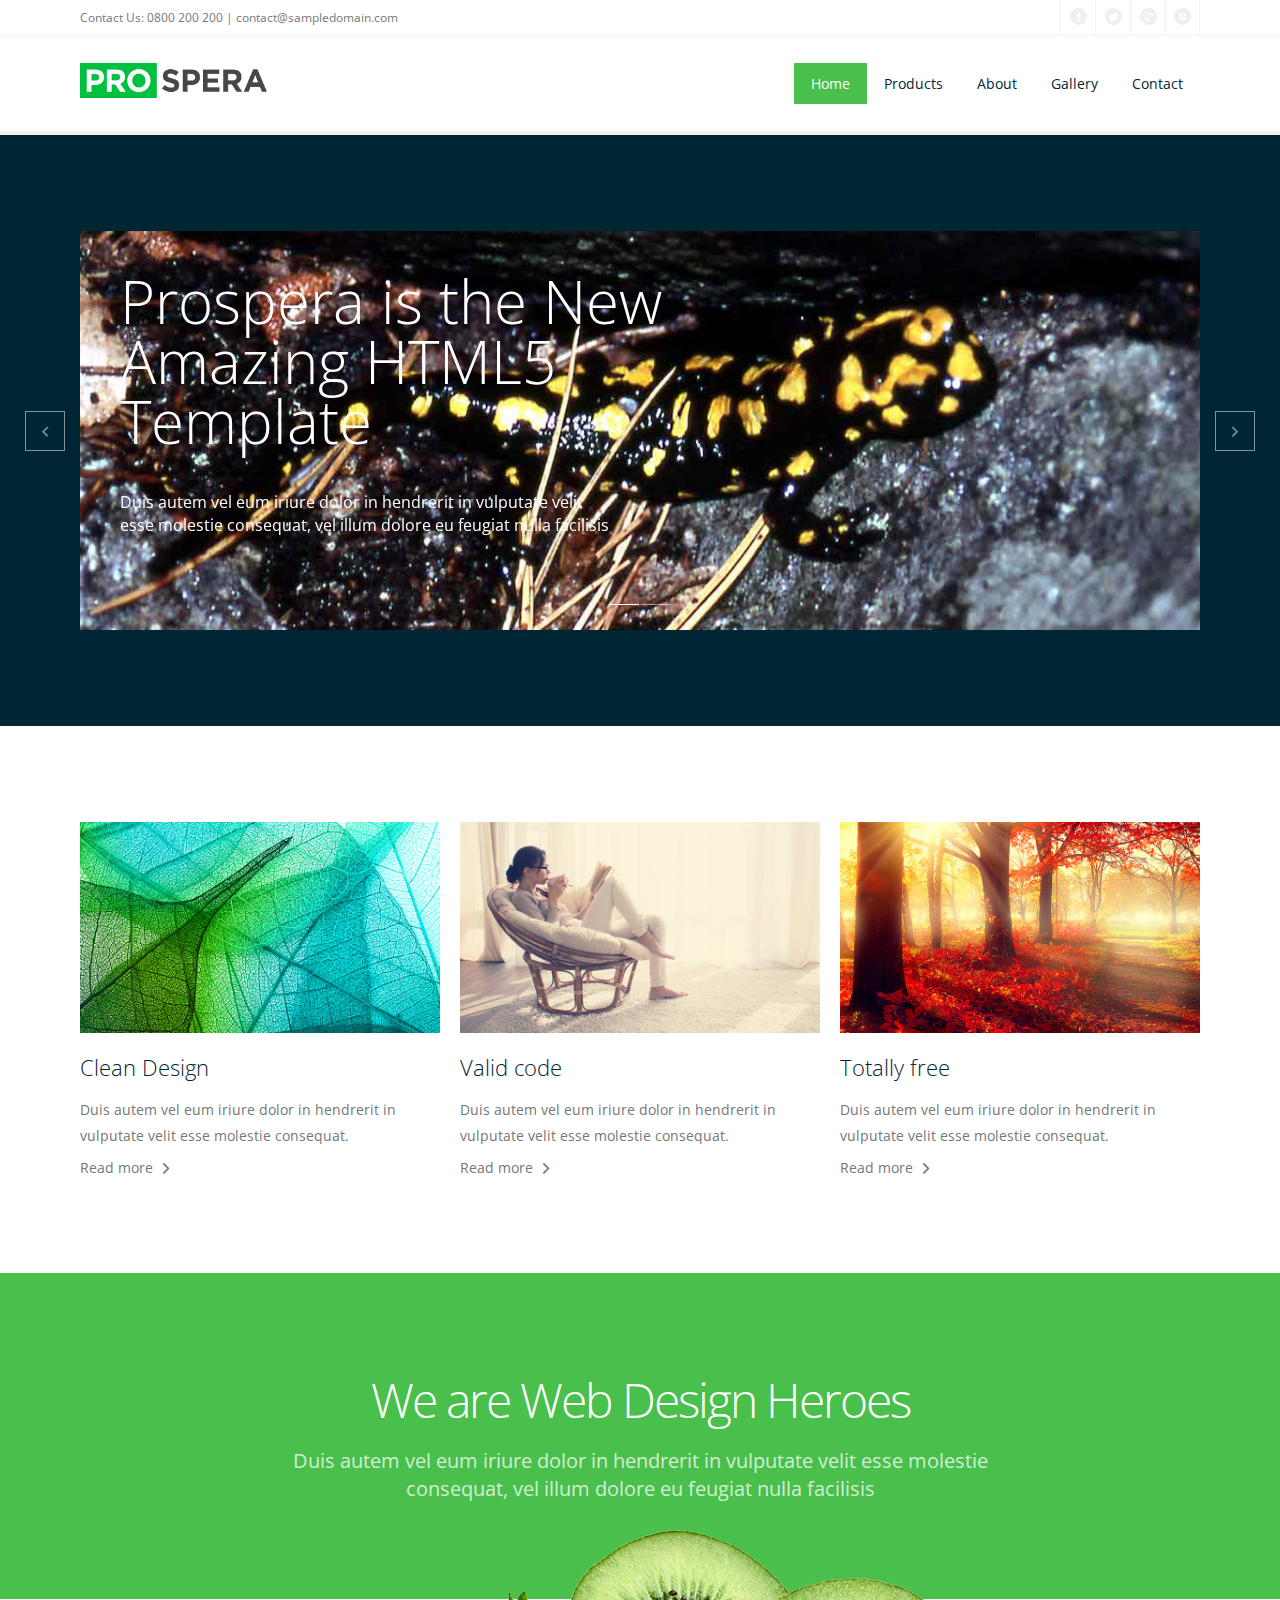
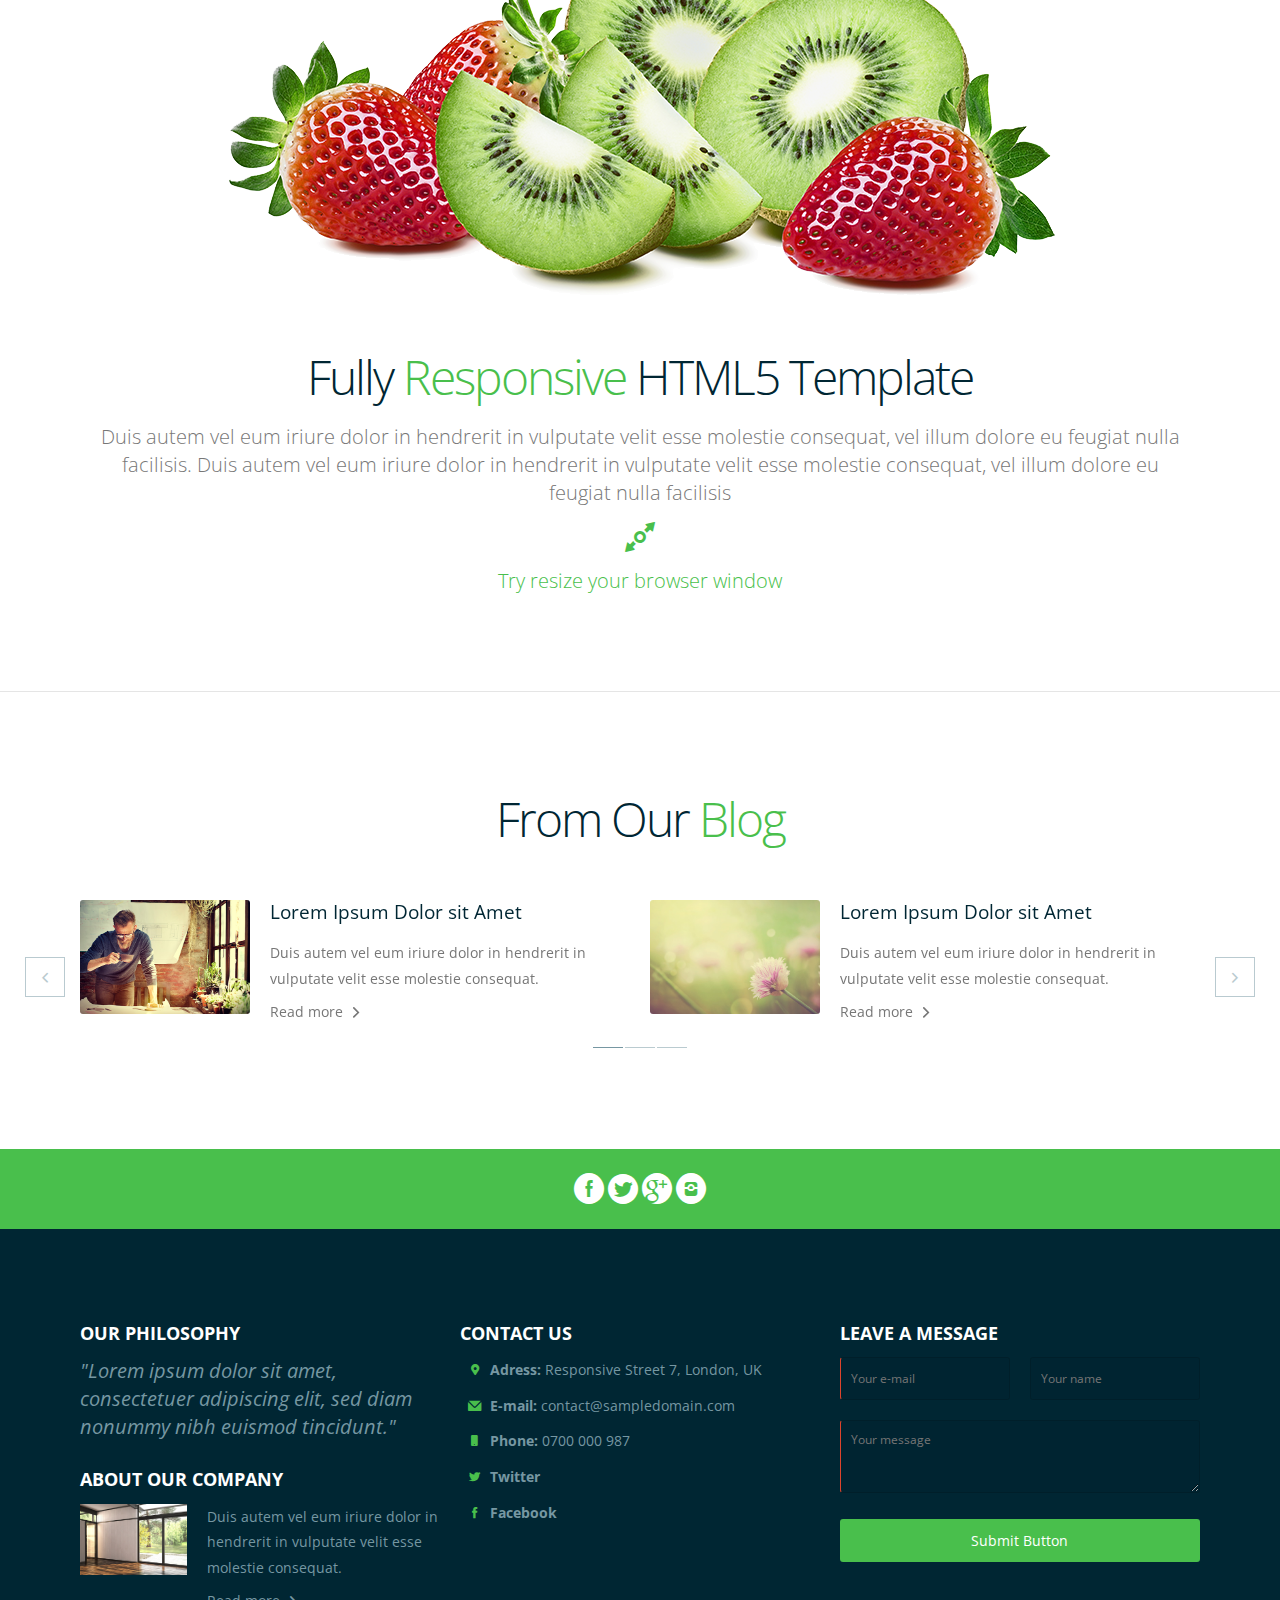
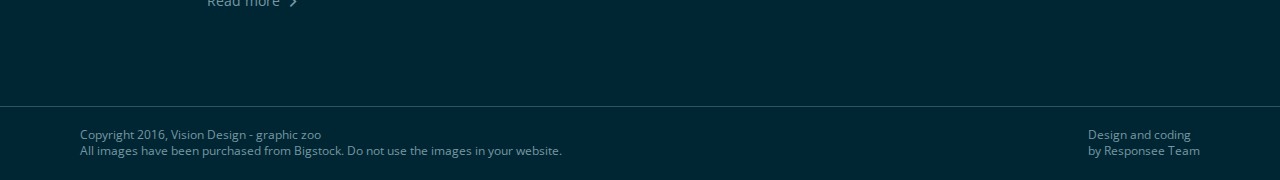
==== index.html @ abc2c380 "Update index.html" ====
<!DOCTYPE html>
<html lang="en-US">
  <head>
    <meta charset="UTF-8">
    <meta name="viewport" content="width=device-width, initial-scale=1.0" />
    <title>Salamandra-de-fogo</title>
    <link rel="stylesheet" href="css/components.css">
    <link rel="stylesheet" href="css/icons.css">
    <link rel="stylesheet" href="css/responsee.css">
    <link rel="stylesheet" href="owl-carousel/owl.carousel.css">
    <link rel="stylesheet" href="owl-carousel/owl.theme.css">
    <!-- CUSTOM STYLE -->
    <link rel="stylesheet" href="css/template-style.css">
    <link href='http://fonts.googleapis.com/css?family=Open+Sans:400,300,700,800&subset=latin,latin-ext' rel='stylesheet' type='text/css'>
    <script type="text/javascript" src="js/jquery-1.8.3.min.js"></script>
    <script type="text/javascript" src="js/jquery-ui.min.js"></script>    
    <script type="text/javascript" src="js/validation.js"></script> 
  </head>  
  
  <body class="size-1140">
    <!-- HEADER -->
    <header role="banner">    
      <!-- Top Bar -->
      <div class="top-bar background-white">
        <div class="line">
          <div class="s-12 m-6 l-6">
            <div class="top-bar-contact">
              <p class="text-size-12">Contact Us: 0800 200 200 | <a class="text-orange-hover" href="mailto:contact@sampledomain.com">contact@sampledomain.com</a></p>
            </div>
          </div>
          <div class="s-12 m-6 l-6">
            <div class="right">
              <ul class="top-bar-social right">
                <li><a href="/"><i class="icon-facebook_circle text-orange-hover"></i></a></li>
                <li><a href="/"><i class="icon-twitter_circle text-orange-hover"></i></a> </li>
                <li><a href="/"><i class="icon-google_plus_circle text-orange-hover"></i></a></li>
                <li><a href="/"><i class="icon-instagram_circle text-orange-hover"></i></a></li>
              </ul>
            </div>
          </div>
        </div>
      </div>
      
      <!-- Top Navigation -->
      <nav class="background-white background-primary-hightlight">
        <div class="line">
          <div class="s-12 l-2">
            <a href="index.html" class="logo"><img src="img/logo-free.png" alt=""></a>
          </div>
          <div class="top-nav s-12 l-10">
            <p class="nav-text"></p>
            <ul class="right chevron">
              <li><a href="index.html">Home</a></li>
              <li><a href="products.html">Products</a></li>
              <li><a href="about.html">About</a></li>
              <li><a href="gallery.html">Gallery</a></li>
              <li><a href="contact.html">Contact</a></li>
            </ul>
          </div>
        </div>
      </nav>
    </header>
    
    <!-- MAIN -->
    <main role="main">
      <!-- Main Carousel -->
      <section class="section background-dark">
        <div class="line">
          <div class="carousel-fade-transition owl-carousel carousel-main carousel-nav-white carousel-wide-arrows">
            <div class="item">
              <div class="s-12 center">
                <img src="img/01_boxed.jpg" alt="">
                <div class="carousel-content">
                  <div class="padding-2x">
                    <div class="s-12 m-12 l-8">
                      <p class="text-white text-s-size-20 text-m-size-40 text-l-size-60 margin-bottom-40 text-thin text-line-height-1">Prospera is the New Amazing HTML5 Template</p>
                      <p class="text-white text-size-16 margin-bottom-40">Duis autem vel eum iriure dolor in hendrerit in vulputate velit<br> esse molestie consequat, vel illum dolore eu feugiat nulla facilisis</p>  
                    </div>                  
                  </div>
                </div>
              </div>
            </div>
            <div class="item">
              <div class="s-12 center">
                <img src="img/02-boxed.jpg" alt="">
                <div class="carousel-content">
                  <div class="padding-2x">
                    <div class="s-12 m-12 l-8">
                      <p class="text-white text-s-size-20 text-m-size-40 text-l-size-60 margin-bottom-40 text-thin text-line-height-1">With Fully Responsive Components</p>
                      <p class="text-white text-size-16 margin-bottom-30">Duis autem vel eum iriure dolor in hendrerit in vulputate velit esse molestie consequat, vel illum dolore eu feugiat nulla facilisis</p>    
                    </div>                  
                  </div>
                </div>
              </div>
            </div>
          </div>  
        </div>
      </section>
      
      <!-- Section 1 -->
      <section class="section background-white"> 
        <div class="line">
          <div class="margin">
            <div class="s-12 m-12 l-4 margin-m-bottom">
              <img class="margin-bottom" src="img/img-01.jpg" alt="">
              <h2 class="text-thin">Clean Design</h2>
              <p>Duis autem vel eum iriure dolor in hendrerit in vulputate velit esse molestie consequat.</p> 
              <a class="text-more-info text-primary-hover" href="/">Read more</a>                
            </div>
            <div class="s-12 m-12 l-4 margin-m-bottom">
              <img class="margin-bottom" src="img/img-02.jpg" alt="">
              <h2 class="text-thin">Valid code</h2>
              <p>Duis autem vel eum iriure dolor in hendrerit in vulputate velit esse molestie consequat.</p> 
              <a class="text-more-info text-primary-hover" href="/">Read more</a>                
            </div>
            <div class="s-12 m-12 l-4 margin-m-bottom">
              <img class="margin-bottom" src="img/img-03.jpg" alt="">
              <h2 class="text-thin">Totally free</h2>
              <p>Duis autem vel eum iriure dolor in hendrerit in vulputate velit esse molestie consequat.</p> 
              <a class="text-more-info text-primary-hover" href="/">Read more</a>                
            </div>
          </div>
        </div>
      </section>
      
      <!-- Section 2 -->
      <section class="section background-primary text-center">
        <div class="line">
          <div class="s-12 m-10 l-8 center">
            <h2 class="headline text-thin text-s-size-30">We are Web Design Heroes</h2>
            <p class="text-size-20">Duis autem vel eum iriure dolor in hendrerit in vulputate velit esse molestie consequat, vel illum dolore eu feugiat nulla facilisis</p>
          </div>
        </div>  
      </section>
      
      <!-- Section 3 -->
      <section class="section background-white">
        <div class="full-width text-center">
          <img class="center margin-bottom-30" style="margin-top: -210px;" src="img/bio.png" alt="">
          <div class="line">
            <h2 class="headline text-thin text-s-size-30">Fully <span class="text-primary">Responsive</span> HTML5 Template</h2>
            <p class="text-size-20 text-s-size-16 text-thin">Duis autem vel eum iriure dolor in hendrerit in vulputate velit esse molestie consequat, vel illum dolore eu feugiat nulla facilisis. Duis autem vel eum iriure dolor in hendrerit in vulputate velit esse molestie consequat, vel illum dolore eu feugiat nulla facilisis</p>
            <i class="icon-more_node_links icon2x text-primary margin-top-bottom-10"></i>
            <p class="text-size-20 text-s-size-16 text-thin text-primary">Try resize your browser window</p>
          </div>  
        </div>  
      </section>
      <hr class="break margin-top-bottom-0">
      
      <!-- Section 4 --> 
      <section class="section background-white">
        <div class="line">
          <h2 class="text-thin headline text-center text-s-size-30 margin-bottom-50">From Our <span class="text-primary">Blog</span></h2>
          <div class="carousel-default owl-carousel carousel-wide-arrows">
            <div class="item">
              <div class="margin"> 
                <div class="s-12 m-12 l-6">
                  <div class="image-border-radius margin-m-bottom">
                    <div class="margin">
                      <div class="s-12 m-12 l-4 margin-m-bottom">
                        <a class="image-hover-zoom" href="/"><img src="img/blog-05.jpg" alt=""></a>
                      </div>
                      <div class="s-12 m-12 l-8 margin-m-bottom">
                        <h3><a class="text-dark text-primary-hover" href="/">Lorem Ipsum Dolor sit Amet</a></h3>
                        <p>Duis autem vel eum iriure dolor in hendrerit in vulputate velit esse molestie consequat.</p>
                        <a class="text-more-info text-primary-hover" href="/">Read more</a>
                      </div>
                    </div>  
                  </div>
                </div>
                <div class="s-12 m-12 l-6">
                  <div class="image-border-radius">
                    <div class="margin">
                      <div class="s-12 m-12 l-4 margin-m-bottom">
                        <a class="image-hover-zoom" href="/"><img src="img/blog-03.jpg" alt=""></a>
                      </div>
                      <div class="s-12 m-12 l-8">
                        <h3><a class="text-dark text-primary-hover" href="/">Lorem Ipsum Dolor sit Amet</a></h3>
                        <p>Duis autem vel eum iriure dolor in hendrerit in vulputate velit esse molestie consequat.</p>
                        <a class="text-more-info text-primary-hover" href="/">Read more</a>
                      </div>
                    </div>  
                  </div>
                </div> 
              </div>
            </div>
            <div class="item"> 
              <div class="margin"> 
                <div class="s-12 m-12 l-6">
                  <div class="image-border-radius margin-m-bottom">
                    <div class="margin">
                      <div class="s-12 m-12 l-4 margin-m-bottom">
                        <a class="image-hover-zoom" href="/"><img src="img/blog-04.jpg" alt=""></a>
                      </div>
                      <div class="s-12 m-12 l-8 margin-m-bottom">
                        <h3><a class="text-dark text-primary-hover" href="/">Lorem Ipsum Dolor sit Amet</a></h3>
                        <p>Duis autem vel eum iriure dolor in hendrerit in vulputate velit esse molestie consequat.</p>
                        <a class="text-more-info text-primary-hover" href="/">Read more</a>
                      </div>
                    </div>  
                  </div>
                </div>
                <div class="s-12 m-12 l-6">
                  <div class="image-border-radius">
                    <div class="margin">
                      <div class="s-12 m-12 l-4 margin-m-bottom">
                        <a class="image-hover-zoom" href="/"><img src="img/blog-02.jpg" alt=""></a>
                      </div>
                      <div class="s-12 m-12 l-8">
                        <h3><a class="text-dark text-primary-hover" href="/">Lorem Ipsum Dolor sit Amet</a></h3>
                        <p>Duis autem vel eum iriure dolor in hendrerit in vulputate velit esse molestie consequat.</p>
                        <a class="text-more-info text-primary-hover" href="/">Read more</a>
                      </div>
                    </div>  
                  </div>
                </div> 
              </div>
            </div>
            <div class="item">
              <div class="margin"> 
                <div class="s-12 m-12 l-6">
                  <div class="image-border-radius margin-m-bottom">
                    <div class="margin">
                      <div class="s-12 m-12 l-4 margin-m-bottom">
                        <a class="image-hover-zoom" href="/"><img src="img/blog-01.jpg" alt=""></a>
                      </div>
                      <div class="s-12 m-12 l-8 margin-m-bottom">
                        <h3><a class="text-dark text-primary-hover" href="/">Lorem Ipsum Dolor sit Amet</a></h3>
                        <p>Duis autem vel eum iriure dolor in hendrerit in vulputate velit esse molestie consequat.</p>
                        <a class="text-more-info text-primary-hover" href="/">Read more</a>
                      </div>
                    </div>  
                  </div>
                </div>
                <div class="s-12 m-12 l-6">
                  <div class="image-border-radius">
                    <div class="margin">
                      <div class="s-12 m-12 l-4 margin-m-bottom">
                        <a class="image-hover-zoom" href="/"><img src="img/blog-06.jpg" alt=""></a>
                      </div>
                      <div class="s-12 m-12 l-8">
                        <h3><a class="text-dark text-primary-hover" href="/">Lorem Ipsum Dolor sit Amet</a></h3>
                        <p>Duis autem vel eum iriure dolor in hendrerit in vulputate velit esse molestie consequat.</p>
                        <a class="text-more-info text-primary-hover" href="/">Read more</a>
                      </div>
                    </div>  
                  </div>
                </div> 
              </div>
            </div>
          </div>
        </div>    
      </section>
      
    </main>
    
    <!-- FOOTER -->
    <footer>
      <!-- Social -->
      <div class="background-primary padding text-center">
        <a href="/"><i class="icon-facebook_circle icon2x text-white"></i></a> 
        <a href="/"><i class="icon-twitter_circle icon2x text-white"></i></a>
        <a href="/"><i class="icon-google_plus_circle icon2x text-white"></i></a>
        <a href="/"><i class="icon-instagram_circle icon2x text-white"></i></a>                                                                        
      </div>
      
      <!-- Main Footer -->
      <section class="section background-dark">
        <div class="line">
          <div class="margin">
            <!-- Collumn 1 -->
            <div class="s-12 m-12 l-4 margin-m-bottom-2x">
              <h4 class="text-uppercase text-strong">Our Philosophy</h4>
              <p class="text-size-20"><em>"Lorem ipsum dolor sit amet, consectetuer adipiscing elit, sed diam nonummy nibh euismod tincidunt."</em><p>
                            
              <div class="line">
                <h4 class="text-uppercase text-strong margin-top-30">About Our Company</h4>
                <div class="margin">
                  <div class="s-12 m-12 l-4 margin-m-bottom">
                    <a class="image-hover-zoom" href="/"><img src="img/blog-04.jpg" alt=""></a>
                  </div>
                  <div class="s-12 m-12 l-8 margin-m-bottom">
                    <p>Duis autem vel eum iriure dolor in hendrerit in vulputate velit esse molestie consequat.</p>
                    <a class="text-more-info text-primary-hover" href="/">Read more</a>
                  </div>
                </div>
              </div>
            </div>
            
            <!-- Collumn 2 -->
            <div class="s-12 m-12 l-4 margin-m-bottom-2x">
              <h4 class="text-uppercase text-strong">Contact Us</h4>
              <div class="line">
                <div class="s-1 m-1 l-1 text-center">
                  <i class="icon-placepin text-primary text-size-12"></i>
                </div>
                <div class="s-11 m-11 l-11 margin-bottom-10">
                  <p><b>Adress:</b> Responsive Street 7, London, UK</p>
                </div>
              </div>
              <div class="line">
                <div class="s-1 m-1 l-1 text-center">
                  <i class="icon-mail text-primary text-size-12"></i>
                </div>
                <div class="s-11 m-11 l-11 margin-bottom-10">
                  <p><a href="/" class="text-primary-hover"><b>E-mail:</b> contact@sampledomain.com</a></p>
                </div>
              </div>
              <div class="line">
                <div class="s-1 m-1 l-1 text-center">
                  <i class="icon-smartphone text-primary text-size-12"></i>
                </div>
                <div class="s-11 m-11 l-11 margin-bottom-10">
                  <p><b>Phone:</b> 0700 000 987</p>
                </div>
              </div>
              <div class="line">
                <div class="s-1 m-1 l-1 text-center">
                  <i class="icon-twitter text-primary text-size-12"></i>
                </div>
                <div class="s-11 m-11 l-11 margin-bottom-10">
                  <p><a href="/" class="text-primary-hover"><b>Twitter</b></a></p>
                </div>
              </div>
              <div class="line">
                <div class="s-1 m-1 l-1 text-center">
                  <i class="icon-facebook text-primary text-size-12"></i>
                </div>
                <div class="s-11 m-11 l-11">
                  <p><a href="/" class="text-primary-hover"><b>Facebook</b></a></p>
                </div>
              </div>
            </div>
            
            <!-- Collumn 3 -->
            <div class="s-12 m-12 l-4">
              <h4 class="text-uppercase text-strong">Leave a Message</h4>
              <form class="customform text-white">
                <div class="line">
                  <div class="margin">
                    <div class="s-12 m-12 l-6">
                      <input name="email" class="required email border-radius" placeholder="Your e-mail" title="Your e-mail" type="text" />
                    </div>
                    <div class="s-12 m-12 l-6">
                      <input name="name" class="name border-radius" placeholder="Your name" title="Your name" type="text" />
                    </div>
                  </div>
                </div>
                <div class="s-12">
                  <textarea name="message" class="required message border-radius" placeholder="Your message" rows="3"></textarea>
                </div>
                <div class="s-12"><button class="submit-form button background-primary border-radius text-white" type="submit">Submit Button</button></div> 
              </form>
            </div>
          </div>
        </div>
      </section>
      <hr class="break margin-top-bottom-0" style="border-color: rgba(0, 38, 51, 0.80);">
      
      <!-- Bottom Footer -->
      <section class="padding background-dark">
        <div class="line">
          <div class="s-12 l-6">
            <p class="text-size-12">Copyright 2016, Vision Design - graphic zoo</p>
            <p class="text-size-12">All images have been purchased from Bigstock. Do not use the images in your website.</p>
          </div>
          <div class="s-12 l-6">
            <a class="right text-size-12" href="http://www.myresponsee.com" title="Responsee - lightweight responsive framework">Design and coding<br> by Responsee Team</a>
          </div>
        </div>
      </section>
    </footer>
    <script type="text/javascript" src="js/responsee.js"></script>
    <script type="text/javascript" src="owl-carousel/owl.carousel.js"></script>
    <script type="text/javascript" src="js/template-scripts.js"></script>   
   </body>
</html>
---- css/components.css ----
/*
 * Components CSS - v4 - 2016-07-08
 * https://www.myresponsee.com
 * Copyright 2016, Vision Design - graphic zoo
 * Free to use under the MIT license.
*/
/* Tabs */
.tab-item {
  background: none repeat scroll 0 0 #fff;
  display: none;
  padding: 1.25rem 0;
}
.tab-item.tab-active {
  display: block;
}
.tab-content > .tab-label {
  display: none;
}
.tab-nav > .tab-label {
  float:left;
}
a.tab-label, a.tab-label:link, a.tab-label:visited, a.tab-label:hover {
  background: none repeat scroll 0 0 #262626;
  color: #fff;
  margin-right: 1px;
  padding: 0.625rem 1.25rem;
  transition: background 0.20s linear 0s;
  -o-transition: background 0.20s linear 0s;
  -ms-transition: background 0.20s linear 0s;
  -moz-transition: background 0.20s linear 0s;
  -webkit-transition: background 0.20s linear 0s;
}
a.tab-label:hover,a.tab-label.active-btn {
  background: none repeat scroll 0 0 #999;
}
.tab-label.active-btn {
  cursor: default;
}
.tab-content {
  text-align: left;
}
@media screen and (max-width:768px) {    
  .tab-nav > .tab-label {
    margin: 0.5px 0;
    width: 100%;
  }
}
/* Custom forms */
form.customform input, form.customform select, form.customform textarea, form.customform button {
 font-size:0.9rem;
 font-family:inherit;
 margin-bottom:1.25rem;
} 
form.customform input, form.customform select {height: 2.7rem;}
form.customform input, form.customform textarea, form.customform select { 
 background: none repeat scroll 0 0 #F5F5F5;
 transition: background 0.20s linear 0s;
 -o-transition: background 0.20s linear 0s;
 -ms-transition: background 0.20s linear 0s;
 -moz-transition: background 0.20s linear 0s;
 -webkit-transition: background 0.20s linear 0s;
}
form.customform input:hover, form.customform textarea:hover, form.customform select:hover, form.customform input:focus, form.customform textarea:focus, form.customform select:focus {background: none repeat scroll 0 0 #fff;}
form.customform input, form.customform textarea, form.customform select {
 background: none repeat scroll 0 0 #F5F5F5;
 border: 1px solid #E0E0E0;
 padding: 0.625rem;
 width: 100%;
}
form.customform input[type="file"] {
 border: 1px solid #E0E0E0;
 height: auto;
 max-height: 2.7rem;
 min-height: 2.7rem;
 padding: 0.4rem;
 width: 100%;
}
form.customform input[type="radio"], form.customform input[type="checkbox"] {
 margin-right: 0.625rem;
 width:auto;
 padding:0;
 height:auto;
}
form.customform option {padding: 0.625rem;}
form.customform select[multiple="multiple"] {height: auto;}
form.customform button {
 width: 100%;
 background: none repeat scroll 0 0 #152732;
 border: 0 none;
 color: #fff;
 height: 2.7rem;
 padding: 0.625rem;
 cursor:pointer;
 width: 100%;
 transition: background 0.20s linear 0s;
 -o-transition: background 0.20s linear 0s;
 -ms-transition: background 0.20s linear 0s;
 -moz-transition: background 0.20s linear 0s;
 -webkit-transition: background 0.20s linear 0s;
}
/* Tooltip */
a.tooltip-container,.tooltip-container {
  border-bottom:1px dotted;
  border-bottom-color: color;
  cursor: help;
  font-weight: 600;
}
a .tooltip-content,.tooltip-content {
  background: #152732 none repeat scroll 0 0;
  color: #fff!important;
  border-radius: 3px;
  display: none;
  font-size: 0.8rem;
  font-weight: normal;
  line-height: 1.3rem;
  margin-top: -1.25rem;
  max-width: 300px;
  padding: 0.625rem;
  position: absolute;
  z-index: 10;
}
.tooltip-content::after {
  border-left: 9px solid transparent;
  border-right: 9px solid transparent;
  border-top: 7px solid #152732;
  bottom: -5px;
  clear: both;
  content: "";
  height: 0;
  left: 50%;
  margin-left: -5px;
  position: absolute;
  width: 0;
}
a.tooltip-content.tooltip-bottom,.tooltip-content.tooltip-bottom {
  margin-top: 1.25rem;
}
.tooltip-content.tooltip-bottom::after {
  border-left: 9px solid transparent;
  border-right: 9px solid transparent;
  border-top: 0;
  border-bottom: 7px solid #152732;
  top: -5px;
}
/* Buttons */
.button,a.button,a.button:link,a.button:active,a.button:visited {
  background: #777 none repeat scroll 0 0;
  border: 0;
  color: #fff;
  cursor: pointer;
  display: inline-block;
  font-size: 0.85rem;
  padding: 0.825rem 1rem;
  text-align: center;
  transition: all 0.20s linear 0s;
  -o-transition: all 0.20s linear 0s;
  -ms-transition: all 0.20s linear 0s;
  -moz-transition: all 0.20s linear 0s;
  -webkit-transition: all 0.20s linear 0s;
}
.button.rounded-btn {
  border-radius: 4px;
}
.button.rounded-full-btn {
  border-radius: 100px;
}
.button:hover {box-shadow: 0 0 10px 100px rgba(255,255,255,0.15) inset;}
.button.secondary-btn,a.button.secondary-btn,a.button.secondary-btn:link,a.button.secondary-btn:active,a.button.secondary-btn:visited {
  background: #444 none repeat scroll 0 0;
}
.button.cancel-btn,a.button.cancel-btn,a.button.cancel-btn:link,a.button.cancel-btn:active,a.button.cancel-btn:visited {
  background: #dc003a none repeat scroll 0 0;
}
.button.submit-btn,a.button.submit-btn,a.button.submit-btn:link,a.button.submit-btn:active,a.button.submit-btn:visited {
  background: #b4bf04 none repeat scroll 0 0;
}
.button.reload-btn,a.button.reload-btn,a.button.reload-btn:link,a.button.reload-btn:active,a.button.reload-btn:visited {
  background: #ff9800 none repeat scroll 0 0;
}
.button.disabled-btn {
  cursor: not-allowed!important;
  opacity: 0.2;
}
.button i {
  background: rgba(0, 0, 0, 0.1) none repeat scroll 0 0;
  border-radius: 27px;
  color: #fff!important;
  display: inline-block;
  font-size: 0.8rem;
  height: 27px;
  line-height: 27px;
  margin-right: 5px;
  width: 27px;
  transition: all 0.20s linear 0s;
  -o-transition: all 0.20s linear 0s;
  -ms-transition: all 0.20s linear 0s;
  -moz-transition: all 0.20s linear 0s;
  -webkit-transition: all 0.20s linear 0s;
}
.button:hover > i {
  background: rgba(0, 0, 0, 0.06) none repeat scroll 0 0;
}
---- css/icons.css ----
/* Icon font - MFG labs */
@font-face {
  font-family: 'mfg';
    src: url('../font/mfglabsiconset-webfont.eot');
    src: url('../font/mfglabsiconset-webfont.svg#mfg_labs_iconsetregular') format('svg'),
   		   url('../font/mfglabsiconset-webfont.eot?#iefix') format('embedded-opentype'),
         url('../font/mfglabsiconset-webfont.woff') format('woff'),
         url('../font/mfglabsiconset-webfont.ttf') format('truetype');
    font-weight: normal;
    font-style: normal;
}

.icon-cloud,
.icon-at,
.icon-plus,
.icon-minus,
.icon-arrow_up,
.icon-arrow_down,
.icon-arrow_right,
.icon-arrow_left,
.icon-chevron_down,
.icon-chevron_up,
.icon-chevron_right,
.icon-chevron_left,
.icon-reorder,
.icon-list,
.icon-reorder_square,
.icon-reorder_square_line,
.icon-coverflow,
.icon-coverflow_line,
.icon-pause,
.icon-play,
.icon-step_forward,
.icon-step_backward,
.icon-fast_forward,
.icon-fast_backward,
.icon-cloud_upload,
.icon-cloud_download,
.icon-data_science,
.icon-data_science_black,
.icon-globe,
.icon-globe_black,
.icon-math_ico,
.icon-math,
.icon-math_black,
.icon-paperplane_ico,
.icon-paperplane,
.icon-paperplane_black,
.icon-color_balance,
.icon-star,
.icon-star_half,
.icon-star_empty,
.icon-star_half_empty,
.icon-reload,
.icon-heart,
.icon-heart_broken,
.icon-hashtag,
.icon-reply,
.icon-retweet,
.icon-signin,
.icon-signout,
.icon-download,
.icon-upload,
.icon-placepin,
.icon-display_screen,
.icon-tablet,
.icon-smartphone,
.icon-connected_object,
.icon-lock,
.icon-unlock,
.icon-camera,
.icon-isight,
.icon-video_camera,
.icon-random,
.icon-message,
.icon-discussion,
.icon-calendar,
.icon-ringbell,
.icon-movie,
.icon-mail,
.icon-pen,
.icon-settings,
.icon-measure,
.icon-vector,
.icon-vector_pen,
.icon-mute_on,
.icon-mute_off,
.icon-home,
.icon-sheet,
.icon-arrow_big_right,
.icon-arrow_big_left,
.icon-arrow_big_down,
.icon-arrow_big_up,
.icon-dribbble_circle,
.icon-dribbble,
.icon-facebook_circle,
.icon-facebook,
.icon-git_circle_alt,
.icon-git_circle,
.icon-git,
.icon-octopus,
.icon-twitter_circle,
.icon-twitter,
.icon-google_plus_circle,
.icon-google_plus,
.icon-linked_in_circle,
.icon-linked_in,
.icon-instagram,
.icon-instagram_circle,
.icon-mfg_icon,
.icon-xing,
.icon-xing_circle,
.icon-mfg_icon_circle,
.icon-user,
.icon-user_male,
.icon-user_female,
.icon-users,
.icon-file_open,
.icon-file_close,
.icon-file_alt,
.icon-file_close_alt,
.icon-attachment,
.icon-check,
.icon-cross_mark,
.icon-cancel_circle,
.icon-check_circle,
.icon-magnifying,
.icon-inbox,
.icon-clock,
.icon-stopwatch,
.icon-hourglass,
.icon-trophy,
.icon-unlock_alt,
.icon-lock_alt,
.icon-arrow_doubled_right,
.icon-arrow_doubled_left,
.icon-arrow_doubled_down,
.icon-arrow_doubled_up,
.icon-link,
.icon-warning,
.icon-warning_alt,
.icon-magnifying_plus,
.icon-magnifying_minus,
.icon-white_question,
.icon-black_question,
.icon-stop,
.icon-share,
.icon-eye,
.icon-trash_can,
.icon-hard_drive,
.icon-information_black,
.icon-information_white,
.icon-printer,
.icon-letter,
.icon-soundcloud,
.icon-soundcloud_circle,
.icon-anchor,
.icon-female_sign,
.icon-male_sign,
.icon-joystick,
.icon-high_voltage,
.icon-fire,
.icon-newspaper,
.icon-chart,
.icon-spread,
.icon-spinner_1,
.icon-spinner_2,
.icon-chart_alt,
.icon-label,
.icon-brush,
.icon-refresh,
.icon-node,
.icon-node_2,
.icon-node_3,
.icon-link_2_nodes,
.icon-link_3_nodes,
.icon-link_loop_nodes,
.icon-node_size,
.icon-node_color,
.icon-layout_directed,
.icon-layout_radial,
.icon-layout_hierarchical,
.icon-node_link_direction,
.icon-node_link_short_path,
.icon-node_cluster,
.icon-display_graph,
.icon-node_link_weight,
.icon-more_node_links,
.icon-node_shape,
.icon-node_icon,
.icon-node_text,
.icon-node_link_text,
.icon-node_link_color,
.icon-node_link_shape,
.icon-credit_card,
.icon-disconnect,
.icon-graph,
.icon-new_user {
  font-family: 'mfg';
  font-style: normal;
  font-variant: normal;
  font-weight: normal;
  color:#e3e3e3;
  speak: none; 
  text-transform: none;
  /* Better Font Rendering =========== */
  -webkit-font-smoothing: antialiased;
  -moz-osx-font-smoothing: grayscale;
}
.icon2x {font-size: 2rem;}
.icon3x {font-size: 3rem;}

.icon-cloud:before { content: "\2601"; }
.icon-at:before { content: "\0040"; }
.icon-plus:before { content: "\002B"; }
.icon-minus:before { content: "\2212"; }
.icon-arrow_up:before { content: "\2191"; }
.icon-arrow_down:before { content: "\2193"; }
.icon-arrow_right:before { content: "\2192"; }
.icon-arrow_left:before { content: "\2190"; }
.icon-chevron_down:before { content: "\f004"; }
.icon-chevron_up:before { content: "\f005"; }
.icon-chevron_right:before { content: "\f006"; }
.icon-chevron_left:before { content: "\f007"; }
.icon-reorder:before { content: "\f008"; }
.icon-list:before { content: "\f009"; }
.icon-reorder_square:before { content: "\f00a"; }
.icon-reorder_square_line:before { content: "\f00b"; }
.icon-coverflow:before { content: "\f00c"; }
.icon-coverflow_line:before { content: "\f00d"; }
.icon-pause:before { content: "\f00e"; }
.icon-play:before { content: "\f00f"; }
.icon-step_forward:before { content: "\f010"; }
.icon-step_backward:before { content: "\f011"; }
.icon-fast_forward:before { content: "\f012"; }
.icon-fast_backward:before { content: "\f013"; }
.icon-cloud_upload:before { content: "\f014"; }
.icon-cloud_download:before { content: "\f015"; }
.icon-data_science:before { content: "\f016"; }
.icon-data_science_black:before { content: "\f017"; }
.icon-globe:before { content: "\f018"; }
.icon-globe_black:before { content: "\f019"; }
.icon-math_ico:before { content: "\f01a"; }
.icon-math:before { content: "\f01b"; }
.icon-math_black:before { content: "\f01c"; }
.icon-paperplane_ico:before { content: "\f01d"; }
.icon-paperplane:before { content: "\f01e"; }
.icon-paperplane_black:before { content: "\f01f"; }
.icon-color_balance:before { content: "\f020"; }
.icon-star:before { content: "\2605"; }
.icon-star_half:before { content: "\f022"; }
.icon-star_empty:before { content: "\2606"; }
.icon-star_half_empty:before { content: "\f024"; }
.icon-reload:before { content: "\f025"; }
.icon-heart:before { content: "\2665"; }
.icon-heart_broken:before { content: "\f028"; }
.icon-hashtag:before { content: "\f029"; }
.icon-reply:before { content: "\f02a"; }
.icon-retweet:before { content: "\f02b"; }
.icon-signin:before { content: "\f02c"; }
.icon-signout:before { content: "\f02d"; }
.icon-download:before { content: "\f02e"; }
.icon-upload:before { content: "\f02f"; }
.icon-placepin:before { content: "\f031"; }
.icon-display_screen:before { content: "\f032"; }
.icon-tablet:before { content: "\f033"; }
.icon-smartphone:before { content: "\f034"; }
.icon-connected_object:before { content: "\f035"; }
.icon-lock:before { content: "\F512"; }
.icon-unlock:before { content: "\F513"; }
.icon-camera:before { content: "\F4F7"; }
.icon-isight:before { content: "\f039"; }
.icon-video_camera:before { content: "\f03a"; }
.icon-random:before { content: "\f03b"; }
.icon-message:before { content: "\F4AC"; }
.icon-discussion:before { content: "\f03d"; }
.icon-calendar:before { content: "\F4C5"; }
.icon-ringbell:before { content: "\f03f"; }
.icon-movie:before { content: "\f040"; }
.icon-mail:before { content: "\2709"; }
.icon-pen:before { content: "\270F"; }
.icon-settings:before { content: "\9881"; }
.icon-measure:before { content: "\f044"; }
.icon-vector:before { content: "\f045"; }
.icon-vector_pen:before { content: "\2712"; }
.icon-mute_on:before { content: "\f047"; }
.icon-mute_off:before { content: "\f048"; }
.icon-home:before { content: "\2302"; }
.icon-sheet:before { content: "\f04a"; }
.icon-arrow_big_right:before { content: "\21C9"; }
.icon-arrow_big_left:before { content: "\21C7"; }
.icon-arrow_big_down:before { content: "\21CA"; }
.icon-arrow_big_up:before { content: "\21C8"; }
.icon-dribbble_circle:before { content: "\f04f"; }
.icon-dribbble:before { content: "\f050"; }
.icon-facebook_circle:before { content: "\f051"; }
.icon-facebook:before { content: "\f052"; }
.icon-git_circle_alt:before { content: "\f053"; }
.icon-git_circle:before { content: "\f054"; }
.icon-git:before { content: "\f055"; }
.icon-octopus:before { content: "\f056"; }
.icon-twitter_circle:before { content: "\f057"; }
.icon-twitter:before { content: "\f058"; }
.icon-google_plus_circle:before { content: "\f059"; }
.icon-google_plus:before { content: "\f05a"; }
.icon-linked_in_circle:before { content: "\f05b"; }
.icon-linked_in:before { content: "\f05c"; }
.icon-instagram:before { content: "\f05d"; }
.icon-instagram_circle:before { content: "\f05e"; }
.icon-mfg_icon:before { content: "\f05f"; }
.icon-xing:before { content: "\F532"; }
.icon-xing_circle:before { content: "\F533"; }
.icon-mfg_icon_circle:before { content: "\f060"; }
.icon-user:before { content: "\f061"; }
.icon-user_male:before { content: "\f062"; }
.icon-user_female:before { content: "\f063"; }
.icon-users:before { content: "\f064"; }
.icon-file_open:before { content: "\F4C2"; }
.icon-file_close:before { content: "\f067"; }
.icon-file_alt:before { content: "\f068"; }
.icon-file_close_alt:before { content: "\f069"; }
.icon-attachment:before { content: "\f06a"; }
.icon-check:before { content: "\2713"; }
.icon-cross_mark:before { content: "\274C"; }
.icon-cancel_circle:before { content: "\F06E"; }
.icon-check_circle:before { content: "\f06d"; }
.icon-magnifying:before { content: "\F50D"; }
.icon-inbox:before { content: "\f070"; }
.icon-clock:before { content: "\23F2"; }
.icon-stopwatch:before { content: "\23F1"; }
.icon-hourglass:before { content: "\231B"; }
.icon-trophy:before { content: "\f074"; }
.icon-unlock_alt:before { content: "\F075"; }
.icon-lock_alt:before { content: "\F510"; }
.icon-arrow_doubled_right:before { content: "\21D2"; }
.icon-arrow_doubled_left:before { content: "\21D0"; }
.icon-arrow_doubled_down:before { content: "\21D3"; }
.icon-arrow_doubled_up:before { content: "\21D1"; }
.icon-link:before { content: "\f07B"; }
.icon-warning:before { content: "\2757"; }
.icon-warning_alt:before { content: "\2755"; }
.icon-magnifying_plus:before { content: "\f07E"; }
.icon-magnifying_minus:before { content: "\f07F"; }
.icon-white_question:before { content: "\2754"; }
.icon-black_question:before { content: "\2753"; }
.icon-stop:before { content: "\f080"; }
.icon-share:before { content: "\f081"; }
.icon-eye:before { content: "\f082"; }
.icon-trash_can:before { content: "\f083"; }
.icon-hard_drive:before { content: "\f084"; }
.icon-information_black:before { content: "\f085"; }
.icon-information_white:before { content: "\f086"; }
.icon-printer:before { content: "\f087"; }
.icon-letter:before { content: "\f088"; }
.icon-soundcloud:before { content: "\f089"; }
.icon-soundcloud_circle:before { content: "\f08A"; }
.icon-anchor:before { content: "\2693"; }
.icon-female_sign:before { content: "\2640"; }
.icon-male_sign:before { content: "\2642"; }
.icon-joystick:before { content: "\F514"; }
.icon-high_voltage:before { content: "\26A1"; }
.icon-fire:before { content: "\F525"; }
.icon-newspaper:before { content: "\F4F0"; }
.icon-chart:before { content: "\F526"; }
.icon-spread:before { content: "\F527"; }
.icon-spinner_1:before { content: "\F528"; }
.icon-spinner_2:before { content: "\F529"; }
.icon-chart_alt:before { content: "\F530"; }
.icon-label:before { content: "\F531"; }
.icon-brush:before { content: "\E000"; }
.icon-refresh:before { content: "\E001"; }
.icon-node:before { content: "\E002"; }
.icon-node_2:before { content: "\E003"; }
.icon-node_3:before { content: "\E004"; }
.icon-link_2_nodes:before { content: "\E005"; }
.icon-link_3_nodes:before { content: "\E006"; }
.icon-link_loop_nodes:before { content: "\E007"; }
.icon-node_size:before { content: "\E008"; }
.icon-node_color:before { content: "\E009"; }
.icon-layout_directed:before { content: "\E010"; }
.icon-layout_radial:before { content: "\E011"; }
.icon-layout_hierarchical:before { content: "\E012"; }
.icon-node_link_direction:before { content: "\E013"; }
.icon-node_link_short_path:before { content: "\E014"; }
.icon-node_cluster:before { content: "\E015"; }
.icon-display_graph:before { content: "\E016"; }
.icon-node_link_weight:before { content: "\E017"; }
.icon-more_node_links:before { content: "\E018"; }
.icon-node_shape:before { content: "\E00A"; }
.icon-node_icon:before { content: "\E00B"; }
.icon-node_text:before { content: "\E00C"; }
.icon-node_link_text:before { content: "\E00D"; }
.icon-node_link_color:before { content: "\E00E"; }
.icon-node_link_shape:before { content: "\E00F"; }
.icon-credit_card:before { content: "\F4B3"; }
.icon-disconnect:before { content: "\F534"; }
.icon-graph:before { content: "\F535"; }
.icon-new_user:before { content: "\F536"; }


/* Icon font - Simple Line Icons */
@font-face {
  font-family: 'sli';
  src: url('../font/Simple-Line-Icons.eot?v=2.2.2');
  src: url('../font/Simple-Line-Icons.eot?v=2.2.2#iefix') format('embedded-opentype'), url('../font/Simple-Line-Icons.ttf?v=2.2.2') format('truetype'), url('../font/Simple-Line-Icons.woff2?v=2.2.2') format('woff2'), url('../font/Simple-Line-Icons.woff?v=2.2.2') format('woff'), url('../font/Simple-Line-Icons.svg?v=2.2.2#simple-line-icons') format('svg');
  font-weight: normal;
  font-style: normal;
}

.icon-sli-user,
.icon-sli-people,
.icon-sli-user-female,
.icon-sli-user-follow,
.icon-sli-user-following,
.icon-sli-user-unfollow,
.icon-sli-login,
.icon-sli-logout,
.icon-sli-emotsmile,
.icon-sli-phone,
.icon-sli-call-end,
.icon-sli-call-in,
.icon-sli-call-out,
.icon-sli-map,
.icon-sli-location-pin,
.icon-sli-direction,
.icon-sli-directions,
.icon-sli-compass,
.icon-sli-layers,
.icon-sli-menu,
.icon-sli-list,
.icon-sli-options-vertical,
.icon-sli-options,
.icon-sli-arrow-down,
.icon-sli-arrow-left,
.icon-sli-arrow-right,
.icon-sli-arrow-up,
.icon-sli-arrow-up-circle,
.icon-sli-arrow-left-circle,
.icon-sli-arrow-right-circle,
.icon-sli-arrow-down-circle,
.icon-sli-check,
.icon-sli-clock,
.icon-sli-plus,
.icon-sli-minus,
.icon-sli-close,
.icon-sli-organization,
.icon-sli-trophy,
.icon-sli-screen-smartphone,
.icon-sli-screen-desktop,
.icon-sli-plane,
.icon-sli-notebook,
.icon-sli-mustache,
.icon-sli-mouse,
.icon-sli-magnet,
.icon-sli-energy,
.icon-sli-disc,
.icon-sli-cursor,
.icon-sli-cursor-move,
.icon-sli-crop,
.icon-sli-chemistry,
.icon-sli-speedometer,
.icon-sli-shield,
.icon-sli-screen-tablet,
.icon-sli-magic-wand,
.icon-sli-hourglass,
.icon-sli-graduation,
.icon-sli-ghost,
.icon-sli-game-controller,
.icon-sli-fire,
.icon-sli-eyeglass,
.icon-sli-envelope-open,
.icon-sli-envelope-letter,
.icon-sli-bell,
.icon-sli-badge,
.icon-sli-anchor,
.icon-sli-wallet,
.icon-sli-vector,
.icon-sli-speech,
.icon-sli-puzzle,
.icon-sli-printer,
.icon-sli-present,
.icon-sli-playlist,
.icon-sli-pin,
.icon-sli-picture,
.icon-sli-handbag,
.icon-sli-globe-alt,
.icon-sli-globe,
.icon-sli-folder-alt,
.icon-sli-folder,
.icon-sli-film,
.icon-sli-feed,
.icon-sli-drop,
.icon-sli-drawer,
.icon-sli-docs,
.icon-sli-doc,
.icon-sli-diamond,
.icon-sli-cup,
.icon-sli-calculator,
.icon-sli-bubbles,
.icon-sli-briefcase,
.icon-sli-book-open,
.icon-sli-basket-loaded,
.icon-sli-basket,
.icon-sli-bag,
.icon-sli-action-undo,
.icon-sli-action-redo,
.icon-sli-wrench,
.icon-sli-umbrella,
.icon-sli-trash,
.icon-sli-tag,
.icon-sli-support,
.icon-sli-frame,
.icon-sli-size-fullscreen,
.icon-sli-size-actual,
.icon-sli-shuffle,
.icon-sli-share-alt,
.icon-sli-share,
.icon-sli-rocket,
.icon-sli-question,
.icon-sli-pie-chart,
.icon-sli-pencil,
.icon-sli-note,
.icon-sli-loop,
.icon-sli-home,
.icon-sli-grid,
.icon-sli-graph,
.icon-sli-microphone,
.icon-sli-music-tone-alt,
.icon-sli-music-tone,
.icon-sli-earphones-alt,
.icon-sli-earphones,
.icon-sli-equalizer,
.icon-sli-like,
.icon-sli-dislike,
.icon-sli-control-start,
.icon-sli-control-rewind,
.icon-sli-control-play,
.icon-sli-control-pause,
.icon-sli-control-forward,
.icon-sli-control-end,
.icon-sli-volume-1,
.icon-sli-volume-2,
.icon-sli-volume-off,
.icon-sli-calendar,
.icon-sli-bulb,
.icon-sli-chart,
.icon-sli-ban,
.icon-sli-bubble,
.icon-sli-camrecorder,
.icon-sli-camera,
.icon-sli-cloud-download,
.icon-sli-cloud-upload,
.icon-sli-envelope,
.icon-sli-eye,
.icon-sli-flag,
.icon-sli-heart,
.icon-sli-info,
.icon-sli-key,
.icon-sli-link,
.icon-sli-lock,
.icon-sli-lock-open,
.icon-sli-magnifier,
.icon-sli-magnifier-add,
.icon-sli-magnifier-remove,
.icon-sli-paper-clip,
.icon-sli-paper-plane,
.icon-sli-power,
.icon-sli-refresh,
.icon-sli-reload,
.icon-sli-settings,
.icon-sli-star,
.icon-sli-symbol-female,
.icon-sli-symbol-male,
.icon-sli-target,
.icon-sli-credit-card,
.icon-sli-paypal,
.icon-sli-social-tumblr,
.icon-sli-social-twitter,
.icon-sli-social-facebook,
.icon-sli-social-instagram,
.icon-sli-social-linkedin,
.icon-sli-social-pinterest,
.icon-sli-social-github,
.icon-sli-social-google,
.icon-sli-social-reddit,
.icon-sli-social-skype,
.icon-sli-social-dribbble,
.icon-sli-social-behance,
.icon-sli-social-foursqare,
.icon-sli-social-soundcloud,
.icon-sli-social-spotify,
.icon-sli-social-stumbleupon,
.icon-sli-social-youtube,
.icon-sli-social-dropbox {
  font-family: 'sli';
  font-style: normal;  
  font-variant: normal;
  font-weight: normal;
  color:#e3e3e3;
  speak: none;
  text-transform: none;
  /* Better Font Rendering =========== */
  -webkit-font-smoothing: antialiased;
  -moz-osx-font-smoothing: grayscale;
}
.icon-sli-user:before { content: "\e005"; }
.icon-sli-people:before { content: "\e001"; }
.icon-sli-user-female:before { content: "\e000"; }
.icon-sli-user-follow:before { content: "\e002"; }
.icon-sli-user-following:before { content: "\e003"; }
.icon-sli-user-unfollow:before { content: "\e004"; }
.icon-sli-login:before { content: "\e066"; }
.icon-sli-logout:before { content: "\e065"; }
.icon-sli-emotsmile:before { content: "\e021"; }
.icon-sli-phone:before { content: "\e600"; }
.icon-sli-call-end:before { content: "\e048"; }
.icon-sli-call-in:before { content: "\e047"; }
.icon-sli-call-out:before { content: "\e046"; }
.icon-sli-map:before { content: "\e033"; }
.icon-sli-location-pin:before { content: "\e096"; }
.icon-sli-direction:before { content: "\e042"; }
.icon-sli-directions:before { content: "\e041"; }
.icon-sli-compass:before { content: "\e045"; }
.icon-sli-layers:before { content: "\e034"; }
.icon-sli-menu:before { content: "\e601"; }
.icon-sli-list:before { content: "\e067"; }
.icon-sli-options-vertical:before { content: "\e602"; }
.icon-sli-options:before { content: "\e603"; }
.icon-sli-arrow-down:before { content: "\e604"; }
.icon-sli-arrow-left:before { content: "\e605"; }
.icon-sli-arrow-right:before { content: "\e606"; }
.icon-sli-arrow-up:before { content: "\e607"; }
.icon-sli-arrow-up-circle:before { content: "\e078"; }
.icon-sli-arrow-left-circle:before { content: "\e07a"; }
.icon-sli-arrow-right-circle:before { content: "\e079"; }
.icon-sli-arrow-down-circle:before { content: "\e07b"; }
.icon-sli-check:before { content: "\e080"; }
.icon-sli-clock:before { content: "\e081"; }
.icon-sli-plus:before { content: "\e095"; }
.icon-sli-minus:before { content: "\e615"; }
.icon-sli-close:before { content: "\e082"; }
.icon-sli-organization:before { content: "\e616"; }

.icon-sli-trophy:before { content: "\e006"; }
.icon-sli-screen-smartphone:before { content: "\e010"; }
.icon-sli-screen-desktop:before { content: "\e011"; }
.icon-sli-plane:before { content: "\e012"; }
.icon-sli-notebook:before { content: "\e013"; }
.icon-sli-mustache:before { content: "\e014"; }
.icon-sli-mouse:before { content: "\e015"; }
.icon-sli-magnet:before { content: "\e016"; }
.icon-sli-energy:before { content: "\e020"; }
.icon-sli-disc:before { content: "\e022"; }
.icon-sli-cursor:before { content: "\e06e"; }
.icon-sli-cursor-move:before { content: "\e023"; }
.icon-sli-crop:before { content: "\e024"; }
.icon-sli-chemistry:before { content: "\e026"; }
.icon-sli-speedometer:before { content: "\e007"; }
.icon-sli-shield:before { content: "\e00e"; }
.icon-sli-screen-tablet:before { content: "\e00f"; }
.icon-sli-magic-wand:before { content: "\e017"; }
.icon-sli-hourglass:before { content: "\e018"; }
.icon-sli-graduation:before { content: "\e019"; }
.icon-sli-ghost:before { content: "\e01a"; }
.icon-sli-game-controller:before { content: "\e01b"; }
.icon-sli-fire:before { content: "\e01c"; }
.icon-sli-eyeglass:before { content: "\e01d"; }
.icon-sli-envelope-open:before { content: "\e01e"; }
.icon-sli-envelope-letter:before { content: "\e01f"; }
.icon-sli-bell:before { content: "\e027"; }
.icon-sli-badge:before { content: "\e028"; }
.icon-sli-anchor:before { content: "\e029"; }
.icon-sli-wallet:before { content: "\e02a"; }
.icon-sli-vector:before { content: "\e02b"; }
.icon-sli-speech:before { content: "\e02c"; }
.icon-sli-puzzle:before { content: "\e02d"; }
.icon-sli-printer:before { content: "\e02e"; }
.icon-sli-present:before { content: "\e02f"; }
.icon-sli-playlist:before { content: "\e030"; }
.icon-sli-pin:before { content: "\e031"; }
.icon-sli-picture:before { content: "\e032"; }
.icon-sli-handbag:before { content: "\e035"; }
.icon-sli-globe-alt:before { content: "\e036"; }
.icon-sli-globe:before { content: "\e037"; }
.icon-sli-folder-alt:before { content: "\e039"; }
.icon-sli-folder:before { content: "\e089"; }
.icon-sli-film:before { content: "\e03a"; }
.icon-sli-feed:before { content: "\e03b"; }
.icon-sli-drop:before { content: "\e03e"; }
.icon-sli-drawer:before { content: "\e03f"; }
.icon-sli-docs:before { content: "\e040"; }
.icon-sli-doc:before { content: "\e085"; }
.icon-sli-diamond:before { content: "\e043"; }
.icon-sli-cup:before { content: "\e044"; }
.icon-sli-calculator:before { content: "\e049"; }
.icon-sli-bubbles:before { content: "\e04a"; }
.icon-sli-briefcase:before { content: "\e04b"; }
.icon-sli-book-open:before { content: "\e04c"; }
.icon-sli-basket-loaded:before { content: "\e04d"; }
.icon-sli-basket:before { content: "\e04e"; }
.icon-sli-bag:before { content: "\e04f"; }
.icon-sli-action-undo:before { content: "\e050"; }
.icon-sli-action-redo:before { content: "\e051"; }
.icon-sli-wrench:before { content: "\e052"; }
.icon-sli-umbrella:before { content: "\e053"; }
.icon-sli-trash:before { content: "\e054"; }
.icon-sli-tag:before { content: "\e055"; }
.icon-sli-support:before { content: "\e056"; }
.icon-sli-frame:before { content: "\e038"; }
.icon-sli-size-fullscreen:before { content: "\e057"; }
.icon-sli-size-actual:before { content: "\e058"; }
.icon-sli-shuffle:before { content: "\e059"; }
.icon-sli-share-alt:before { content: "\e05a"; }
.icon-sli-share:before { content: "\e05b"; }
.icon-sli-rocket:before { content: "\e05c"; }
.icon-sli-question:before { content: "\e05d"; }
.icon-sli-pie-chart:before { content: "\e05e"; }
.icon-sli-pencil:before { content: "\e05f"; }
.icon-sli-note:before { content: "\e060"; }
.icon-sli-loop:before { content: "\e064"; }
.icon-sli-home:before { content: "\e069"; }
.icon-sli-grid:before { content: "\e06a"; }
.icon-sli-graph:before { content: "\e06b"; }
.icon-sli-microphone:before { content: "\e063"; }
.icon-sli-music-tone-alt:before { content: "\e061"; }
.icon-sli-music-tone:before { content: "\e062"; }
.icon-sli-earphones-alt:before { content: "\e03c"; }
.icon-sli-earphones:before { content: "\e03d"; }
.icon-sli-equalizer:before { content: "\e06c"; }
.icon-sli-like:before { content: "\e068"; }
.icon-sli-dislike:before { content: "\e06d"; }
.icon-sli-control-start:before { content: "\e06f"; }
.icon-sli-control-rewind:before { content: "\e070"; }
.icon-sli-control-play:before { content: "\e071"; }
.icon-sli-control-pause:before { content: "\e072"; }
.icon-sli-control-forward:before { content: "\e073"; }
.icon-sli-control-end:before { content: "\e074"; }
.icon-sli-volume-1:before { content: "\e09f"; }
.icon-sli-volume-2:before { content: "\e0a0"; }
.icon-sli-volume-off:before { content: "\e0a1"; }
.icon-sli-calendar:before { content: "\e075"; }
.icon-sli-bulb:before { content: "\e076"; }
.icon-sli-chart:before { content: "\e077"; }
.icon-sli-ban:before { content: "\e07c"; }
.icon-sli-bubble:before { content: "\e07d"; }
.icon-sli-camrecorder:before { content: "\e07e"; }
.icon-sli-camera:before { content: "\e07f"; }
.icon-sli-cloud-download:before { content: "\e083"; }
.icon-sli-cloud-upload:before { content: "\e084"; }
.icon-sli-envelope:before { content: "\e086"; }
.icon-sli-eye:before { content: "\e087"; }
.icon-sli-flag:before { content: "\e088"; }
.icon-sli-heart:before { content: "\e08a"; }
.icon-sli-info:before { content: "\e08b"; }
.icon-sli-key:before { content: "\e08c"; }
.icon-sli-link:before { content: "\e08d"; }
.icon-sli-lock:before { content: "\e08e"; }
.icon-sli-lock-open:before { content: "\e08f"; }
.icon-sli-magnifier:before { content: "\e090"; }
.icon-sli-magnifier-add:before { content: "\e091"; }
.icon-sli-magnifier-remove:before { content: "\e092"; }
.icon-sli-paper-clip:before { content: "\e093"; }
.icon-sli-paper-plane:before { content: "\e094"; }
.icon-sli-power:before { content: "\e097"; }
.icon-sli-refresh:before { content: "\e098"; }
.icon-sli-reload:before { content: "\e099"; }
.icon-sli-settings:before { content: "\e09a"; }
.icon-sli-star:before { content: "\e09b"; }
.icon-sli-symbol-female:before { content: "\e09c"; }
.icon-sli-symbol-male:before { content: "\e09d"; }
.icon-sli-target:before { content: "\e09e"; }
.icon-sli-credit-card:before { content: "\e025"; }
.icon-sli-paypal:before { content: "\e608"; }
.icon-sli-social-tumblr:before { content: "\e00a"; }
.icon-sli-social-twitter:before { content: "\e009"; }
.icon-sli-social-facebook:before { content: "\e00b"; }
.icon-sli-social-instagram:before { content: "\e609"; }
.icon-sli-social-linkedin:before { content: "\e60a"; }
.icon-sli-social-pinterest:before { content: "\e60b"; }
.icon-sli-social-github:before { content: "\e60c"; }
.icon-sli-social-google:before { content: "\e60d"; }
.icon-sli-social-reddit:before { content: "\e60e"; }
.icon-sli-social-skype:before { content: "\e60f"; }
.icon-sli-social-dribbble:before { content: "\e00d"; }
.icon-sli-social-behance:before { content: "\e610"; }
.icon-sli-social-foursqare:before { content: "\e611"; }
.icon-sli-social-soundcloud:before { content: "\e612"; }
.icon-sli-social-spotify:before { content: "\e613"; }
.icon-sli-social-stumbleupon:before { content: "\e614"; }
.icon-sli-social-youtube:before { content: "\e008"; }
.icon-sli-social-dropbox:before { content: "\e00c"; }
---- css/responsee.css ----
/*
 * Responsee CSS - v4 - 2016-07-08
 * https://www.myresponsee.com
 * Copyright 2016, Vision Design - graphic zoo
 * Free to use under the MIT license.
*/
* {  
  -webkit-box-sizing:border-box;
  -moz-box-sizing:border-box;
  box-sizing:border-box;
  margin:0;	
}
body {
  background:none repeat scroll 0 0 #d3d3d3;
  font-size:16px;
  font-family:"Open Sans",Arial,sans-serif;
  color:#444;
}
h1,h2,h3,h4,h5,h6 {
  color:#152732;
  font-weight: normal;
  line-height: 1.3;
  margin:0.5rem 0;  
}
h1 {font-size:2.7rem;}
h2 {font-size:2.2rem;}  
h3 {font-size:1.8rem;}  
h4 {font-size:1.4rem;}  
h5 {font-size:1.1rem;}  
h6 {font-size:0.9rem;}    
a, a:link, a:visited, a:hover, a:active {
  text-decoration:none;
  color:#9BB800;
  transition:color 0.20s linear 0s;
  -o-transition:color 0.20s linear 0s;
  -ms-transition:color 0.20s linear 0s;
  -moz-transition:color 0.20s linear 0s;
  -webkit-transition:color 0.20s linear 0s;
}  
a:hover {color:#B6C900;}
p,li,dl,blockquote,table,kbd {
  font-size: 0.85rem;
  line-height: 1.6;
}
b,strong {font-weight:700;}
.text-center {text-align:center!important;}
.text-right {text-align:right!important;}
img {
  border:0;
  display:block;
  height:auto;
  max-width:100%;
  width:auto;
}
.owl-item img, .full-img {
  max-width: none;
  width:100%;
}  
table {
  background:none repeat scroll 0 0 #fff;
  border:1px solid #f0f0f0;
  border-collapse:collapse;
  border-spacing:0;
  text-align:left;
  width:100%;
}
table tr td, table tr th {padding:0.625rem;}
table tfoot, table thead,table tr:nth-of-type(2n) {background:none repeat scroll 0 0 #f0f0f0;}
th,table tr:nth-of-type(2n) td {border-right:1px solid #fff;}
td {border-right:1px solid #f0f0f0;}
.size-960 .line,.size-1140 .line,.size-1280 .line {
  margin:0 auto;
  padding:0 0.625rem;
}
hr {
  border: 0;
  border-top: 1px solid #e5e5e5;
  clear:both;  
  height:0; 
  margin:2.5rem auto;
}
li {padding:0;}
ul,ol {padding-left:1.25rem;}
blockquote {
  border:2px solid #f0f0f0;
  padding:1.25rem;
}
cite {
  color:#999;
  display:block;
  font-size:0.8rem;
}
cite:before {content:"— ";}
dl dt {font-weight:700;}
dl dd {margin-bottom:0.625rem;}
dl dd:last-child {margin-bottom:0;}
abbr {cursor:help;}
abbr[title] {border-bottom:1px dotted;}
kbd {
  background: #152732 none repeat scroll 0 0;
  color: #fff;
  padding: 0.125rem 0.3125rem;
}
code, kbd, pre, samp {font-family: Menlo,Monaco,Consolas,"Courier New",monospace;}
mark {
  background: #F3F8A9 none repeat scroll 0 0;
  padding: 0.125rem 0.3125rem;
}
.size-960 .line {max-width:60rem;}
.size-1140 .line {max-width:71.25rem;}
.size-1280 .line {max-width:80rem;}
.size-960.align-content-left .line,.size-1140.align-content-left .line,.size-1280.align-content-left .line {margin-left:0;}
form {line-height:1.4;}
nav {
  display:block;
  width:100%;
  background:#152732;
}
.line:after, nav:after, .center:after, .box:after, .margin:after, .margin2x:after {
  clear:both;
  content:".";
  display:block;
  height:0;
  line-height:0;
  visibility:hidden;
}
.top-nav ul {padding:0;}
.top-nav ul ul {
  position:absolute;
  background:#152732;
}
.top-nav li {
  float:left;
  list-style:none outside none;
  cursor:pointer;
}
.top-nav li a {
  color:#fff; 
  display:block;
  font-size:1rem;
  padding:1.25rem; 
}
.top-nav li ul li a {
  background:none repeat scroll 0 0 #152732;
  min-width:100%;
  padding:0.625rem;
}
.top-nav li a:hover, .aside-nav li a:hover {background:rgba(153, 153, 153, 0.25);}
.top-nav li ul {display:none;}
.top-nav li ul li,.top-nav li ul li ul li {
  float:none;
  list-style:none outside none;
  min-width:100%;
  padding:0;
}
.count-number {
  background: rgba(153, 153, 153, 0.25) none repeat scroll 0 0;
  border-radius: 10rem;
  color: #fff;
  display: inline-block;
  font-size: 0.7rem;
  height: 1.3rem;
  line-height: 1.3rem; 
  margin: 0 0 -0.3125rem 0.3125rem;
  text-align: center;
  width: 1.3rem;
}
ul.chevron .count-number {display:none;}
ul.chevron .submenu > a:after, ul.chevron .sub-submenu > a:after,ul.chevron .aside-submenu > a:after, ul.chevron .aside-sub-submenu > a:after {
  content:"\f004";
  display:inline-block;
  font-family:mfg;
  font-size:0.7rem;
  margin:0 0.625rem;
}
.top-nav .active-item a {background:none repeat scroll 0 0 rgba(153, 153, 153, 0.25);}
.aside-nav > ul > li.active-item > a:link,.aside-nav > ul > li.active-item > a:visited {
  background:none repeat scroll 0 0 rgba(153, 153, 153, 0.25);
  color:#fff;
} 
@media screen and (min-width:769px) {
  .aside-nav .count-number {
	  margin-left:-1.25rem;	
	  float:right;	
  }
  .top-nav li:hover > ul {
	  display:block;
	  z-index:10;
  }  
  .top-nav li:hover > ul ul {
    left:100%;
    margin:-2.5rem 0;
    width:100%;
  } 
}
.nav-text,.aside-nav-text {display:none;}
.aside-nav a,.aside-nav a:link,.aside-nav a:visited,.aside-nav li > ul,.top-nav a,.top-nav a:link,.top-nav a:visited {
  transition:background 0.20s linear 0s;
  -o-transition:background 0.20s linear 0s;
  -ms-transition:background 0.20s linear 0s;
  -moz-transition:background 0.20s linear 0s;
  -webkit-transition:background 0.20s linear 0s;
}
.aside-nav ul {
  background:#e8e8e8; 
  padding:0;
}
.aside-nav li {
  list-style:none outside none;
  cursor:pointer;
}
.aside-nav li a,.aside-nav li a:link,.aside-nav li a:visited {
  color:#444;
  display:block;
  font-size:1rem;
  padding:1.25rem;
  border-bottom:1px solid #d2d2d2; 
}
.aside-nav > ul > li:last-child a {border-bottom:0 none;}
.aside-nav li > ul {
  height:0;
  display:block;
  position:relative;
  background:#f4f4f4;
  border-left:solid 1px #f2f2f2;
  border-right:solid 1px #f2f2f2;
  overflow:hidden;
}
.aside-nav li ul ul {
  border:0;
  background:#fff;
}
.aside-nav ul ul a {padding:0.625rem 1.25rem;}
.aside-nav li a:link, .aside-nav li a:visited {color:#333;}
.aside-nav li li a:hover, .aside-nav li li.active-item > a, .aside-nav li li.aside-sub-submenu li a:hover {
  color:#999;
  background:none;
}
.aside-nav > ul > li > a:hover {color:#fff;}
.aside-nav li li a:hover:before, .aside-nav li li.active-item a:before {
  content:"\f006";
  display:inline-block;
  font-family:"mfg";
  font-size:0.6rem;
  margin:0 0.625rem 0 -1.25rem;
  width:0.625rem;
} 
.aside-nav li li a:link, .aside-nav li li a:visited {background:none;}
.aside-nav .show-aside-ul, .aside-nav .active-aside-item {height:auto;}
.padding {
  display:list-item;
  list-style:none outside none;
  padding:10px;
}
.margin,.margin2x {display: block;}
.margin {margin:0 -0.625rem;}
.margin2x {margin:0 -1.25rem;}
.line {clear:left;}
.line .line {padding:0;}
.hide-l {display:none;}
.box {
  background:none repeat scroll 0 0 #fff;
  display:block;
  padding:1.25rem;
  width:100%;
}
.margin-bottom {margin-bottom:1.25rem;}
.margin-bottom2x {margin-bottom:2.5rem;}
.s-1, .s-2, .s-five,.s-3, .s-4, .s-5, .s-6, .s-7, .s-8, .s-9, .s-10, .s-11, .s-12, .m-1, .m-2, .m-five, .m-3, .m-4, .m-5, .m-6, .m-7, .m-8, .m-9, .m-10, .m-11, .m-12, .l-1, .l-2, .l-five, .l-3, .l-4, .l-5, .l-6, .l-7, .l-8, .l-9, .l-10, .l-11, .l-12 {
  float:left;
  position:static;
}
.l-offset-1 {margin-left:8.3333%;}
.l-offset-2 {margin-left:16.6666%;}
.l-offset-five {margin-left:16.6666%;}
.l-offset-3 {margin-left:25%;}
.l-offset-4 {margin-left:33.3333%;}
.l-offset-5 {margin-left:41.6666%;}
.l-offset-6 {margin-left:50%;}
.l-offset-7 {margin-left:58.3333%;}
.l-offset-8 {margin-left:66.6666%;}
.l-offset-9 {margin-left:75%;}
.l-offset-10 {margin-left:83.3333%;}
.l-offset-11 {margin-left:91.6666%;}
.l-offset-12 {margin-left:100%;} 
.s-1 {width:8.3333%;}
.s-2 {width:16.6666%;}
.s-five {width:16.6666%;}
.s-3 {width:25%;}
.s-4 {width:33.3333%;}
.s-5 {width:41.6666%;}
.s-6 {width:50%;}
.s-7 {width:58.3333%;}
.s-8 {width:66.6666%;}
.s-9 {width:75%;}
.s-10 {width:83.3333%;}
.s-11 {width:91.6666%;}
.s-12 {width:100%;}
.margin > .s-1,.margin > .s-2,.margin > .s-five,.margin > .s-3,.margin > .s-4,.margin > .s-5,.margin > .s-6,.margin > .s-7,.margin > .s-8,.margin > .s-9,.margin > .s-10,.margin > .s-11,.margin > .s-12,
.margin > .m-1,.margin > .m-2,.margin > .m-five,.margin > .m-3,.margin > .m-4,.margin > .m-5,.margin > .m-6,.margin > .m-7,.margin > .m-8,.margin > .m-9,.margin > .m-10,.margin > .m-11,.margin > .m-12,
.margin > .l-1,.margin > .l-2,.margin > .l-five,.margin > .l-3,.margin > .l-4,.margin > .l-5,.margin > .l-6,.margin > .l-7,.margin > .l-8,.margin > .l-9,.margin > .l-10,.margin > .l-11,.margin > .l-12 {padding:0 0.625rem;}
.margin2x > .s-1,.margin2x > .s-2,.margin2x > .s-five,.margin2x > .s-3,.margin2x > .s-4,.margin2x > .s-5,.margin2x > .s-6,.margin2x > .s-7,.margin2x > .s-8,.margin2x > .s-9,.margin2x > .s-10,.margin2x > .s-11,.margin2x > .s-12,
.margin2x > .m-1,.margin2x > .m-2,.margin2x > .m-five,.margin2x > .m-3,.margin2x > .m-4,.margin2x > .m-5,.margin2x > .m-6,.margin2x > .m-7,.margin2x > .m-8,.margin2x > .m-9,.margin2x > .m-10,.margin2x > .m-11,.margin2x > .m-12,
.margin2x > .l-1,.margin2x > .l-2,.margin2x > .l-five,.margin2x > .l-3,.margin2x > .l-4,.margin2x > .l-5,.margin2x > .l-6,.margin2x > .l-7,.margin2x > .l-8,.margin2x > .l-9,.margin2x > .l-10,.margin2x > .l-11,.margin2x > .l-12 {padding:0 1.25rem;}
.m-1 {width:8.3333%;}
.m-2 {width:16.6666%;}
.m-five {width:20%;}
.m-3 {width:25%;}
.m-4 {width:33.3333%;}
.m-5 {width:41.6666%;}
.m-6 {width:50%;}
.m-7 {width:58.3333%;}
.m-8 {width:66.6666%;}
.m-9 {width:75%;}
.m-10 {width:83.3333%;}
.m-11 {width:91.6666%;}
.m-12 {width:100%;}
.l-1 {width:8.3333%;}
.l-2 {width:16.6666%;}
.l-five {width:20%;}
.l-3 {width:25%;}
.l-4 {width:33.3333%;}
.l-5 {width:41.6666%;}
.l-6 {width:50%;}
.l-7 {width:58.3333%;}
.l-8 {width:66.6666%;}
.l-9 {width:75%;}
.l-10 {width:83.3333%;}
.l-11 {width:91.6666%;}
.l-12 {width:100%;}
.right {float:right;}
.left {float:left;}  
@media screen and (max-width:768px) {
  .size-960,.size-1140,.size-1280 {max-width:768px;}
  .hide-l,.hide-s {display:block;}
  .hide-m {display:none;}
  nav {
    display:block;
    cursor:pointer;
    line-height:3;
  }
  .top-nav li a {background:none repeat scroll 0 0 #4a4a4a;}
  .top-nav > ul {
    height:0;
    max-width:100%;
    overflow:hidden;
    position:relative;
    z-index:999;
  }
  .top-nav > ul.show-menu,.aside-nav.minimize-on-small > ul.show-menu {height:auto;}
  .top-nav ul ul {
    left:0;
    margin-top:0;
    position:relative;
    right:0;
  } 
  .top-nav li ul li a {min-width:100%;}
  .top-nav li {
    float:none;
    list-style:none outside none;
    padding:0;
  }
  .top-nav li a {
    border-top:1px solid #333;
    color:#fff;
    display:block;
    padding:1.25rem 0.625rem;
    text-align:center;
    text-decoration:none;
  }
  .top-nav li ul li a {border-top:1px solid #878787;}
  .top-nav li ul li ul li a {border-top:1px solid #989898;}
  .top-nav li a:hover {
    background:none repeat scroll 0 0 #8b8b8b;
    color:#fff;
  }
  .top-nav li ul,.top-nav li ul li ul {
    display:block;  
    overflow:hidden; 
    height:0;   
  } 
  .top-nav > ul ul.show-ul {
    display:block;
    height:auto;  
  }
  .top-nav li ul li a {
    background:none repeat scroll 0 0 #9d9d9d;
    padding:0.625rem;
  }
  .top-nav li ul li ul li a {
    background:none repeat scroll 0 0 #d7d7d7;
    color:#222;
  }
  .nav-text {
    color:#fff;
    display:block;
    font-size:1.2rem;
    line-height:3;
    margin-right:0.625rem;
    max-width:100%;
    text-align:center;
    vertical-align:middle;
  }
  .nav-text:after {
    content:"\f008";
    font-family:"mfg";
    font-size:1.1rem;
    margin-left:0.5rem;
    text-align:right;
  }
  .l-offset-1,.l-offset-2,.l-offset-five,.l-offset-3,.l-offset-4,.l-offset-5,.l-offset-6,.l-offset-7,.l-offset-8,.l-offset-9,.l-offset-10,.l-offset-11,.l-offset-12{margin-left:0;}
  .m-offset-1 {margin-left:8.3333%;}
  .m-offset-2 {margin-left:16.6666%;}
  .m-offset-five {margin-left:16.6666%;}
  .m-offset-3 {margin-left:25%;}
  .m-offset-4 {margin-left:33.3333%;}
  .m-offset-5 {margin-left:41.6666%;}
  .m-offset-6 {margin-left:50%;}
  .m-offset-7 {margin-left:58.3333%;}
  .m-offset-8 {margin-left:66.6666%;}
  .m-offset-9 {margin-left:75%;}
  .m-offset-10 {margin-left:83.3333%;}
  .m-offset-11 {margin-left:91.6666%;}
  .m-offset-12 {margin-left:100%;} 
  .l-1 {width:8.3333%;}
  .l-2 {width:16.6666%;}
  .l-five {width:20%;}
  .l-3 {width:25%;}
  .l-4 {width:33.3333%;}
  .l-5 {width:41.6666%;}
  .l-6 {width:50%;}
  .l-7 {width:58.3333%;}
  .l-8 {width:66.6666%;}
  .l-9 {width:75%;}
  .l-10 {width:83.3333%;}
  .l-11 {width:91.6666%;}
  .l-12 {width:100%;}
  .s-1 {width:8.3333%;}
  .s-2 {width:16.6666%;}
  .s-five {width:20%;}
  .s-3 {width:25%;}
  .s-4 {width:33.3333%;}
  .s-5 {width:41.6666%;}
  .s-6 {width:50%;}
  .s-7 {width:58.3333%;}
  .s-8 {width:66.6666%;}
  .s-9 {width:75%;}
  .s-10 {width:83.3333%;}
  .s-11 {width:91.6666%;}
  .s-12 {width:100%}
  .m-1 {width:8.3333%;}
  .m-2 {width:16.6666%;}
  .m-five {width:20%;}
  .m-3 {width:25%;}
  .m-4 {width:33.3333%;}
  .m-5 {width:41.6666%;}
  .m-6 {width:50%;}
  .m-7 {width:58.3333%;}
  .m-8 {width:66.6666%;}
  .m-9 {width:75%;}
  .m-10 {width:83.3333%;}
  .m-11 {width:91.6666%;}
  .m-12 {width:100%}
}
@media screen and (max-width:480px) {
  .size-960,.size-1140,.size-1280 {max-width:480px;}
  .aside-nav li a {text-align: center;}
  .minimize-on-small .aside-nav-text {
    background:#152732 none repeat scroll 0 0;
    color:#fff;
    cursor:pointer;
    display:block;
    font-size:1.2rem;
    line-height:3;
    max-width:100%;
    padding-right:0.625rem;
    text-align:center;
    vertical-align:middle;
  }
  .aside-nav-text:after {
    content:"\f008";
    font-family:"mfg";
    font-size:1.1rem;
    margin-left:0.5rem;
    text-align:right;
  }
  .aside-nav.minimize-on-small > ul {
    height:0;
    overflow:hidden;
  }
  .hide-l,.hide-m {display:block;}
  .hide-s {display:none;}
  .count-number {margin-right:-1.25rem;} 
  .l-offset-1,.l-offset-2,.l-offset-five,.l-offset-3,.l-offset-4,.l-offset-5,.l-offset-6,.l-offset-7,.l-offset-8,.l-offset-9,.l-offset-10,.l-offset-11,.l-offset-12,
  .m-offset-1,.m-offset-2,.m-offset-five,.m-offset-3,.m-offset-4,.m-offset-5,.m-offset-6,.m-offset-7,.m-offset-8,.m-offset-9,.m-offset-10,.m-offset-11,.m-offset-12 {margin-left:0;}
  .s-offset-1 {margin-left:8.3333%;}
  .s-offset-2 {margin-left:16.6666%;}
  .s-offset-five {margin-left:16.6666%;}
  .s-offset-3 {margin-left:25%;}
  .s-offset-4 {margin-left:33.3333%;}
  .s-offset-5 {margin-left:41.6666%;}
  .s-offset-6 {margin-left:50%;}
  .s-offset-7 {margin-left:58.3333%;}
  .s-offset-8 {margin-left:66.6666%;}
  .s-offset-9 {margin-left:75%;}
  .s-offset-10 {margin-left:83.3333%;}
  .s-offset-11 {margin-left:91.6666%;}
  .s-offset-12 {margin-left:100%;} 
  .l-1 {width:8.3333%;}
  .l-2 {width:16.6666%;}
  .l-five {width:20%;}
  .l-3 {width:25%;}
  .l-4 {width:33.3333%;}
  .l-5 {width:41.6666%;}
  .l-6 {width:50%;}
  .l-7 {width:58.3333%;}
  .l-8 {width:66.6666%;}
  .l-9 {width:75%;}
  .l-10 {width:83.3333%;}
  .l-11 {width:91.6666%;}
  .l-12 {width:100%;}
  .m-1 {width:8.3333%;}
  .m-2 {width:16.6666%;}
  .m-five {width:20%;}
  .m-3 {width:25%;}
  .m-4 {width:33.3333%;}
  .m-5 {width:41.6666%;}
  .m-6 {width:50%;}
  .m-7 {width:58.3333%;}
  .m-8 {width:66.6666%;}
  .m-9 {width:75%;}
  .m-10 {width:83.3333%;}
  .m-11 {width:91.6666%;}
  .m-12 {width:100%}
  .s-1 {width:8.3333%;}
  .s-2 {width:16.6666%;}
  .s-five {width:20%;}
  .s-3 {width:25%;}
  .s-4 {width:33.3333%;}
  .s-5 {width:41.6666%;}
  .s-6 {width:50%;}
  .s-7 {width:58.3333%;}
  .s-8 {width:66.6666%;}
  .s-9 {width:75%;}
  .s-10 {width:83.3333%;}
  .s-11 {width:91.6666%;}
  .s-12 {width:100%}
}  
.center {
  float:none;
  margin:0 auto;
  display:block;
}
---- css/template-style.css ----
/* Default Template Styles */

/* Typography */
body {
  background: #fff;
}
p {
  color: #777;
  font-size: 0.85rem;
  line-height: 1.6rem;
}
a, a:link, a:visited, a:hover, a:active { 
color: #777;
}
h1, h2, h3, h4, h5, h6, .h1, .h2, .h3, .h4, .h5, .h6 {
  color: #000;                                         
  margin-bottom: 15px;
  margin-top: 0;
}
h1, .h1 {
  font-size: 1.8rem;
}
h2, .h2 {
  font-size: 1.4rem;
}
h3, .h3 {
  font-size: 1.2rem;
}
h4, .h4 {
  font-size: 1.1rem;
}
h5, .h5 {
  font-size: 1rem;
}
h6, .h6 {
  font-size: 0.9rem;
}
h1.headline, .h1.headline {
  font-size: 3.8rem; 
  letter-spacing: -2.5px;
}
h2.headline, .h2.headline {
  font-size: 3rem; 
  letter-spacing: -2px; 
}
h3.headline, .h3.headline {
  font-size: 2.6rem;
  letter-spacing: -2px;
}
h4.headline, .h4.headline {
  font-size: 2.4rem;
  letter-spacing: -1.5px; 
}
h5.headline, .h5.headline {
  font-size: 2.2rem;
  letter-spacing: -1.4px; 
}
h6.headline, .h6.headline {
  font-size: 2rem;
  letter-spacing: -1.3px;
}
.text-size-12, .text-l-size-12 {
  font-size: 12px !important;
  line-height: 1.4;
}
.text-size-16, .text-l-size-16 {
  font-size: 16px !important;
  line-height: 1.4;
}
.text-size-20, .text-l-size-20 {
  font-size: 20px !important;
  line-height: 1.4;
}
.text-size-25, .text-l-size-25 {
  font-size: 25px !important;
  line-height: 1.4;
}
.text-size-30, .text-l-size-30 {
  font-size: 30px !important;
  line-height: 1.4;
}
.text-size-40, .text-l-size-40 {
  font-size: 40px !important;
  line-height: 1.4;
}
.text-size-50, .text-l-size-50 {
  font-size: 50px !important;
  line-height: 1.4;
}
.text-size-60, .text-l-size-60 {
  font-size: 60px !important;
  line-height: 1.4;
}
.text-size-70, .text-l-size-70 {
  font-size: 70px !important;
  line-height: 1.4;
} 
.text-center {
  text-align: center;
}
.text-right {
  text-align: right;
}
.text-thin {
  font-weight: 300;
}
b, strong, .text-strong {
  font-weight: 700;
}
.text-extra-strong {
  font-weight: 800;
}
blockquote::before {
  color: #e0e0e0;
  content: "“";
  display: block;
  float: left;
  font-family: georgia;
  font-size: 80px;
  height: 30px;
  left: -40px;
  position: relative;
  top: -20px;
  width: 0;
}
blockquote {
  border: 0;
  font-size: 1rem;
  padding: 0 0 0 40px;
}
a.text-tag:link {
  border: 1px solid #e5e5e5;
  display: inline-block;
  float: left;
  font-size: 0.75rem;
  margin: 1px 2px 1px 0;
  padding: 6px 9px;
}
a.text-tag:link:hover {
  background: #002633 none repeat scroll 0 0;
  border: 1px solid #002633;
  color: #fff;
  transition: all 0.20s linear 0s;
  -o-transition: all 0.20s linear 0s;
  -ms-transition: all 0.20s linear 0s;
  -moz-transition: all 0.20s linear 0s;
  -webkit-transition: all 0.20s linear 0s;
}

ul.text-list, ol.text-list {
  font-size: 0.85rem;
  line-height: 1.8rem;
  padding: 0 16px;
}
ul.text-list ul, ol.text-list ol {
  padding: 0 14px;
}
iframe {
  display: block;
  margin: 0;
}

/* Drop Cap */
.text-drop-cap {
  float: left;
  font-size: 65px;
  line-height: 45px;
  padding-right: 10px;
  padding-top: 5px;
}

/* Tables */
table {
	background:none repeat scroll 0 0 #fff;
	border:0;
	font-size: 0.85rem;
  line-height: 1.6rem;
	}
table tr td, table tr th {padding:10px;}
table tfoot, table thead {
  background:none repeat scroll 0 0 #f5f5f5;
  border-top:1px solid #f0f0f0;
  border-bottom:1px solid #f0f0f0;
}
table tr:nth-of-type(2n) {
  background:none repeat scroll 0 0 #f5f5f5;
  border-top:1px solid #f0f0f0;
  border-bottom:1px solid #f0f0f0;
}
th {border-right:1px solid #fff;}
td {border-right:1px solid #fff;}


/* Backgrounds */
.background-white-hightlight .top-nav .active-item > a, .background-white-hightlight .top-nav li a:hover, .background-white-hightlight .aside-nav li a:hover, 
.background-white-hightlight .aside-nav > ul > li.active-item > a:link, .background-white-hightlight .aside-nav > ul > li.active-item > a:visited,
.primary-color-white .background-primary-hightlight .top-nav .active-item > a, .primary-color-white .background-primary-hightlight .top-nav li a:hover, .primary-color-white .background-primary-hightlight .aside-nav li a:hover, 
.primary-color-white .background-primary-hightlight .aside-nav > ul > li.active-item > a:link, .primary-color-white .background-primary-hightlight .aside-nav > ul > li.active-item > a:visited {
  background: #fff none repeat scroll 0 0;
  color: #002633;
}

.background-primary-hightlight .top-nav .active-item > a, .background-primary-hightlight .top-nav li a:hover, .background-primary-hightlight .aside-nav li a:hover, 
.background-primary-hightlight .aside-nav > ul > li.active-item > a:link, .background-primary-hightlight .aside-nav > ul > li.active-item > a:visited,
.primary-color-primary .background-primary-hightlight .top-nav .active-item > a, .primary-color-primary .background-primary-hightlight .top-nav li a:hover, .primary-color-primary .background-primary-hightlight .aside-nav li a:hover, 
.primary-color-primary .background-primary-hightlight .aside-nav > ul > li.active-item > a:link, .primary-color-primary .background-primary-hightlight .aside-nav > ul > li.active-item > a:visited {
  background: #49BF4C none repeat scroll 0 0;
  color: #fff;
}
.background-dark-hightlight .top-nav .active-item > a, .background-dark-hightlight .top-nav li a:hover, .background-dark-hightlight .aside-nav li a:hover, 
.background-dark-hightlight .aside-nav > ul > li.active-item > a:link, .background-dark-hightlight .aside-nav > ul > li.active-item > a:visited,
.primary-color-dark .background-primary-hightlight .top-nav .active-item > a, .primary-color-dark .background-primary-hightlight .top-nav li a:hover, .primary-color-dark .background-primary-hightlight .aside-nav li a:hover, 
.primary-color-dark .background-primary-hightlight .aside-nav > ul > li.active-item > a:link, .primary-color-dark .background-primary-hightlight .aside-nav > ul > li.active-item > a:visited {
  background: #002633 none repeat scroll 0 0;
  color: #fff;
}
.background-none {
  background: rgba(0, 0, 0, 0) none repeat scroll 0 0!important;
  border: 0;
}

/* Breaks */
hr.break {
  border: 0;
  border-top: 1px solid #e5e5e5; 
  display: block;
  margin: 40px 0;
}
hr.break:after {
clear:both;
content:".";
display:block;
height:0;
line-height:0;
visibility:hidden;
}
hr.break.break-dashed {
  border-top: 1px dashed #e5e5e5;
}
hr.break.break-dotted {
  border-top: 1px dotted #e5e5e5;
}
hr.break.break-double {
  border-bottom: 1px solid #e5e5e5;
  border-top: 1px solid #e5e5e5;
  height: 8px;
}
hr.break.break-dashed-double {
  border-bottom: 1px dashed #e5e5e5;
  border-top: 1px dashed #e5e5e5;
  height: 8px;
}
hr.break.break-dotted-double {
  border-bottom: 1px dotted #e5e5e5;
  border-top: 1px dotted #e5e5e5;
  height: 8px;
}

/* Small Breaks */
hr.break-small {
  background: #e5e5e5;
  border: 0;
  display: block;
  height: 2px;
  margin: 20px 0 35px;
  width: 60px;
}
hr.break-small.break-center {
  margin: 20px auto 35px;
}
hr.break-small.break-double {
  height: 0; 
  margin-bottom: 39px;
}
hr.break-small.break-double:before {
  background: #e5e5e5;
  border: 0 none;
  content: "";
  display: block;
  height: 2px;
  margin: 5px 0 0;
  width: 60px;
}
hr.break.break-small.break-double:after {
  background: #e5e5e5;
  border: 0 none;
  content: "";
  display: block;
  height: 2px;
  margin: 4px 0 35px;
  width: 60px;
}
hr.break-small.break-center.break-double:before {
  margin: 5px auto 0;
}
hr.break.break-small.break-center.break-double:after {
  margin: 4px auto 35px;
}
hr.break-small.break-double.background-white:before, hr.break-small.break-double.background-white:after, 
.primary-color-white hr.break-small.break-double.background-primary:before, .primary-color-white hr.break-small.break-double.background-primary:after {
  background: #fff;
}
hr.break-small.break-double.background-primary:before, hr.break-small.break-double.background-primary:after,
.primary-color-primary hr.break-small.break-double.background-primary:before, .primary-color-primary hr.break-small.break-double.background-primary:after {
  background: #49BF4C;
}


video {
  display: block;
} 

/* Top Nav */
.top-nav li a, .background-white .top-nav li a {
  color: #002633;
  font-size: 0.85rem;
  padding: 0.7em 1.25em;
}
nav {
  border-bottom: 4px solid rgba(0, 0, 0, 0.05);
  border-top: 1px solid rgba(0, 0, 0, 0.05);
  padding: 1.7rem 0;
  position: relative;
  z-index: 2;
}  
.top-nav ul ul {
  background: #002633 none repeat scroll 0 0;
}
.top-nav li ul li {
  border-bottom: 1px solid rgba(255, 255, 255, 0.05);
}
.top-nav li ul li:last-child {
  border-bottom: 0;
}
.top-nav li ul li a, .background-white .top-nav li ul li a, .top-nav .active-item li a {
  background: #002633 none repeat scroll 0 0;
  color: rgba(255,255,255, 0.75);
}
ul.chevron .submenu > a::after, ul.chevron .sub-submenu > a::after, ul.chevron .aside-submenu > a::after, ul.chevron .aside-sub-submenu > a::after {
  margin: 0 0 0 0.625rem;
}
.top-nav ul ul a {
  color: #eee;
}
.sticky {
  transition: all 0.20s linear 0s;
  -o-transition: all 0.20s linear 0s;
  -ms-transition: all 0.20s linear 0s;
  -moz-transition: all 0.20s linear 0s;
  -webkit-transition: all 0.20s linear 0s;
}
.fixed {
  left: 0;
  position: fixed;
  right: 0;
  top: 0;
  width: 100%;
  z-index: 10;
}
nav.fixed, .fixed nav {
  padding: 1rem 0;
}
.logo img {
  margin: 0 auto;
  max-width: 300px;
  width: 100%;
}

/* Aside Nav */
aside {
  border-left: 1px solid #e5e5e5;
  padding-left: 1.25rem;
}

.aside-nav ul {
  background: rgba(0, 0, 0, 0) none repeat scroll 0 0;
  margin-left: -1.25rem;
}
.aside-nav ul ul {
  margin: 0;
}
.aside-nav li a, .aside-nav li a:link, .aside-nav li a:visited {
  border-bottom: medium none;
  font-size: 0.85rem;
  padding: 15px;
  border-left: 5px solid rgba(0,0,0,0);
}
.aside-nav > ul > li > a:hover, .aside-nav > ul > li.active-item > a:link, .aside-nav > ul > li.active-item > a:visited {
  border-style: solid;
  border-width: 0 0 0 5px;
  border-color: #e5e5e5;
  background: none;
  color: #333;
}
.aside-nav li ul ul {
  background: #e9e9e9 none repeat scroll 0 0;
}
aside.aside-left {
  border-left: 0;
  border-right: 1px solid #e5e5e5;
  padding-right: 1.25rem;
}
.aside-left .aside-nav ul {
  margin-right: -1.25rem;
}
.aside-left .aside-nav li a {
  border-left: 0;
  border-right: 5px solid rgba(0,0,0,0);
}
.aside-left .aside-nav > ul > li > a:hover, .aside-left .aside-nav > ul > li.active-item > a:link, .aside-left .aside-nav > ul > li.active-item > a:visited {
  border-style: solid;
  border-width: 0 5px 0 0;
  border-color: #e5e5e5;
}

.aside-nav.background-white-hightlight > ul > li > a:hover, .aside-nav.background-white-hightlight > ul > li.active-item > a:link, .aside-nav.background-white-hightlight > ul > li.active-item > a:visited,
.primary-color-white .aside-nav.background-primary-hightlight > ul > li > a:hover, .primary-color-white .aside-nav.background-primary-hightlight > ul > li.active-item > a:link, .primary-color-white .aside-nav.background-primary-hightlight > ul > li.active-item > a:visited {
  border-color: #fff;
} 

.aside-nav.background-primary-hightlight > ul > li > a:hover, .aside-nav.background-primary-hightlight > ul > li.active-item > a:link, .aside-nav.background-primary-hightlight > ul > li.active-item > a:visited,
.primary-color-primary .aside-nav.background-primary-hightlight > ul > li > a:hover, .primary-color-primary .aside-nav.background-primary-hightlight > ul > li.active-item > a:link, .primary-color-primary .aside-nav.background-primary-hightlight > ul > li.active-item > a:visited {
  border-color: #49BF4C;
}  
.aside-nav.background-dark-hightlight > ul > li > a:hover, .aside-nav.background-dark-hightlight > ul > li.active-item > a:link, .aside-nav.background-dark-hightlight > ul > li.active-item > a:visited,
.primary-color-dark .aside-nav.background-primary-hightlight > ul > li > a:hover, .primary-color-dark .aside-nav.background-primary-hightlight > ul > li.active-item > a:link, .primary-color-dark .aside-nav.background-primary-hightlight > ul > li.active-item > a:visited {
  border-color: #002633;
}

/* Font colors */
.background-white, .background-white p, a.background-white, .background-white a, .background-white a:link, .background-white a:visited, .background-white a:hover, .background-white a:active {
  color: #777;
} 
.background-dark, .background-dark p, a.background-dark, a.background-dark:visited, a.background-dark:link, .background-dark a, .background-dark a:link, .background-dark a:visited, .background-dark a:hover, .background-dark a:active,
.primary-color-dark .background-primary, .primary-color-dark .background-primary p, .primary-color-dark a.background-primary, .primary-color-dark a.background-primary:visited, .primary-color-dark a.background-primary:link, .primary-color-dark a.background-primary:visited, .primary-color-dark .background-primary a, .primary-color-dark .background-primary a:link, .primary-color-dark .background-primary a:visited, .primary-color-dark .background-primary a:hover, .primary-color-dark .background-primary a:active {
  color: #7697A2;
}
.background-white h1, .background-white h2, .background-white h3, .background-white h4, .background-white h5, .background-white h6,
.background-white .h1, .background-white .h2, .background-white .h3, .background-white .h4, .background-white .h5, .background-white .h6, 
.primary-color-white .background-primary h1, .primary-color-white .background-primary h2, .primary-color-white .background-primary h3, .primary-color-white .background-primary h4, .primary-color-white .background-primary h5, .primary-color-white .background-primary h6,
.primary-color-white .background-primary .h1, .primary-color-white .background-primary .h2, .primary-color-white .background-primary .h3, .primary-color-white .background-primary .h4, .primary-color-white .background-primary .h5, .primary-color-white .background-primary .h6 {
  color: #002633;
} 
.image-hover-overlay-content *,
.background-primary, .background-primary p, a.background-primary, a.background-primary:visited, a.background-primary:link, .background-primary a, .background-primary a:link, .background-primary a:visited, .background-primary a:hover, .background-primary a:active,
.primary-color-primary .background-primary, .primary-color-primary .background-primary p, .primary-color-primary a.background-primary, .primary-color-primary a.background-primary:visited, .primary-color-primary a.background-primary:link, .primary-color-primary .background-primary a, .primary-color-primary .background-primary a:link, .primary-color-primary .background-primary a:visited, .primary-color-primary .background-primary a:hover, .primary-color-primary .background-primary a:active {
  color: rgba(255,255,255, 0.75);
}
.background-dark h1, .background-dark h2, .background-dark h3, .background-dark h4, .background-dark h5, .background-dark h6,
.background-dark .h1, .background-dark .h2, .background-dark .h3, .background-dark .h4, .background-dark .h5, .background-dark .h6, 
.primary-color-dark .background-primary h1, .primary-color-dark .background-primary h2, .primary-color-dark .background-primary h3, .primary-color-dark .background-primary h4, .primary-color-dark .background-primary h5, .primary-color-dark .background-primary h6,
.primary-color-dark .background-primary .h1, .primary-color-dark .background-primary .h2, .primary-color-dark .background-primary .h3, .primary-color-dark .background-primary .h4, .primary-color-dark .background-primary .h5, .primary-color-dark .background-primary .h6, 
.background-primary h1, .background-primary h2, .background-primary h3, .background-primary h4, .background-primary h5, .background-primary h6,
.background-primary .h1, .background-primary .h2, .background-primary .h3, .background-primary .h4, .background-primary .h5, .background-primary .h6,
.primary-color-primary .background-primary h1, .primary-color-primary .background-primary h2, .primary-color-primary .background-primary h3, .primary-color-primary .background-primary h4, .primary-color-primary .background-primary h5, .primary-color-primary .background-primary h6,
.primary-color-primary .background-primary .h1, .primary-color-primary .background-primary .h2, .primary-color-primary .background-primary .h3, .primary-color-primary .background-primary .h4, .primary-color-primary .background-primary .h5, .primary-color-primary .background-primary .h6 {
  color: #fff;
}
.text-white, .text-white *, .primary-color-white .text-primary, .primary-color-white .text-primary * {
  color: #fff !important;
}
.text-primary, .text-primary *, .primary-color-primary .text-primary, .primary-color-primary .text-primary * {
  color: #49BF4C !important;
}
.text-dark, .text-dark *, .primary-color-dark .text-primary, .primary-color-dark .text-primary * {
  color: #002633 !important;
} 
.text-white-hover, .text-primary-hover, .text-dark-hover {
  transition: color 0.20s linear 0s;
  -o-transition: color 0.20s linear 0s;
  -ms-transition: color 0.20s linear 0s;
  -moz-transition: color 0.20s linear 0s;
  -webkit-transition: color 0.20s linear 0s;
}
.text-white-hover:hover, .primary-color-white .text-primary-hover:hover {
  color: #fff !important;
}
.text-primary-hover:hover, .primary-color-primary .text-primary-hover:hover {
  color: #49BF4C !important;
}
.text-dark-hover:hover, .primary-color-dark .text-primary-hover:hover {
  color: #002633 !important;
} 

/* Background Colors */
.background-white, .primary-color-white .background-primary {
  background-color: #fff !important;
}
.background-primary, .primary-color-primary .background-primary {
  background-color: #49BF4C !important;
}
.background-dark, .primary-color-dark .background-primary {
  background-color: #002633 !important; 
}
/* Background Opacity */
.background-white.background-transparent, .primary-color-white .background-primary.background-transparent {
  background-color: rgba(255, 255, 255, 0.85) !important;
}
.background-primary.background-transparent, .primary-color-primary .background-primary.background-transparent {
  background-color: rgba(200, 16, 16, 0.85) !important;
}
.background-dark.background-transparent, .primary-color-dark .background-primary.background-transparent {
  background-color: rgba(0, 38, 51, 0.85) !important;
}


/* Hover Overlay */
.image-hover-overlay {
  bottom: 0;
  color: rgba(255,255,255, 0.75)!important;
  left: 0;
  opacity: 0;
  padding: 1.25rem;
  position: absolute;
  right: 0;
  top: 0;
  z-index: 1;
  transition: all 0.20s linear 0s;
  -o-transition: all 0.20s linear 0s;
  -ms-transition: all 0.20s linear 0s;
  -moz-transition: all 0.20s linear 0s;
  -webkit-transition: all 0.20s linear 0s;
  transform-style: preserve-3d;
  -o-transform-style: preserve-3d;
  -ms-transform-style: preserve-3d;
  -moz-transform-style: preserve-3d;
  -webkit-transform-style: preserve-3d;
}
.image-border-radius .image-hover-overlay {
  border-radius: 3px;
}
.image-hover-overlay:hover {
  opacity: 1;
}
.image-hover-overlay-content {
  position: absolute;
  left: 0;
  right: 0;
  top: 60%;
  transition: all 0.20s linear 0s;
  -o-transition: all 0.20s linear 0s;
  -ms-transition: all 0.20s linear 0s;
  -moz-transition: all 0.20s linear 0s;
  -webkit-transition: all 0.20s linear 0s;
  transform: translateY(-50%);
  -o-transform: translateY(-50%);
  -ms-transform: translateY(-50%);
  -moz-transform: translateY(-50%);
  -webkit-transform: translateY(-50%);
}
.image-hover-overlay:hover > .image-hover-overlay-content {
  top: 50%;
}

/* Image blocks */
.image-with-hover-overlay {
  display: block;
  position: relative;
}
.image-border-radius img {
  border-radius: 3px;
}
.image-hover-zoom {
  display: block;
  overflow: hidden;
}
.image-hover-zoom img {
  transition: all 0.20s linear 0s;
  -o-transition: all 0.20s linear 0s;
  -ms-transition: all 0.20s linear 0s;
  -moz-transition: all 0.20s linear 0s;
  -webkit-transition: all 0.20s linear 0s;
}
.image-with-hover-overlay img {
  width: 100%;
}
.image-hover-zoom:hover img {
  transform: scale(1.1);
}


/* Buttons */
.button, a.button, a.button:link, a.button:visited {
  border-color: rgba(255, 255, 255, 0.4) rgba(255, 255, 255, 0) rgba(0, 0, 0, 0.3);
  border-style: solid;
  border-width: 1px;
  color: white;
  display: inline-block;
  padding: 0.625rem 1.25rem;
  text-align: center;
  transition: all 0.20s linear 0s !important;
  -o-transition: all 0.20s linear 0s !important;
  -ms-transition: all 0.20s linear 0s !important;
  -moz-transition: all 0.20s linear 0s !important;
  -webkit-transition: all 0.20s linear 0s !important;
}

.button:hover, a.button:hover, a.button:link:hover, a.button:visited:hover {
  box-shadow: 0 0 100px 100px rgba(255, 255, 255, 0.25) inset;
}
/* Stroke Buttons */ 
.button.button-white-stroke, a.button.button-white-stroke, a.button.button-white-stroke:link, a.button.button-white-stroke:visited,
.primary-color-white .button.button-primary-stroke, .primary-color-white a.button.button-primary-stroke, .primary-color-white a.button.button-primary-stroke:link, .primary-color-white a.button.button-primary-stroke:visited {
  background: none;
  border: 1px solid #fff;
  box-shadow: none;
}
.button.button-white-stroke:hover, a.button.button-white-stroke:hover,
.primary-color-white .button.button-primary-stroke:hover, .primary-color-white a.button.button-primary-stroke:hover {
  background: #fff none repeat scroll 0 0;
  color: #002633;
}
.button.button-primary-stroke, a.button.button-primary-stroke, a.button.button-primary-stroke:link, a.button.button-primary-stroke:visited,
.primary-color-primary .button.button-primary-stroke, .primary-color-primary a.button.button-primary-stroke, .primary-color-primary a.button.button-primary-stroke:link, .primary-color-primary a.button.button-primary-stroke:visited {
  background: none;
  border: 1px solid #49BF4C;
  box-shadow: none;
  color: #49BF4C;
}
.button.button-primary-stroke:hover, a.button.button-primary-stroke:hover,
.primary-color-primary .button.button-primary-stroke:hover, .primary-color-primary a.button.button-primary-stroke:hover {
  background: #49BF4C none repeat scroll 0 0;
  color: #fff;
}

.button.button-dark-stroke, a.button.button-dark-stroke, a.button.button-dark-stroke:link, a.button.button-dark-stroke:visited,
.primary-color-dark .button.button-primary-stroke, .primary-color-dark a.button.button-primary-stroke, .primary-color-dark a.button.button-primary-stroke:link, .primary-color-dark a.button.button-primary-stroke:visited {
  background: none;
  border: 1px solid #002633;
  box-shadow: none;
  color: #002633;
}
.button.button-dark-stroke:hover, a.button.button-dark-stroke:hover,
.primary-color-dark .button.button-primary-stroke:hover, .primary-color-dark a.button.button-primary-stroke:hover {
  background: #002633 none repeat scroll 0 0;
  color: #fff;
}

/* Containers */
.section  { 
  padding: 6rem 1.25rem;
}
.section-small-padding  { 
  padding: 2.5rem 1.25rem;
}
.section-top-padding  { 
  padding-top: 6rem;
}
.section-top-small-padding  { 
  padding-top: 2.5rem;
}
.float-left {
  float: left;
}
.block-bordered {
  border: 1px solid rgba(0, 0, 0, 0.1);
}
.padding {
  padding: 1.25rem!important;
}
.padding-2x {
  padding: 2.5rem!important;
}
.full-width:after {
  clear:both;
  content:".";
  display:block;
  height:0;
  line-height:0;
  visibility:hidden;
}
.full-width > .line {
    padding: 0 1.875rem;
}
.position-fixed  { 
  position: fixed;
  top: 0;
  width: 100%;
}
.center {
  display: block!important;
}
.border-radius  { 
  border-radius: 3px;
}
.content-center-vertical {
  position: absolute;
  left: 0;
  right: 0;
  top: 50%; 
  transform: translateY(-50%);
  -o-transform: translateY(-50%);
  -ms-transform: translateY(-50%);
  -moz-transform: translateY(-50%);
  -webkit-transform:translateY(-50%);
}
.content-bottom {
  bottom: 0;
  position: absolute;
}
.grayscale {
  filter: url('data:image/svg+xml;utf8,<svg xmlns="http://www.w3.org/2000/svg"><filter id="g"><feColorMatrix type="matrix" values="0.3 0.3 0.3 0 0 0.3 0.3 0.3 0 0 0.3 0.3 0.3 0 0 0 0 0 1 0"/></filter></svg>#g');
  -webkit-filter: grayscale(100%);
  filter: grayscale(100%);    
  filter: progid:DXImageTransform.Microsoft.BasicImage(grayScale=1);
}

.image-grayscale {
  filter: url('data:image/svg+xml;utf8,<svg xmlns="http://www.w3.org/2000/svg"><filter id="g"><feColorMatrix type="matrix" values="0.3 0.3 0.3 0 0 0.3 0.3 0.3 0 0 0.3 0.3 0.3 0 0 0 0 0 1 0"/></filter></svg>#g');
  -webkit-filter: grayscale(100%);
  filter: grayscale(100%);    
  filter: progid:DXImageTransform.Microsoft.BasicImage(grayScale=1);
  position: relative;
}
*:hover > .image-grayscale {
  filter: none;
  -webkit-filter: grayscale(0%);
  filter: grayscale(0%);    
  filter: progid:DXImageTransform.Microsoft.BasicImage(grayScale=0);
}


/* Margins */
.margin-top {
  margin-top: 1.25rem !important;
}
.margin-left {
  margin-left: 1.25rem !important;
}
.margin-right {
  margin-right: 1.25rem !important;
}
.margin-top-bottom {
  margin-top: 1.25rem !important;
  margin-bottom: 1.25rem !important;
}
.margin-left-right {
  margin-left: 1.25rem !important;
  margin-right: 1.25rem !important;
}
.margin-top-0 {
  margin-top: 0 !important;
  display: block;
}
.margin-top-10 {
  margin-top: 10px !important;
  display: block;
}
.margin-top-15 {
  margin-top: 15px !important;
  display: block;
} 
.margin-top-20 {
  margin-top: 20px !important;
  display: block;
} 
.margin-top-30 {
  margin-top: 30px !important;
  display: block;
} 
.margin-top-40 {
  margin-top: 40px !important;
  display: block;
}
.margin-top-50 {
  margin-top: 50px !important;
  display: block;
}
.margin-top-60 {
  margin-top: 60px !important;
  display: block;
}
.margin-top-70 {
  margin-top: 70px !important;
  display: block;
}
.margin-top-80 {
  margin-top: 80px !important;
  display: block;
}
.margin-bottom-0 {
  margin-bottom: 0 !important;
  display: block;
}
.margin-bottom-10 {
  margin-bottom: 10px !important;
  display: block;
}
.margin-bottom-15 {
  margin-bottom: 15px !important;
  display: block;
} 
.margin-bottom-20 {
  margin-bottom: 20px !important;
  display: block;
} 
.margin-bottom-30 {
  margin-bottom: 30px !important;
  display: block;
} 
.margin-bottom-40 {
  margin-bottom: 40px !important;
  display: block;
}
.margin-bottom-50 {
  margin-bottom: 50px !important;
  display: block;
}
.margin-bottom-60 {
  margin-bottom: 60px !important;
  display: block;
}
.margin-bottom-70 {
  margin-bottom: 70px !important;
  display: block;
}
.margin-bottom-80 {
  margin-bottom: 80px !important;
  display: block;
}
.margin-top-bottom-0 {
  margin-top: 0 !important;
  margin-bottom: 0 !important;
  display: block;
}
.margin-top-bottom-10 {
  margin-top: 10px !important;
  margin-bottom: 10px !important;
  display: block;
}
.margin-top-bottom-15 {
  margin-top: 15px !important;
  margin-bottom: 15px !important;
  display: block;
} 
.margin-top-bottom-20 {
  margin-top: 20px !important;
  margin-bottom: 20px !important;
  display: block;
} 
.margin-top-bottom-30 {
  margin-top: 30px !important;
  margin-bottom: 30px !important;
  display: block;
} 
.margin-top-bottom-40 {
  margin-top: 40px !important;
  margin-bottom: 40px !important;
  display: block;
}
.margin-top-bottom-50 {
  margin-top: 50px !important;
  margin-bottom: 50px !important;
  display: block;
}
.margin-top-bottom-60 {
  margin-top: 60px !important;
  margin-bottom: 60px !important;
  display: block;
} 
.margin-top-bottom-70 {
  margin-top: 70px !important;
  margin-bottom: 70px !important;
  display: block;
} 
.margin-top-bottom-80 {
  margin-top: 80px !important;
  margin-bottom: 80px !important;
  display: block;
}

.margin-left-0 {
  margin-left: 0 !important;
}
.margin-left-10 {
  margin-left: 10px !important;
}
.margin-left-15 {
  margin-left: 15px !important;
} 
.margin-left-20 {
  margin-left: 20px !important;
} 
.margin-left-30 {
  margin-left: 30px !important;
} 
.margin-left-40 {
  margin-left: 40px !important;
}
.margin-left-50 {
  margin-left: 50px !important;
}
.margin-left-60 {
  margin-left: 60px !important;
}
.margin-left-70 {
  margin-left: 70px !important;
}
.margin-left-80 {
  margin-left: 80px !important;
}
.margin-right-0 {
  margin-right: 0 !important;
}
.margin-right-10 {
  margin-right: 10px !important;
}
.margin-right-15 {
  margin-right: 15px !important;
} 
.margin-right-20 {
  margin-right: 20px !important;
} 
.margin-right-30 {
  margin-right: 30px !important;
} 
.margin-right-40 {
  margin-right: 40px !important;
}
.margin-right-50 {
  margin-right: 50px !important;
}
.margin-right-60 {
  margin-right: 60px !important;
}
.margin-right-70 {
  margin-right: 70px !important;
}
.margin-right-80 {
  margin-right: 80px !important;
}
.margin-left-right-0 {
  margin-left: 0 !important;
  margin-right: 0 !important;
}
.margin-left-right-10 {
  margin-left: 10px !important;
  margin-right: 10px !important;
}
.margin-left-right-15 {
  margin-left: 15px !important;
  margin-right: 15px !important;
} 
.margin-left-right-20 {
  margin-left: 20px !important;
  margin-right: 20px !important;
} 
.margin-left-right-30 {
  margin-left: 30px !important;
  margin-right: 30px !important;
} 
.margin-left-right-40 {
  margin-left: 40px !important;
  margin-right: 40px !important;
}
.margin-left-right-50 {
  margin-left: 50px !important;
  margin-right: 50px !important;
}
.margin-left-right-60 {
  margin-left: 60px !important;
  margin-right: 60px !important;
} 
.margin-left-right-70 {
  margin-left: 70px !important;
  margin-right: 70px !important;
} 
.margin-left-right-80 {
  margin-left: 80px !important;
  margin-right: 80px !important;
}        

/* More info button */
a.text-more-info {
  display: block;
  font-size: 0.85rem;
  margin-top: 0.625rem;
}
a.text-more-info:after {
  content: "\f006";
  font-family: mfg;
  font-size: 0.8rem;
  margin-left: 0.625rem;
  transition: all 0.20s linear 0s;
-o-transition: all 0.20s linear 0s;
-ms-transition: all 0.20s linear 0s;
-moz-transition: all 0.20s linear 0s;
-webkit-transition: all 0.20s linear 0s;
}
a.text-more-info:hover:after {
  margin-left: 0.825rem;
}

/* Top bar */
.top-bar-contact p {
  height: 35px;
  line-height: 35px;
}
.top-bar-social li {
  border-left: 1px solid rgba(0,0,0, 0.05);
  float: left;
  height: 35px;
  line-height: 35px;
  list-style: outside none none;
  text-align: center;
  width: 35px;
}
.top-bar-social li:last-child {
  border-right: 1px solid rgba(0,0,0, 0.05);
}
.top-bar-social i {
  color: rgba(170, 170, 170, 0.20);
  font-size: 18px; 
}

/* Icon blocks */
i.icon-circle {
  border-radius: 100px;
  display: block;
  height: 100px;
  line-height: 100px;
  margin-bottom: 0.625rem;
  text-align: center;
  width: 100px;
}
i.icon-circle-small {
  border-radius: 60px;
  display: block;
  font-size: 1.1rem;
  height: 60px;
  line-height: 60px;
  margin-bottom: 0.625rem;
  text-align: center;
  width: 60px;
}

/* Carousel */
.owl-theme .owl-controls {
  margin-top: 0;
}
.owl-theme .owl-controls .owl-page span {
  background: #7697a2 none repeat scroll 0 0;
  border-radius: 0;
  height: 1px;
  margin: 0 1px;
  width: 30px;
}
.owl-theme .owl-controls .owl-buttons div {
  background: rgba(0, 0, 0, 0) none repeat scroll 0 0;
  color: #7697a2!important;
  border: 1px solid #7697a2;
  border-radius: 0;
  font-family: mfg;
  height: 40px;
  line-height: 40px;
  margin-top: -20px;
  padding: 0;
  position: absolute;
  text-align: center;
  top: 50%;    
  width: 40px;
}
.carousel-bottom-arrows.owl-theme .owl-controls .owl-buttons div {
  bottom: 0;
  top: auto;
}
.owl-theme .owl-controls .owl-buttons .owl-prev {
  left: 0;    
}
.owl-theme .owl-controls .owl-buttons .owl-next {
  right: 0;
}
.carousel-wide-arrows.owl-theme .owl-controls .owl-buttons .owl-prev {
  left: -60px;
}
.carousel-wide-arrows.owl-theme .owl-controls .owl-buttons .owl-next {
  right: -60px;
}
.carousel-nav-white.owl-theme .owl-controls .owl-page span {
  background: #fff none repeat scroll 0 0;
}
.carousel-nav-white.owl-theme .owl-controls .owl-buttons div {
  color: #fff!important;
  border: 1px solid #fff;
}
.carousel-main .carousel-content {
  bottom: 0;
  position: absolute;
  top: 0;
  width: 100%;
  z-index: 1;
  transform-style: preserve-3d;
  -o-transform-style: preserve-3d;
  -ms-transform-style: preserve-3d;
  -moz-transform-style: preserve-3d;
  -webkit-transform-style: preserve-3d;
}
.owl-pagination {
  margin-top: 0.625rem;
}
.carousel-main .owl-pagination {
  bottom: 0;
  padding: 1.25rem 0;
  position: absolute;
  width: 100%;
}
.carousel-blocks {
  padding: 0 3rem;
}
.carousel-blocks .owl-item {
  padding: 0 0.625rem;
}
.carousel-hide-arrows .owl-buttons, .carousel-hide-pagination .owl-pagination {
display:none;
}
.carousel-3-blocks {
  padding: 0 3rem;
}
.carousel-3-blocks .owl-item {
  padding: 0 0.625rem;
}

/* Portfolio Tabs */
.tab-nav.line {
  display: table;
  padding-bottom: 1.25rem;
}
.tab-item {
  padding: 0;
}
a.tab-label, a.tab-label:link, a.tab-label:visited,
.background-white a.tab-label, .background-white a.tab-label:link, .background-white a.tab-label:visited, .background-white a.tab-label:hover {
  background: #002633 none repeat scroll 0 0;
  color: rgba(255,255,255, 0.75);
}
a.tab-label, a.tab-label:link, a.tab-label:visited, a.tab-label:hover,
.background-white a.tab-label, .background-white a.tab-label:link, .background-white a.tab-label:visited, .background-white a.tab-label:hover {
  background: rgba(0, 0, 0, 0) none repeat scroll 0 0;
  color: #002633;
}
.background-white-hightlight a.tab-label.active-btn, .background-white-hightlight a.tab-label:hover,
.primary-color-white .background-primary-hightlight a.tab-label.active-btn, .primary-color-white .background-primary-hightlight a.tab-label:hover {
  background: #fff none repeat scroll 0 0;
  color: #002633;
}
.background-primary-hightlight a.tab-label.active-btn, .background-primary-hightlight a.tab-label:hover,
.primary-color-primary .background-primary-hightlight a.tab-label.active-btn, .primary-color-primary .background-primary-hightlight a.tab-label:hover {
  background: #49BF4C none repeat scroll 0 0;
  color: #fff;
}
.background-dark-hightlight a.tab-label.active-btn, .background-dark-hightlight a.tab-label:hover,
.primary-color-dark .background-primary-hightlight a.tab-label.active-btn, .primary-color-dark .background-primary-hightlight a.tab-label:hover {
  background: #002633 none repeat scroll 0 0;
  color: #fff;
}

/* Forms */
form.customform input, form.customform textarea, form.customform select {
  background: rgba(0, 0, 0, 0.03) none repeat scroll 0 0;
  border: 1px solid rgba(0, 0, 0, 0.14);
  font-size: 12px;
  padding: 0.625rem;
  width: 100%;
}
form.customform input:hover, form.customform textarea:hover, form.customform select:hover, form.customform input:focus, form.customform textarea:focus, form.customform select:focus {
  background: rgba(0, 0, 0, 0) none repeat scroll 0 0;
}
p.form-error {
  background-color: #DD442C;
  color: #fff;
  display: none;
  font-size: 0.8rem;
  margin: -10px 0 15px 0;
  padding: 7px;
  text-align: center;
}
p.form-success {
  background-color: #9bdd42;
  color: #fff;
  display: none;
  font-size: 0.85rem;
  padding: 10px;
  text-align: center;
}
.required {
  border-left: 1px solid #dd442c !important;
}


/* -1120px version */
@media screen and (max-width:1120px) {
  .size-1140 .line.content-center-vertical {
      padding: 0 2rem;
  }
}

/* -768px version */
@media screen and (max-width:768px) {
    .top-nav .right {
      float: none;
    }
    .logo {
      max-width: 250px;
      margin: 0 auto;
    }
    .nav-text {
      color: #fff;
      display: block;
      font-size: 1.2rem;
      line-height: 3rem;
      margin-right: 0.625rem;
      max-width: 100%;
      text-align: center;
      vertical-align: middle;
    }
    .nav-text::after {
      color: #002633;
      display: inline-block;
      font-size: 3rem;
      margin-left: 0;
      margin-top: 30px;
    }
    .top-nav li a, .background-white .top-nav li a {
      background: #002633 none repeat scroll 0 0;
      color: #fff;
      font-size: 1.1em;
      padding: 1em;
      text-align: center;
    }
    aside {
        border: none;
        padding: 0;
    }
    aside.aside-left {
        border-right: 0;
        padding-right: 0;
    }
    .owl-buttons {
      display: none;
    }
    .carousel-main .owl-item img, .carousel-main .owl-item video {
      max-width: 250%;
    	width:auto;
    }
    .margin-m-top {
      margin-top: 1.25rem !important;
      display: block;
    }
    .margin-m-bottom {
        margin-bottom: 1.25rem !important;
        display: block;
    }
    .margin-m-left {
        margin-left: 1.25rem !important;
    }
    .margin-m-right {
        margin-right: 1.25rem !important;
    }
    .margin-m-top-bottom {
        margin-top: 1.25rem !important;
        margin-bottom: 1.25rem !important;
    display: block;
    }
    .margin-m-left-right {
        margin-left: 1.25rem !important;
        margin-right: 1.25rem !important;
    }
    .margin-m-top-0 {
        margin-top: 0 !important;
    display: block;
    }
    .margin-m-top-10 {
        margin-top: 10px !important; 
    display: block;
    }
    .margin-m-top-15 {
        margin-top: 15px !important;
    display: block;
    } 
    .margin-m-top-20 {
        margin-top: 20px !important; 
    display: block;
    } 
    .margin-m-top-30 {
        margin-top: 30px !important;
    display: block;
    } 
    .margin-m-top-40 {
        margin-top: 40px !important;
    display: block;
    }
    .margin-m-top-50 {
        margin-top: 50px !important;
    display: block;
    }
    .margin-m-top-60 {
        margin-top: 60px !important;
    display: block;
    }
    .margin-m-top-70 {
        margin-top: 70px !important; 
    display: block;
    }
    .margin-m-top-80 {
        margin-top: 80px !important;
    display: block;
    }
    .margin-m-bottom-0 {
        margin-bottom: 0 !important; 
    display: block;
    }
    .margin-m-bottom-10 {
        margin-bottom: 10px !important; 
    display: block;
    }
    .margin-m-bottom-15 {
        margin-bottom: 15px !important;
    display: block;
    } 
    .margin-m-bottom-20 {
        margin-bottom: 20px !important;
    display: block;
    } 
    .margin-m-bottom-30 {
        margin-bottom: 30px !important;
    display: block;
    } 
    .margin-m-bottom-40 {
        margin-bottom: 40px !important;
    display: block;
    }
    .margin-m-bottom-50 {
        margin-bottom: 50px !important;
    display: block;
    }
    .margin-m-bottom-60 {
        margin-bottom: 60px !important;
    display: block;
    }
    .margin-m-bottom-70 {
        margin-bottom: 70px !important;
    display: block;
    }
    .margin-m-bottom-80 {
        margin-bottom: 80px !important; 
    display: block;
    }
    .margin-m-top-bottom-0 {
        margin-top: 0 !important;
        margin-bottom: 0 !important;
    display: block;
    }
    .margin-m-top-bottom-10 {
        margin-top: 10px !important;
        margin-bottom: 10px !important;
    display: block;
    }
    .margin-m-top-bottom-15 {
        margin-top: 15px !important;
        margin-bottom: 15px !important; 
    display: block;
    } 
    .margin-m-top-bottom-20 {
        margin-top: 20px !important;
        margin-bottom: 20px !important; 
    display: block;
    } 
    .margin-m-top-bottom-30 {
        margin-top: 30px !important;
        margin-bottom: 30px !important; 
    display: block;
    } 
    .margin-m-top-bottom-40 {
        margin-top: 40px !important;
        margin-bottom: 40px !important; 
    display: block;
    }
    .margin-m-top-bottom-50 {
        margin-top: 50px !important;
        margin-bottom: 50px !important;
    display: block;
    }
    .margin-m-top-bottom-60 {
        margin-top: 60px !important;
        margin-bottom: 60px !important; 
    display: block;
    } 
    .margin-m-top-bottom-70 {
        margin-top: 70px !important;
        margin-bottom: 70px !important;
    display: block;
    } 
    .margin-m-top-bottom-80 {
        margin-top: 80px !important;
        margin-bottom: 80px !important;
    display: block;
    }
    
    .margin-m-left-0 {
        margin-left: 0 !important;
    }
    .margin-m-left-10 {
        margin-left: 10px !important;
    }
    .margin-m-left-15 {
        margin-left: 15px !important;
    } 
    .margin-m-left-20 {
        margin-left: 20px !important;
    } 
    .margin-m-left-30 {
        margin-left: 30px !important;
    } 
    .margin-m-left-40 {
        margin-left: 40px !important;
    }
    .margin-m-left-50 {
        margin-left: 50px !important;
    }
    .margin-m-left-60 {
        margin-left: 60px !important;
    }
    .margin-m-left-70 {
        margin-left: 70px !important;
    }
    .margin-m-left-80 {
        margin-left: 80px !important;
    }
    .margin-m-right-0 {
        margin-right: 0 !important;
    }
    .margin-m-right-10 {
        margin-right: 10px !important;
    }
    .margin-m-right-15 {
        margin-right: 15px !important;
    } 
    .margin-m-right-20 {
        margin-right: 20px !important;
    } 
    .margin-m-right-30 {
        margin-right: 30px !important;
    } 
    .margin-m-right-40 {
        margin-right: 40px !important;
    }
    .margin-m-right-50 {
        margin-right: 50px !important;
    }
    .margin-m-right-60 {
        margin-right: 60px !important;
    }
    .margin-m-right-70 {
        margin-right: 70px !important;
    }
    .margin-m-right-80 {
        margin-right: 80px !important;
    }
    .margin-m-left-right-0 {
        margin-left: 0 !important;
        margin-right: 0 !important;
    }
    .margin-m-left-right-10 {
        margin-left: 10px !important;
        margin-right: 10px !important;
    }
    .margin-m-left-right-15 {
        margin-left: 15px !important;
        margin-right: 15px !important;
    } 
    .margin-m-left-right-20 {
        margin-left: 20px !important;
        margin-right: 20px !important;
    } 
    .margin-m-left-right-30 {
        margin-left: 30px !important;
        margin-right: 30px !important;
    } 
    .margin-m-left-right-40 {
        margin-left: 40px !important;
        margin-right: 40px !important;
    }
    .margin-m-left-right-50 {
        margin-left: 50px !important;
        margin-right: 50px !important;
    }
    .margin-m-left-right-60 {
        margin-left: 60px !important;
        margin-right: 60px !important;
    } 
    .margin-m-left-right-70 {
        margin-left: 70px !important;
        margin-right: 70px !important;
    } 
    .margin-m-left-right-80 {
        margin-left: 80px !important;
        margin-right: 80px !important;
    }  
    .text-m-size-12 {
      font-size: 12px !important;
      line-height: 1.4;
    }
    .text-m-size-16 {
        font-size: 16px !important;
        line-height: 1.4;
    }
    .text-m-size-20 {
        font-size: 20px !important;
        line-height: 1.4;
    }
    .text-m-size-25 {
        font-size: 25px !important;
        line-height: 1.4;
    }
    .text-m-size-30 {
        font-size: 30px !important;
        line-height: 1.4;
    }
    .text-m-size-40 {
        font-size: 40px !important;
        line-height: 1.4;
    }
    .text-m-size-50 {
        font-size: 50px !important;
        line-height: 1.4;
    }
    .text-m-size-60 {
        font-size: 60px !important;
        line-height: 1.4;
    }
    .text-m-size-70 {
        font-size: 70px !important;
        line-height: 1.4;
    } 
    .owl-buttons {
      display: none;
    }
}  

/* -480px version */
@media screen and (max-width:480px) {
    .top-bar .right {
      float: none;
    }
    .top-bar-contact p {
      height: auto;
      line-height: 1.3rem;
      padding: 10px 0;
      text-align: center;
    }
    .top-bar-social.right {
      display: table;
      float: none;
      margin: 0 auto;
      padding: 0;
      text-align: center;
    }
    .margin-s-top {
        margin-top: 1.25rem !important;
        display: block;
    }
    .margin-s-bottom {
        margin-bottom: 1.25rem !important; 
        display: block;
    }
    .margin-s-left {
        margin-left: 1.25rem !important;
    }
    .margin-s-right {
        margin-right: 1.25rem !important;
    }
    .margin-s-top-bottom {
        margin-top: 1.25rem !important;
        margin-bottom: 1.25rem !important;
        display: block;
    }
    .margin-s-left-right {
        margin-left: 1.25rem !important;
        margin-right: 1.25rem !important;
    }
    .margin-s-top-0 {
        margin-top: 0 !important; 
        display: block;
    }
    .margin-s-top-10 {
        margin-top: 10px !important;
        display: block;
    }
    .margin-s-top-15 {
        margin-top: 15px !important;
        display: block;
    } 
    .margin-s-top-20 {
        margin-top: 20px !important;
        display: block;
    } 
    .margin-s-top-30 {
        margin-top: 30px !important; 
        display: block;
    } 
    .margin-s-top-40 {
        margin-top: 40px !important; 
        display: block;
    }
    .margin-s-top-50 {
        margin-top: 50px !important;
        display: block;
    }
    .margin-s-top-60 {
        margin-top: 60px !important;
        display: block;
    }
    .margin-s-top-70 {
        margin-top: 70px !important;
        display: block;
    }
    .margin-s-top-80 {
        margin-top: 80px !important;
        display: block;
    }
    .margin-s-bottom-0 {
        margin-bottom: 0 !important; 
        display: block;
    }
    .margin-s-bottom-10 {
        margin-bottom: 10px !important;
        display: block;
    }
    .margin-s-bottom-15 {
        margin-bottom: 15px !important; 
        display: block;
    } 
    .margin-s-bottom-20 {
        margin-bottom: 20px !important; 
        display: block;
    } 
    .margin-s-bottom-30 {
        margin-bottom: 30px !important; 
        display: block;
    } 
    .margin-s-bottom-40 {
        margin-bottom: 40px !important;
        display: block;
    }
    .margin-s-bottom-50 {
        margin-bottom: 50px !important;
        display: block;
    }
    .margin-s-bottom-60 {
        margin-bottom: 60px !important; 
        display: block;
    }
    .margin-s-bottom-70 {
        margin-bottom: 70px !important; 
        display: block;
    }
    .margin-s-bottom-80 {
        margin-bottom: 80px !important;
        display: block;
    }
    .margin-s-top-bottom-0 {
        margin-top: 0 !important; 
        margin-bottom: 0 !important;
        display: block; 
    }
    .margin-s-top-bottom-10 {
        margin-top: 10px !important; 
        margin-bottom: 10px !important;
        display: block; 
    }
    .margin-s-top-bottom-15 {
        margin-top: 15px !important;
        margin-bottom: 15px !important;
        display: block;
    } 
    .margin-s-top-bottom-20 {
        margin-top: 20px !important;  
        margin-bottom: 20px !important; 
        display: block;
    } 
    .margin-s-top-bottom-30 {
        margin-top: 30px !important; 
        margin-bottom: 30px !important; 
        display: block;
    } 
    .margin-s-top-bottom-40 {
        margin-top: 40px !important; 
        margin-bottom: 40px !important;
        display: block; 
    }
    .margin-s-top-bottom-50 {
        margin-top: 50px !important; 
        margin-bottom: 50px !important; 
        display: block;
    }
    .margin-s-top-bottom-60 {
        margin-top: 60px !important;
        margin-bottom: 60px !important; 
        display: block;
    } 
    .margin-s-top-bottom-70 {
        margin-top: 70px !important; 
        margin-bottom: 70px !important; 
        display: block;
    } 
    .margin-s-top-bottom-80 {
        margin-top: 80px !important;
        margin-bottom: 80px !important; 
        display: block;
    }
    
    .margin-s-left-0 {
        margin-left: 0 !important;
    }
    .margin-s-left-10 {
        margin-left: 10px !important;
    }
    .margin-s-left-15 {
        margin-left: 15px !important;
    } 
    .margin-s-left-20 {
        margin-left: 20px !important;
    } 
    .margin-s-left-30 {
        margin-left: 30px !important;
    } 
    .margin-s-left-40 {
        margin-left: 40px !important;
    }
    .margin-s-left-50 {
        margin-left: 50px !important;
    }
    .margin-s-left-60 {
        margin-left: 60px !important;
    }
    .margin-s-left-70 {
        margin-left: 70px !important;
    }
    .margin-s--80 {
        margin-left: 80px !important;
    }
    .margin-s-right-0 {
        margin-right: 0 !important;
    }
    .margin-s-right-10 {
        margin-right: 10px !important;
    }
    .margin-s-right-15 {
        margin-right: 15px !important;
    } 
    .margin-s-right-20 {
        margin-right: 20px !important;
    } 
    .margin-s-right-30 {
        margin-right: 30px !important;
    } 
    .margin-s-right-40 {
        margin-right: 40px !important;
    }
    .margin-s-right-50 {
        margin-right: 50px !important;
    }
    .margin-s-right-60 {
        margin-right: 60px !important;
    }
    .margin-s-right-70 {
        margin-right: 70px !important;
    }
    .margin-s-right-80 {
        margin-right: 80px !important;
    }
    .margin-s-left-right-0 {
        margin-left: 0 !important;
        margin-right: 0 !important;
    }
    .margin-s-left-right-10 {
        margin-left: 10px !important;
        margin-right: 10px !important;
    }
    .margin-s-left-right-15 {
        margin-left: 15px !important;
        margin-right: 15px !important;
    } 
    .margin-s-left-right-20 {
        margin-left: 20px !important;
        margin-right: 20px !important;
    } 
    .margin-s-left-right-30 {
        margin-left: 30px !important;
        margin-right: 30px !important;
    } 
    .margin-s-left-right-40 {
        margin-left: 40px !important;
        margin-right: 40px !important;
    }
    .margin-s-left-right-50 {
        margin-left: 50px !important;
        margin-right: 50px !important;
    }
    .margin-s-left-right-60 {
        margin-left: 60px !important;
        margin-right: 60px !important;
    } 
    .margin-s-left-right-70 {
        margin-left: 70px !important;
        margin-right: 70px !important;
    } 
    .margin-s-left-right-80 {
        margin-left: 80px !important;
        margin-right: 80px !important;
    }
    .text-s-size-12 {
      font-size: 12px !important;
      line-height: 1.4;
    }
    .text-s-size-16 {
        font-size: 16px !important;
        line-height: 1.4;
    }
    .text-s-size-20 {
        font-size: 20px !important;
        line-height: 1.4;
    }
    .text-s-size-25 {
        font-size: 25px !important;
        line-height: 1.4;
    }
    .text-s-size-30 {
        font-size: 30px !important;
        line-height: 1.4;
    }
    .text-s-size-40 {
        font-size: 40px !important;
        line-height: 1.4;
    }
    .text-s-size-50 {
        font-size: 50px !important;
        line-height: 1.4;
    }
    .text-s-size-60 {
        font-size: 60px !important;
        line-height: 1.4;
    }
    .text-s-size-70 {
        font-size: 70px !important;
        line-height: 1.4;
    }
} 

/* Typography */
.text-uppercase {
  text-transform: uppercase;
  line-height: 1;
}
.text-line-height-1 {
  line-height: 1;
}

/* Containers */
.text-padding {
  display: inline-block !important;
  padding: 15px 20px;
}
.text-padding-small {
  display: inline-block !important;
  padding: 7px 10px;
}
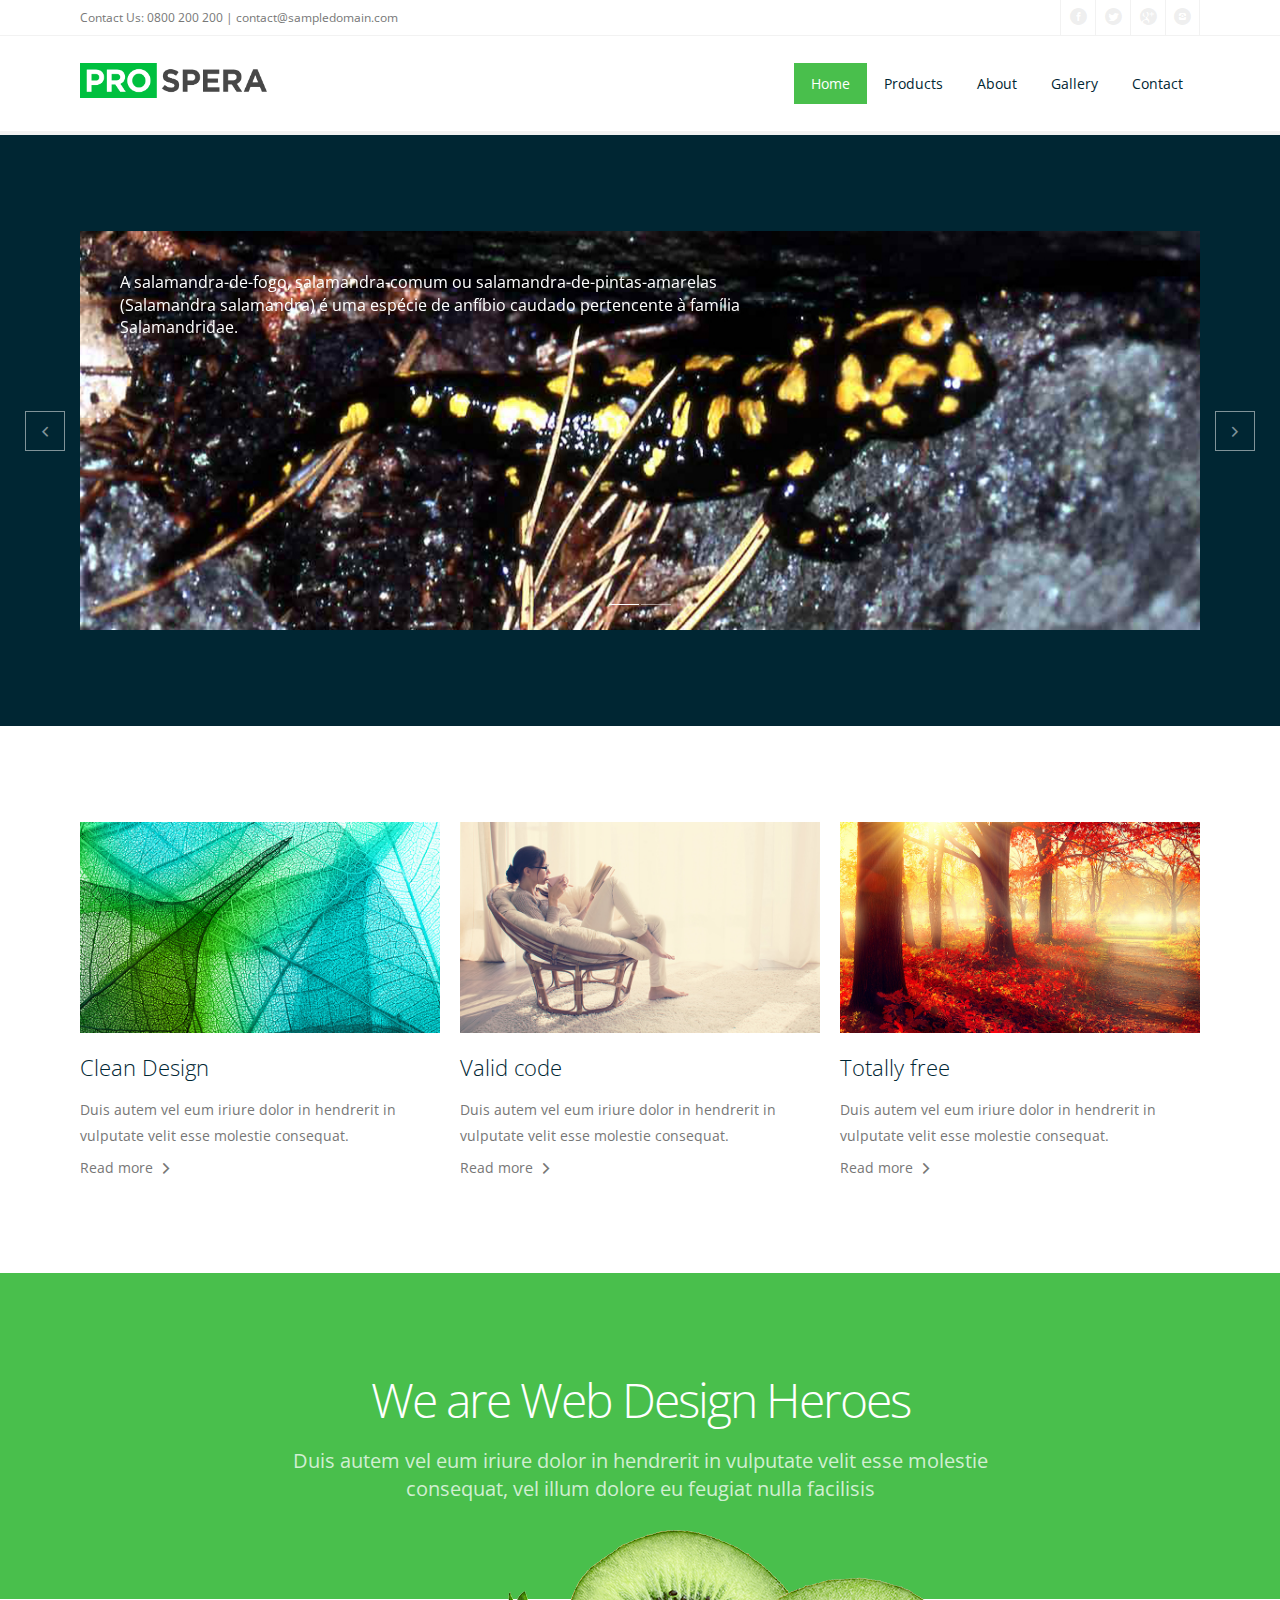
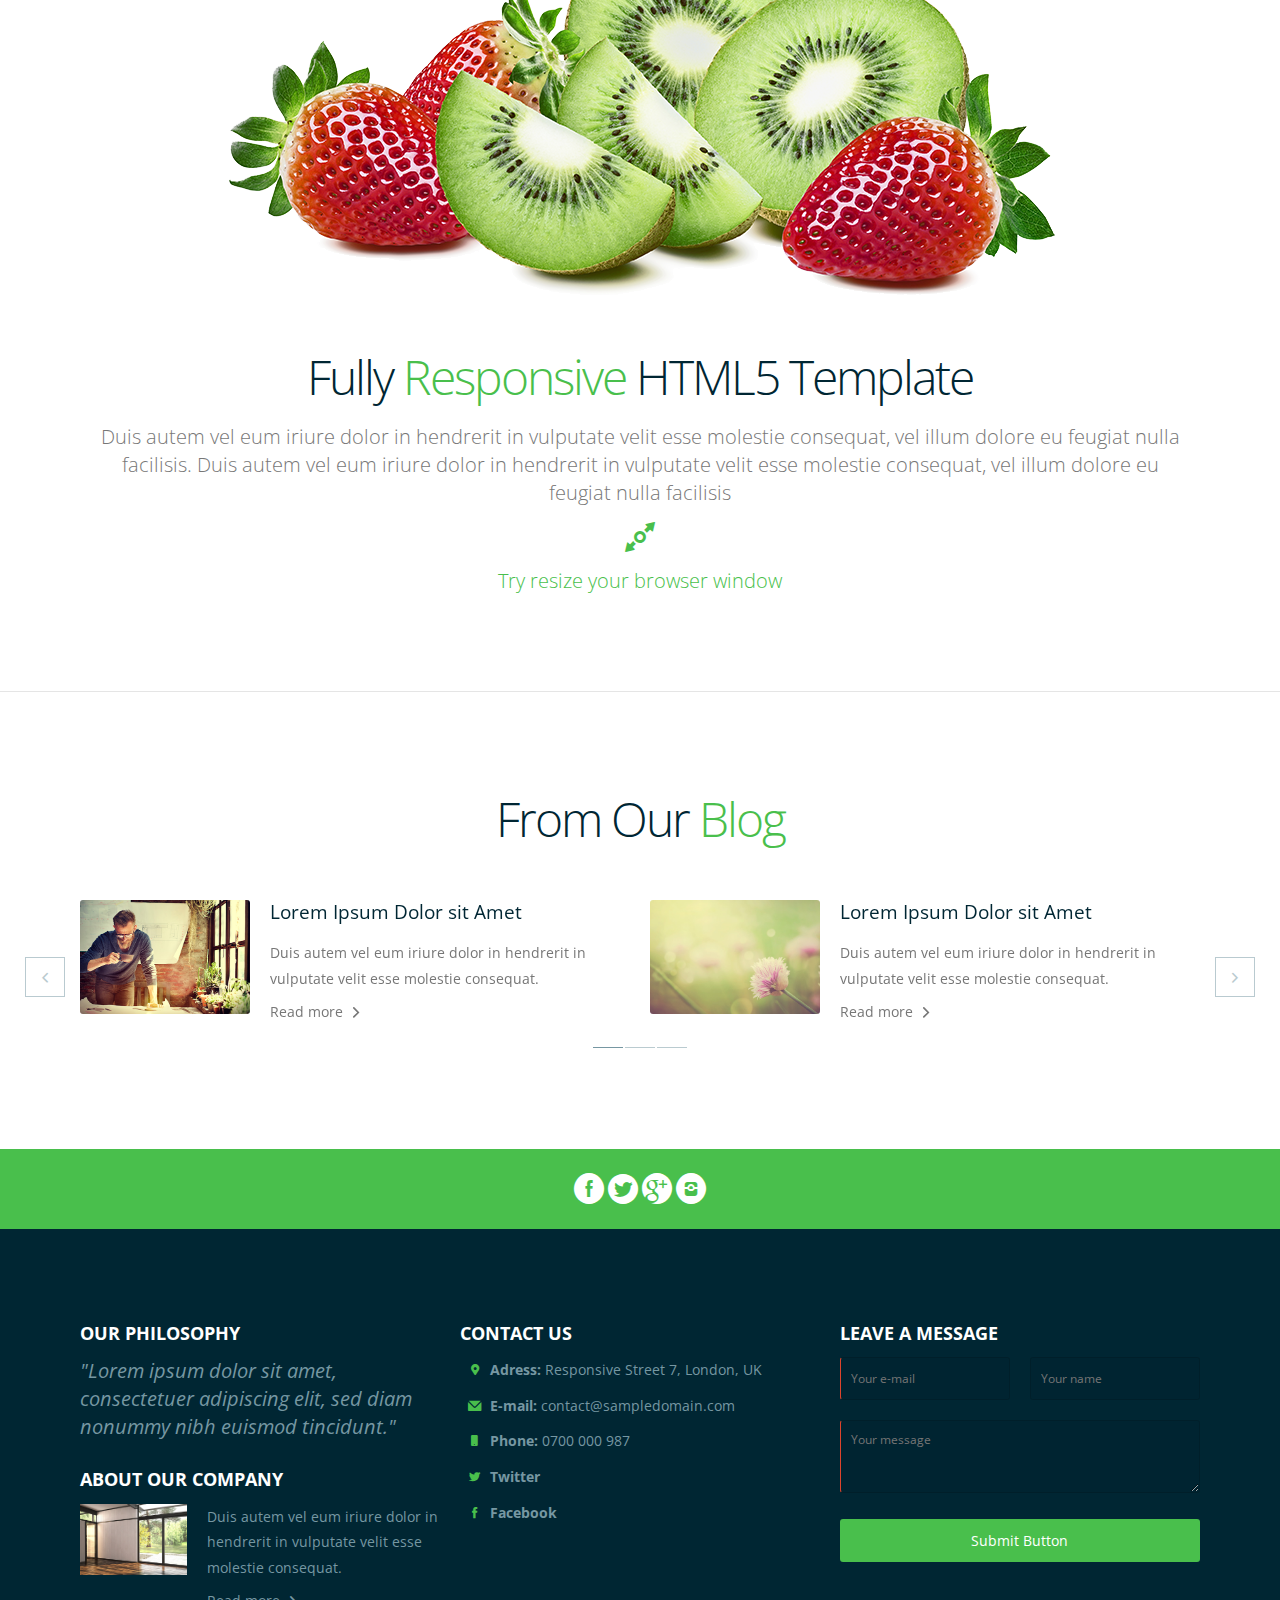
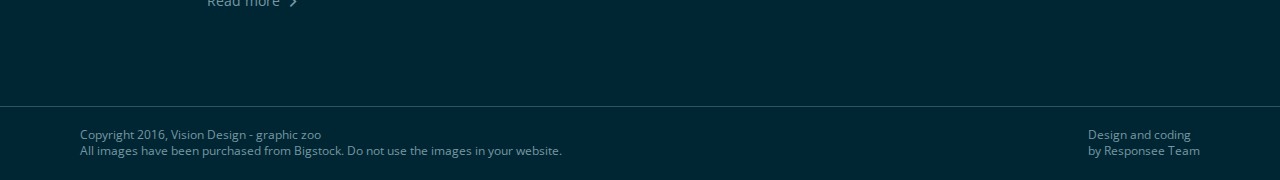
==== commit f8e35e88: "Update index.html" ====
--- a/index.html
+++ b/index.html
@@ -73,8 +73,8 @@
                 <div class="carousel-content">
                   <div class="padding-2x">
                     <div class="s-12 m-12 l-8">
-                      <p class="text-white text-s-size-20 text-m-size-40 text-l-size-60 margin-bottom-40 text-thin text-line-height-1">Prospera is the New Amazing HTML5 Template</p>
-                      <p class="text-white text-size-16 margin-bottom-40">Duis autem vel eum iriure dolor in hendrerit in vulputate velit<br> esse molestie consequat, vel illum dolore eu feugiat nulla facilisis</p>  
+                      <!--<p class="text-white text-s-size-20 text-m-size-40 text-l-size-60 margin-bottom-40 text-thin text-line-height-1">Prospera is the New Amazing HTML5 Template</p>-->
+                      <p class="text-white text-size-16 margin-bottom-40">A salamandra-de-fogo, salamandra-comum ou salamandra-de-pintas-amarelas (Salamandra salamandra) é uma espécie de anfíbio caudado pertencente à família Salamandridae.</p>  
                     </div>                  
                   </div>
                 </div>
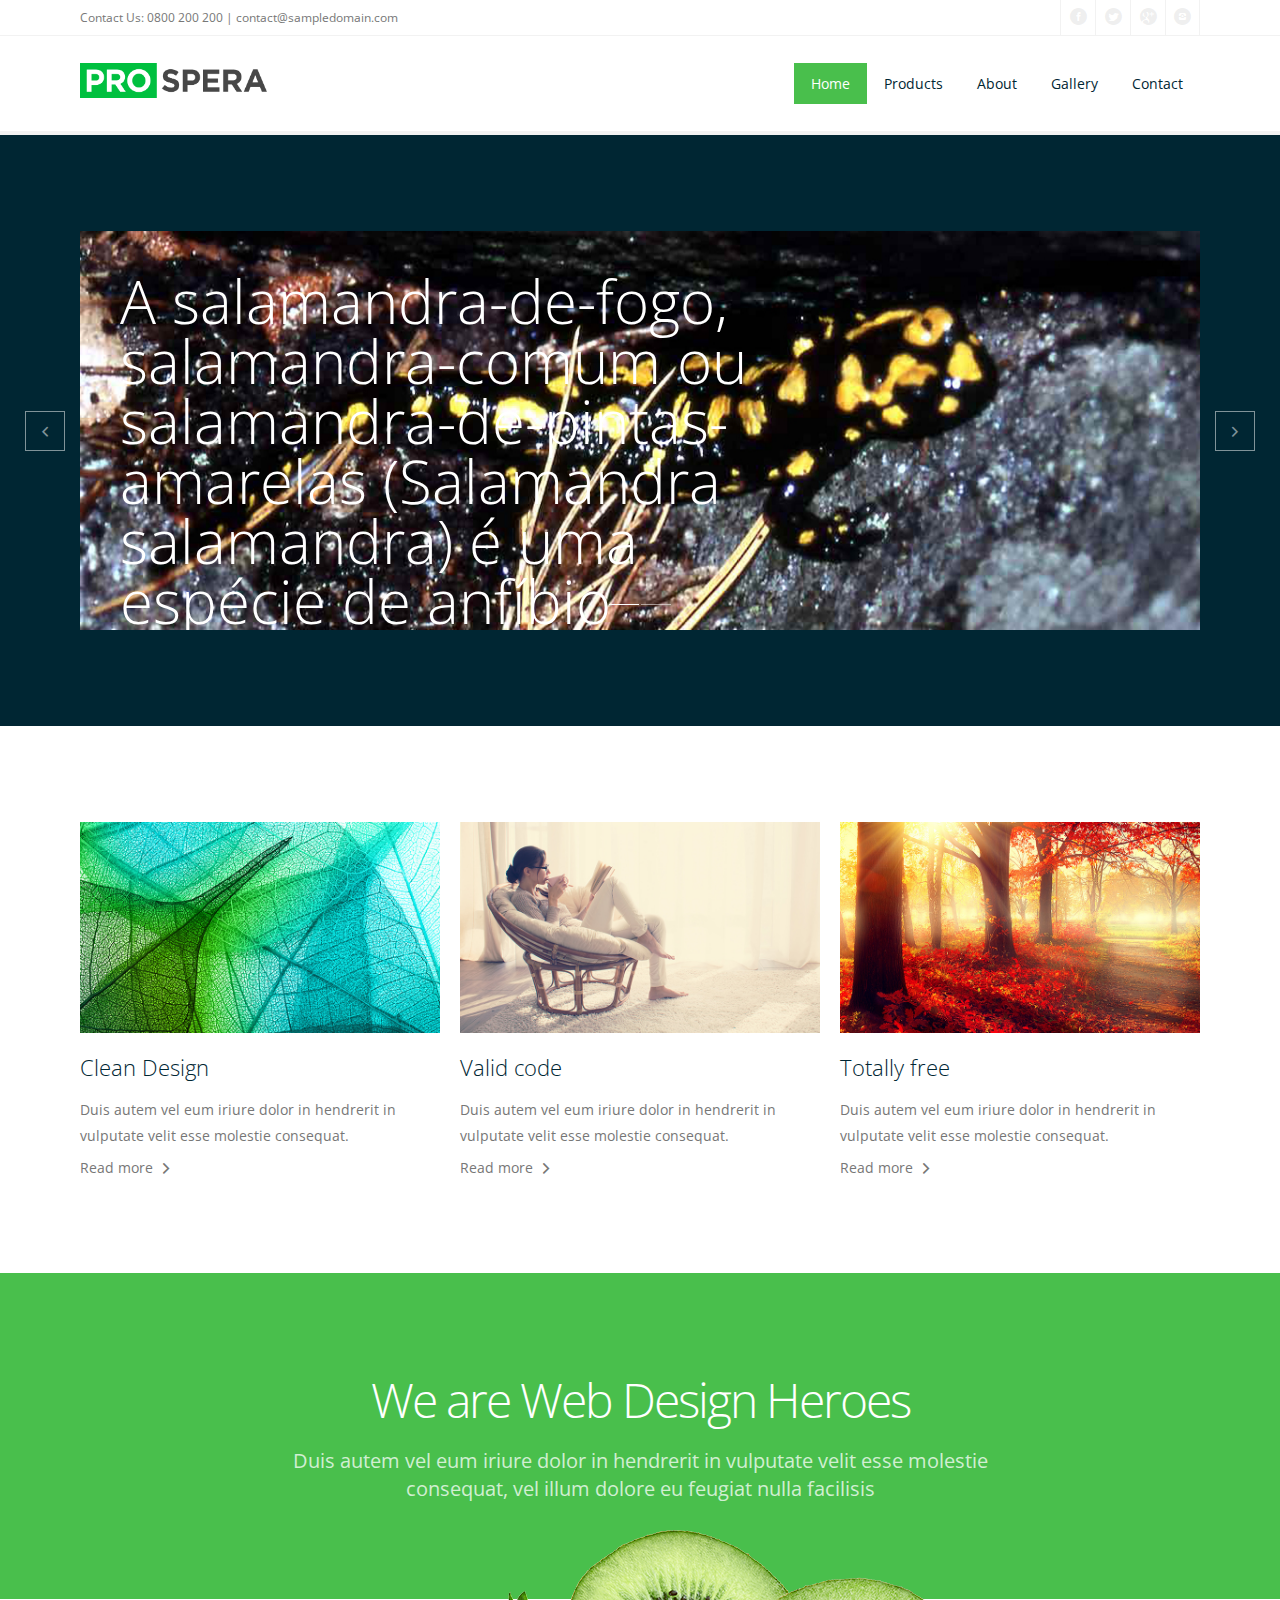
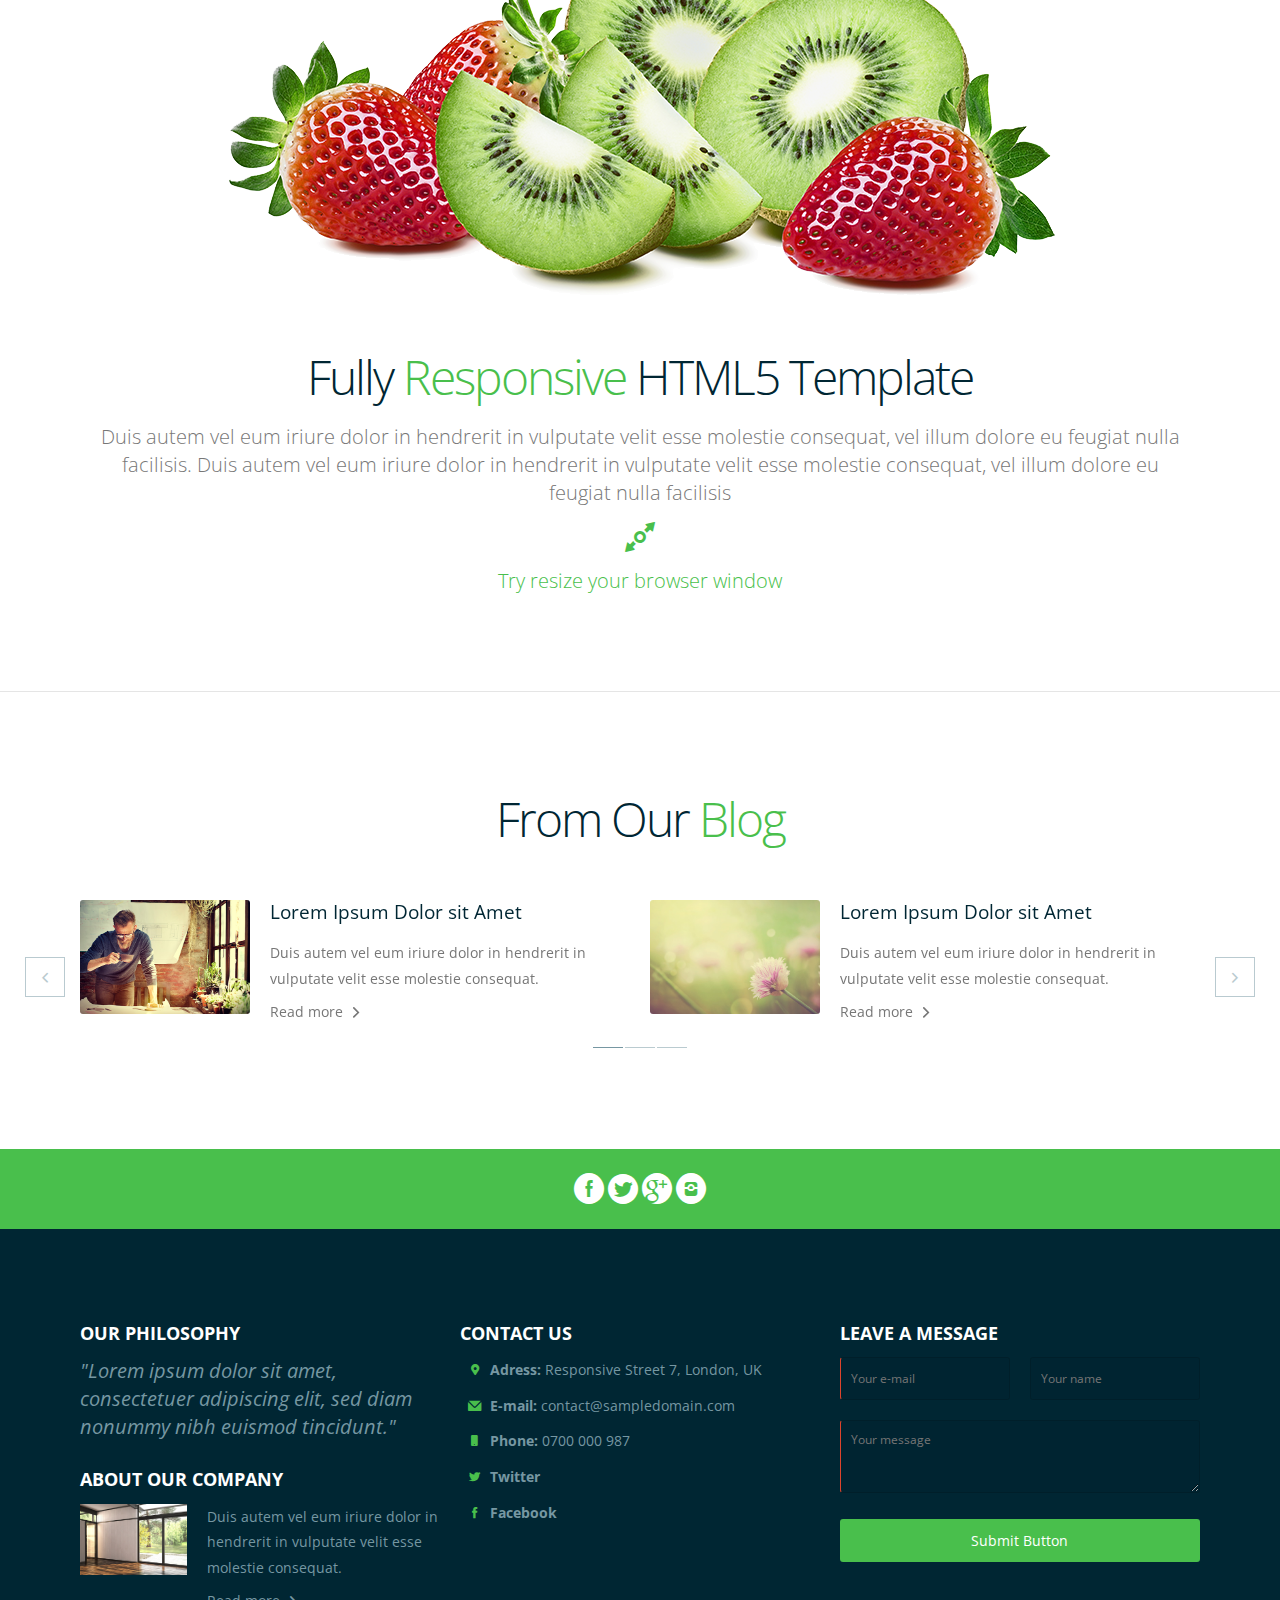
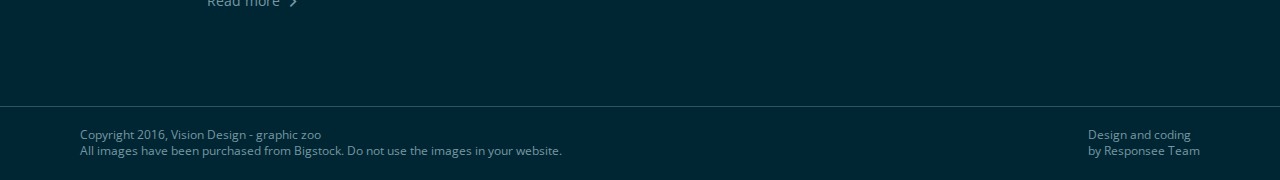
==== commit c8c8c25f: "Update index.html" ====
--- a/index.html
+++ b/index.html
@@ -73,8 +73,8 @@
                 <div class="carousel-content">
                   <div class="padding-2x">
                     <div class="s-12 m-12 l-8">
-                      <!--<p class="text-white text-s-size-20 text-m-size-40 text-l-size-60 margin-bottom-40 text-thin text-line-height-1">Prospera is the New Amazing HTML5 Template</p>-->
-                      <p class="text-white text-size-16 margin-bottom-40">A salamandra-de-fogo, salamandra-comum ou salamandra-de-pintas-amarelas (Salamandra salamandra) é uma espécie de anfíbio caudado pertencente à família Salamandridae.</p>  
+                      <p class="text-white text-s-size-20 text-m-size-40 text-l-size-60 margin-bottom-40 text-thin text-line-height-1">A salamandra-de-fogo, salamandra-comum ou salamandra-de-pintas-amarelas (Salamandra salamandra) é uma espécie de anfíbio caudado pertencente à família Salamandridae. </p>
+                      <!--<p class="text-white text-size-16 margin-bottom-40">A salamandra-de-fogo, salamandra-comum ou salamandra-de-pintas-amarelas (Salamandra salamandra) é uma espécie de anfíbio caudado pertencente à família Salamandridae.</p>  -->
                     </div>                  
                   </div>
                 </div>
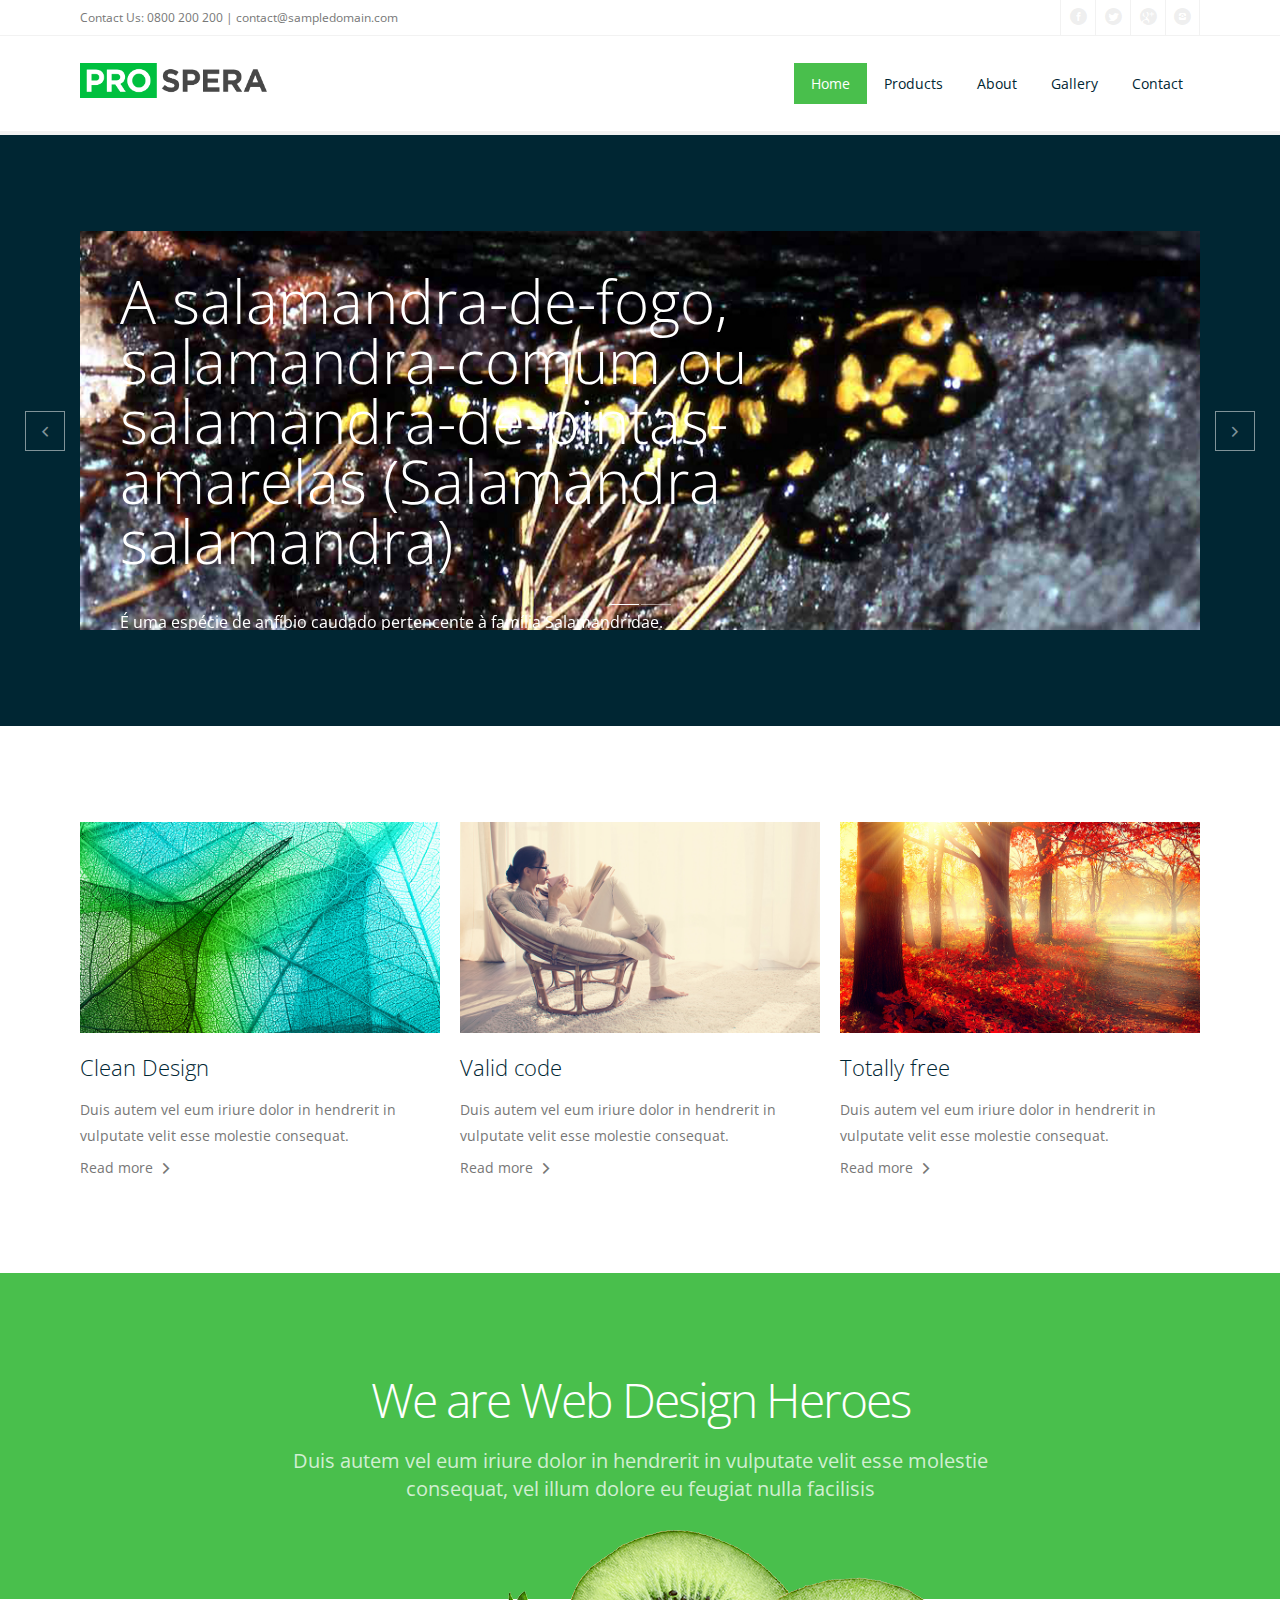
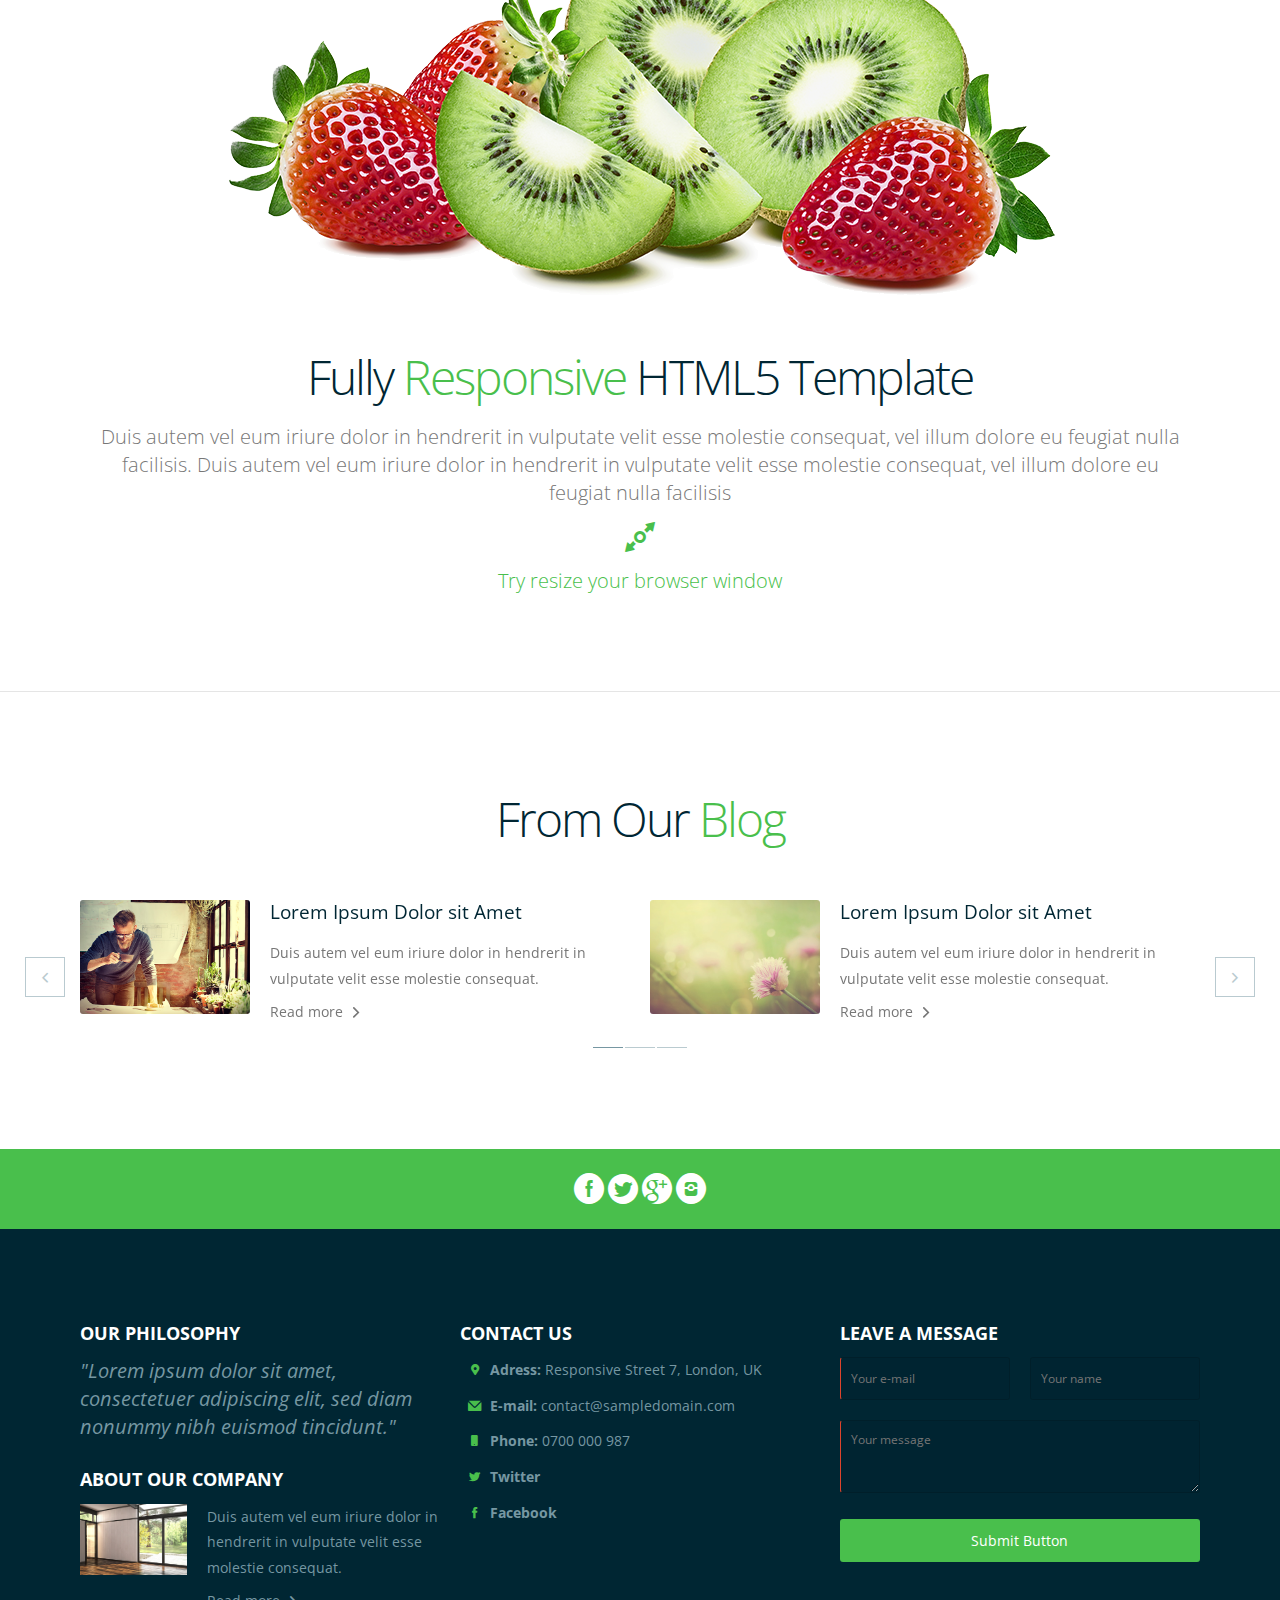
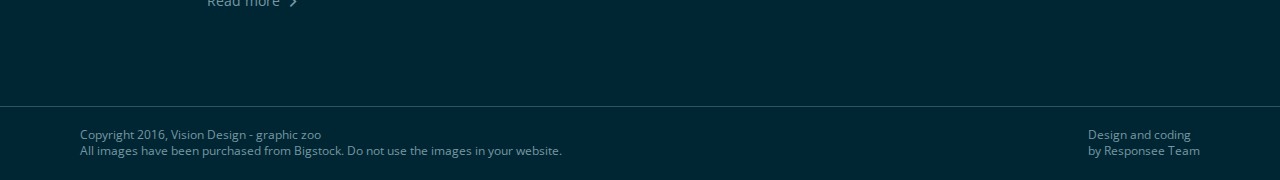
==== commit 1c928428: "Update index.html" ====
--- a/index.html
+++ b/index.html
@@ -73,8 +73,8 @@
                 <div class="carousel-content">
                   <div class="padding-2x">
                     <div class="s-12 m-12 l-8">
-                      <p class="text-white text-s-size-20 text-m-size-40 text-l-size-60 margin-bottom-40 text-thin text-line-height-1">A salamandra-de-fogo, salamandra-comum ou salamandra-de-pintas-amarelas (Salamandra salamandra) é uma espécie de anfíbio caudado pertencente à família Salamandridae. </p>
-                      <!--<p class="text-white text-size-16 margin-bottom-40">A salamandra-de-fogo, salamandra-comum ou salamandra-de-pintas-amarelas (Salamandra salamandra) é uma espécie de anfíbio caudado pertencente à família Salamandridae.</p>  -->
+                      <p class="text-white text-s-size-20 text-m-size-40 text-l-size-60 margin-bottom-40 text-thin text-line-height-1">A salamandra-de-fogo, salamandra-comum ou salamandra-de-pintas-amarelas (Salamandra salamandra)</p>
+                      <p class="text-white text-size-16 margin-bottom-40">É uma espécie de anfíbio caudado pertencente à família Salamandridae.</p>
                     </div>                  
                   </div>
                 </div>
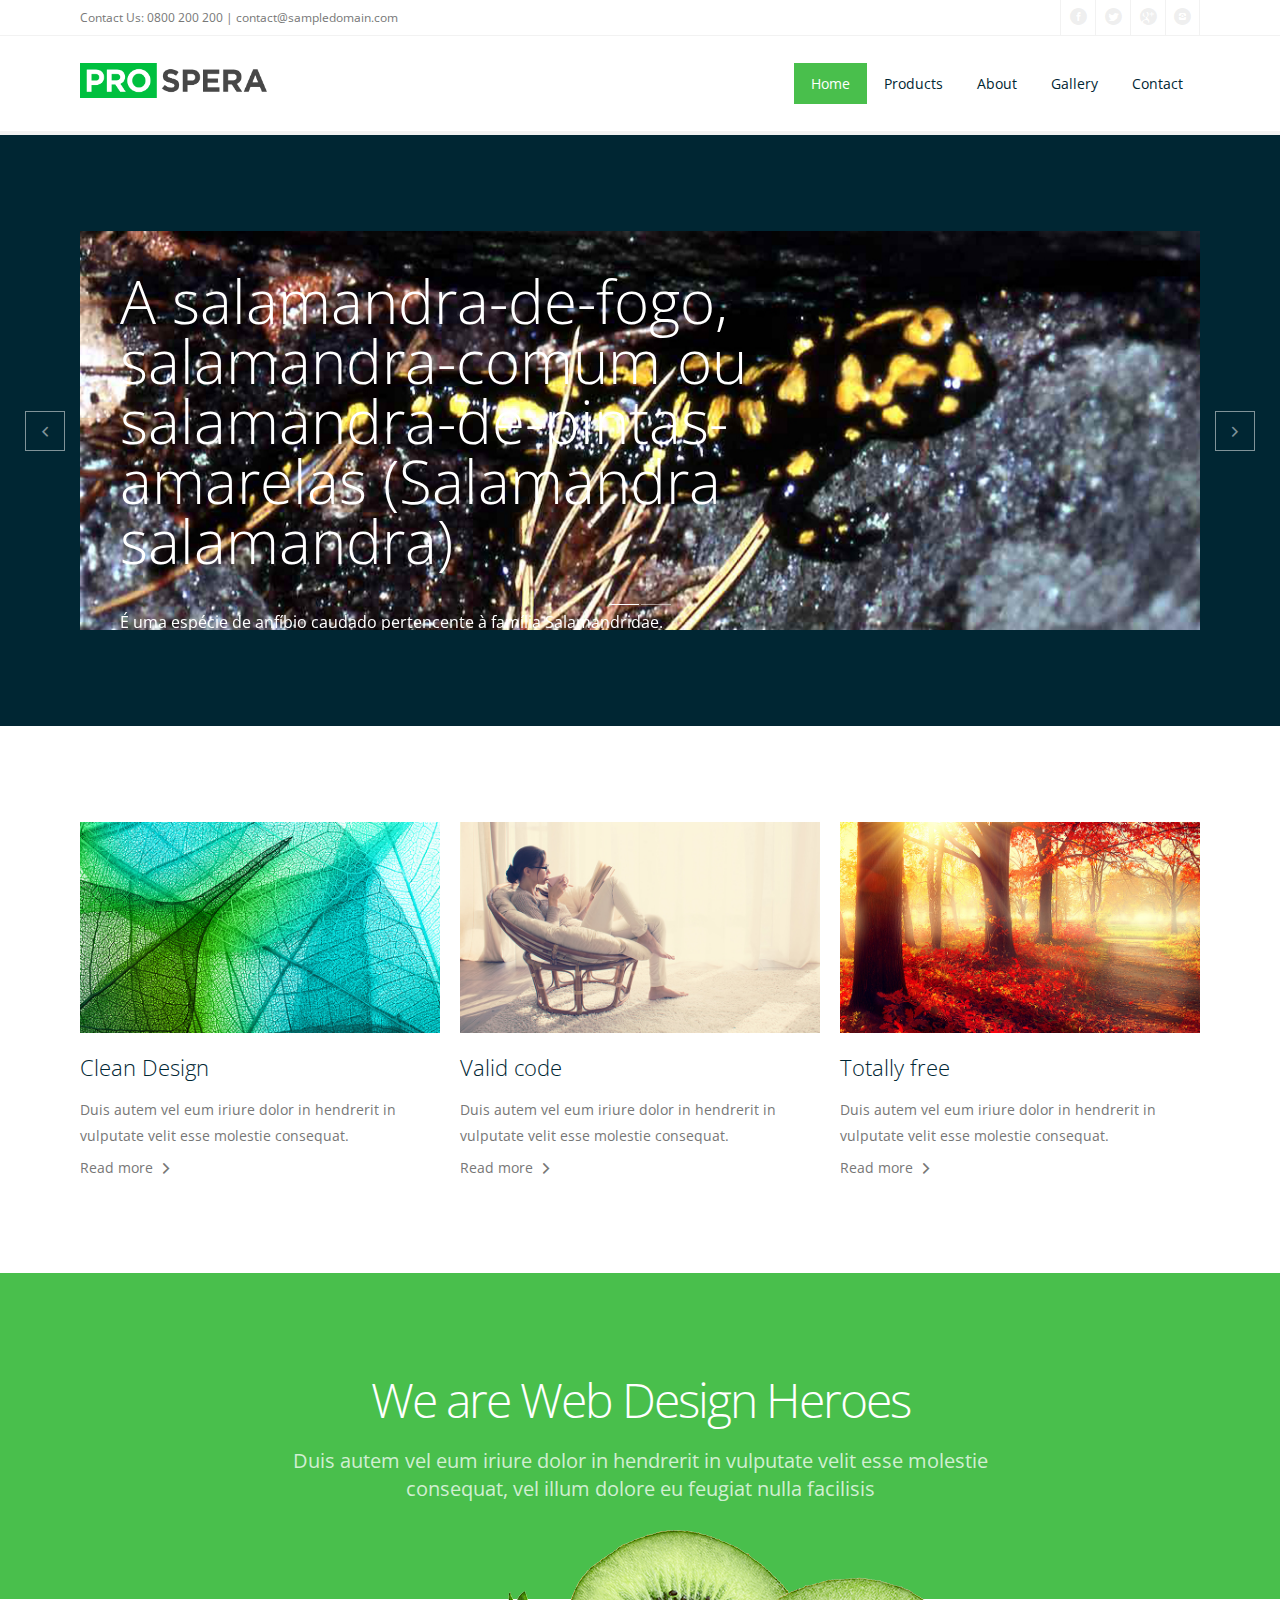
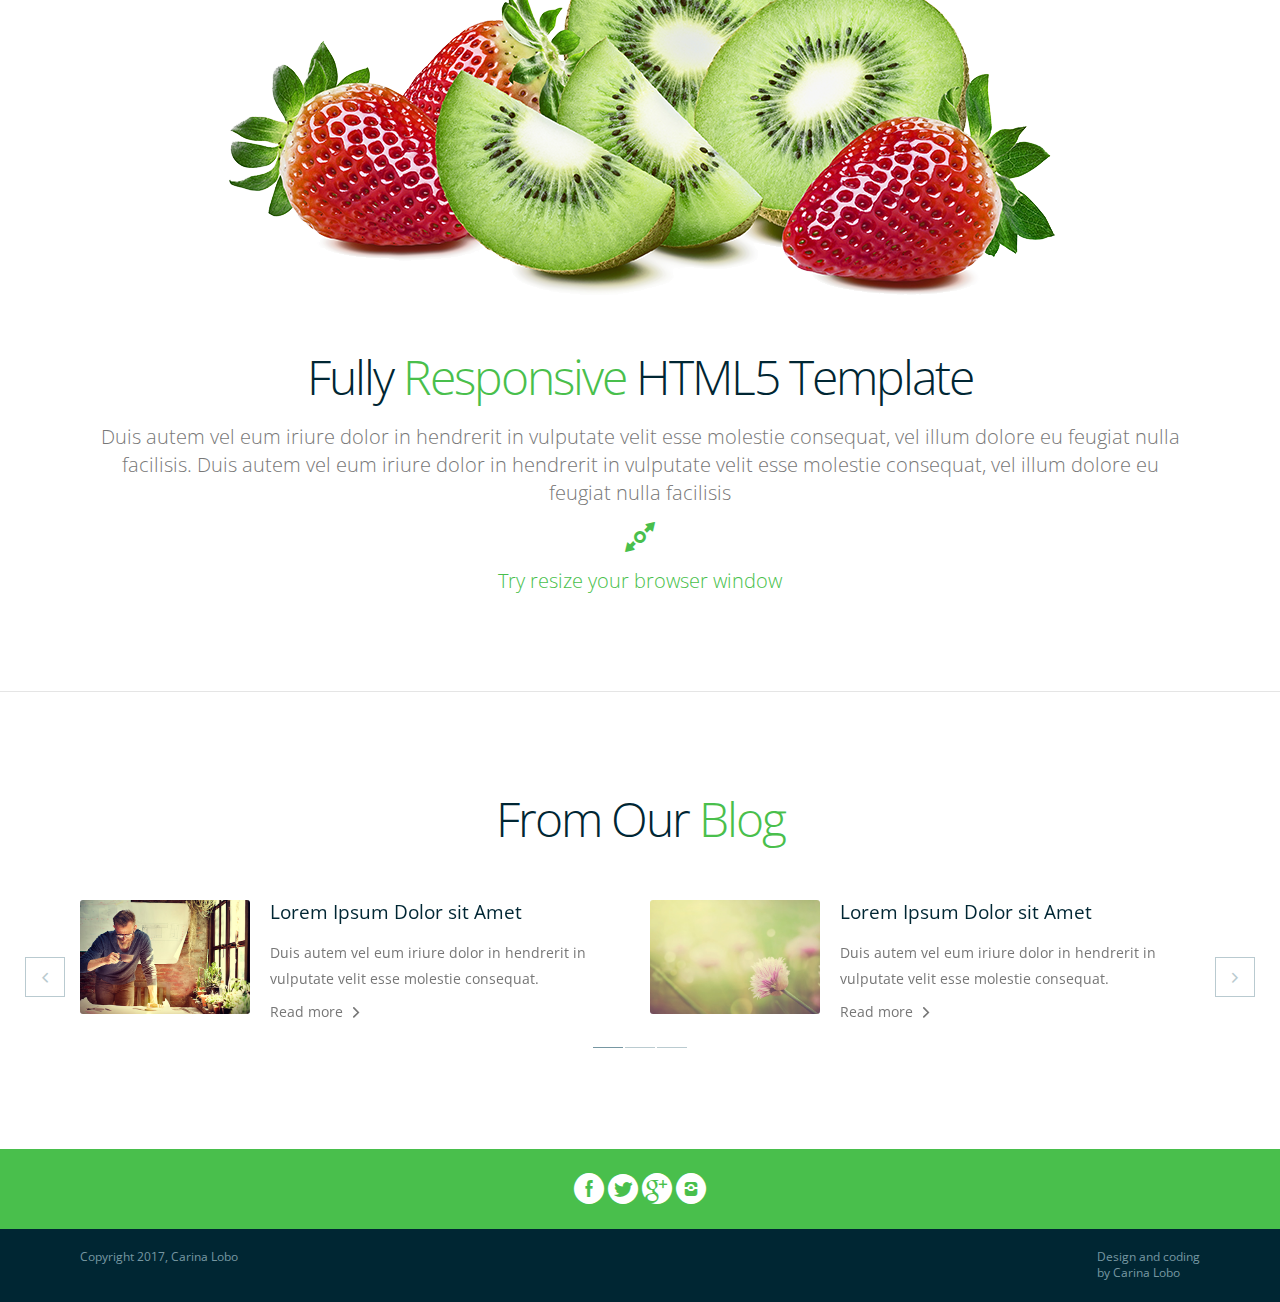
==== commit 6e908127: "Update index.html" ====
--- a/index.html
+++ b/index.html
@@ -263,109 +263,16 @@
         <a href="/"><i class="icon-google_plus_circle icon2x text-white"></i></a>
         <a href="/"><i class="icon-instagram_circle icon2x text-white"></i></a>                                                                        
       </div>
-      
-      <!-- Main Footer -->
-      <section class="section background-dark">
-        <div class="line">
-          <div class="margin">
-            <!-- Collumn 1 -->
-            <div class="s-12 m-12 l-4 margin-m-bottom-2x">
-              <h4 class="text-uppercase text-strong">Our Philosophy</h4>
-              <p class="text-size-20"><em>"Lorem ipsum dolor sit amet, consectetuer adipiscing elit, sed diam nonummy nibh euismod tincidunt."</em><p>
-                            
-              <div class="line">
-                <h4 class="text-uppercase text-strong margin-top-30">About Our Company</h4>
-                <div class="margin">
-                  <div class="s-12 m-12 l-4 margin-m-bottom">
-                    <a class="image-hover-zoom" href="/"><img src="img/blog-04.jpg" alt=""></a>
-                  </div>
-                  <div class="s-12 m-12 l-8 margin-m-bottom">
-                    <p>Duis autem vel eum iriure dolor in hendrerit in vulputate velit esse molestie consequat.</p>
-                    <a class="text-more-info text-primary-hover" href="/">Read more</a>
-                  </div>
-                </div>
-              </div>
-            </div>
-            
-            <!-- Collumn 2 -->
-            <div class="s-12 m-12 l-4 margin-m-bottom-2x">
-              <h4 class="text-uppercase text-strong">Contact Us</h4>
-              <div class="line">
-                <div class="s-1 m-1 l-1 text-center">
-                  <i class="icon-placepin text-primary text-size-12"></i>
-                </div>
-                <div class="s-11 m-11 l-11 margin-bottom-10">
-                  <p><b>Adress:</b> Responsive Street 7, London, UK</p>
-                </div>
-              </div>
-              <div class="line">
-                <div class="s-1 m-1 l-1 text-center">
-                  <i class="icon-mail text-primary text-size-12"></i>
-                </div>
-                <div class="s-11 m-11 l-11 margin-bottom-10">
-                  <p><a href="/" class="text-primary-hover"><b>E-mail:</b> contact@sampledomain.com</a></p>
-                </div>
-              </div>
-              <div class="line">
-                <div class="s-1 m-1 l-1 text-center">
-                  <i class="icon-smartphone text-primary text-size-12"></i>
-                </div>
-                <div class="s-11 m-11 l-11 margin-bottom-10">
-                  <p><b>Phone:</b> 0700 000 987</p>
-                </div>
-              </div>
-              <div class="line">
-                <div class="s-1 m-1 l-1 text-center">
-                  <i class="icon-twitter text-primary text-size-12"></i>
-                </div>
-                <div class="s-11 m-11 l-11 margin-bottom-10">
-                  <p><a href="/" class="text-primary-hover"><b>Twitter</b></a></p>
-                </div>
-              </div>
-              <div class="line">
-                <div class="s-1 m-1 l-1 text-center">
-                  <i class="icon-facebook text-primary text-size-12"></i>
-                </div>
-                <div class="s-11 m-11 l-11">
-                  <p><a href="/" class="text-primary-hover"><b>Facebook</b></a></p>
-                </div>
-              </div>
-            </div>
-            
-            <!-- Collumn 3 -->
-            <div class="s-12 m-12 l-4">
-              <h4 class="text-uppercase text-strong">Leave a Message</h4>
-              <form class="customform text-white">
-                <div class="line">
-                  <div class="margin">
-                    <div class="s-12 m-12 l-6">
-                      <input name="email" class="required email border-radius" placeholder="Your e-mail" title="Your e-mail" type="text" />
-                    </div>
-                    <div class="s-12 m-12 l-6">
-                      <input name="name" class="name border-radius" placeholder="Your name" title="Your name" type="text" />
-                    </div>
-                  </div>
-                </div>
-                <div class="s-12">
-                  <textarea name="message" class="required message border-radius" placeholder="Your message" rows="3"></textarea>
-                </div>
-                <div class="s-12"><button class="submit-form button background-primary border-radius text-white" type="submit">Submit Button</button></div> 
-              </form>
-            </div>
-          </div>
-        </div>
-      </section>
-      <hr class="break margin-top-bottom-0" style="border-color: rgba(0, 38, 51, 0.80);">
-      
+
       <!-- Bottom Footer -->
       <section class="padding background-dark">
         <div class="line">
           <div class="s-12 l-6">
-            <p class="text-size-12">Copyright 2016, Vision Design - graphic zoo</p>
-            <p class="text-size-12">All images have been purchased from Bigstock. Do not use the images in your website.</p>
+            <p class="text-size-12">Copyright 2017, Carina Lobo</p>
+            <!--<p class="text-size-12">All images have been purchased from Bigstock. Do not use the images in your website.</p>-->
           </div>
           <div class="s-12 l-6">
-            <a class="right text-size-12" href="http://www.myresponsee.com" title="Responsee - lightweight responsive framework">Design and coding<br> by Responsee Team</a>
+            <a class="right text-size-12" href="http://www.myresponsee.com" title="Responsee - lightweight responsive framework">Design and coding<br> by Carina Lobo</a>
           </div>
         </div>
       </section>
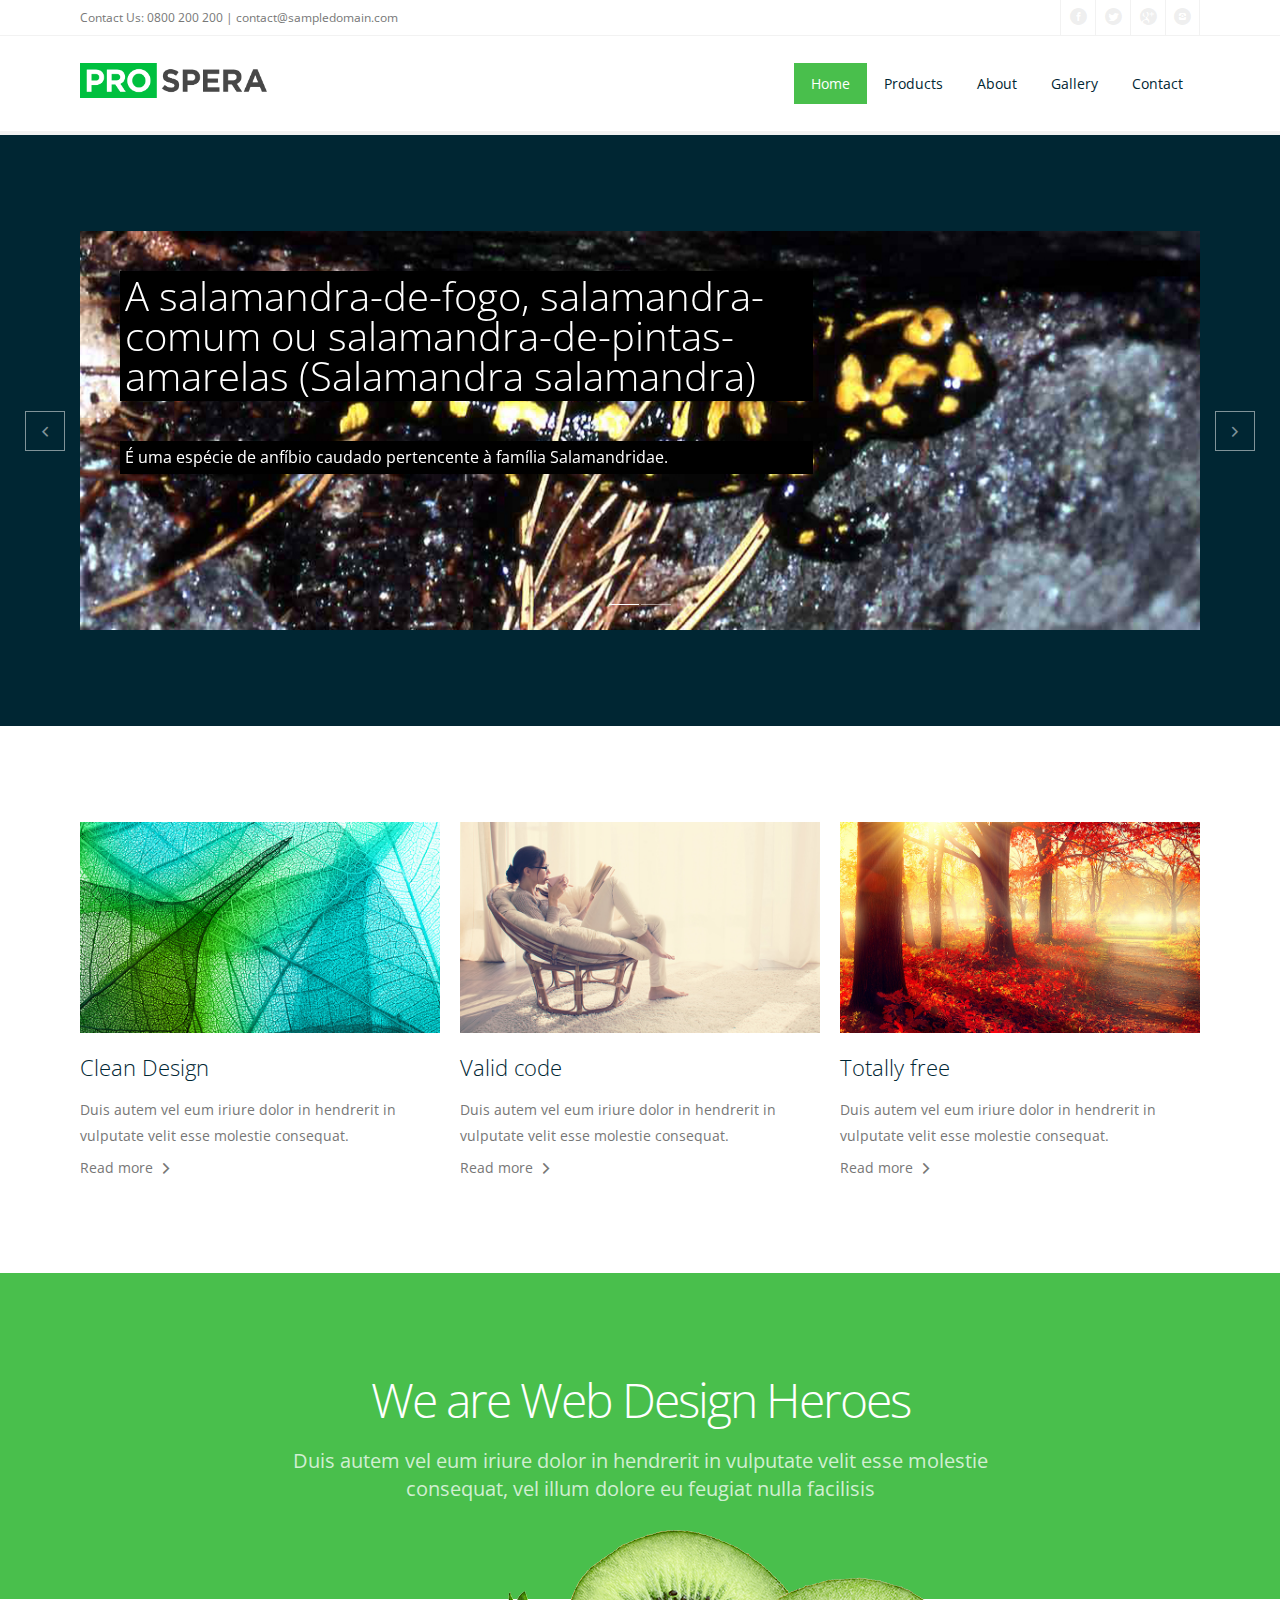
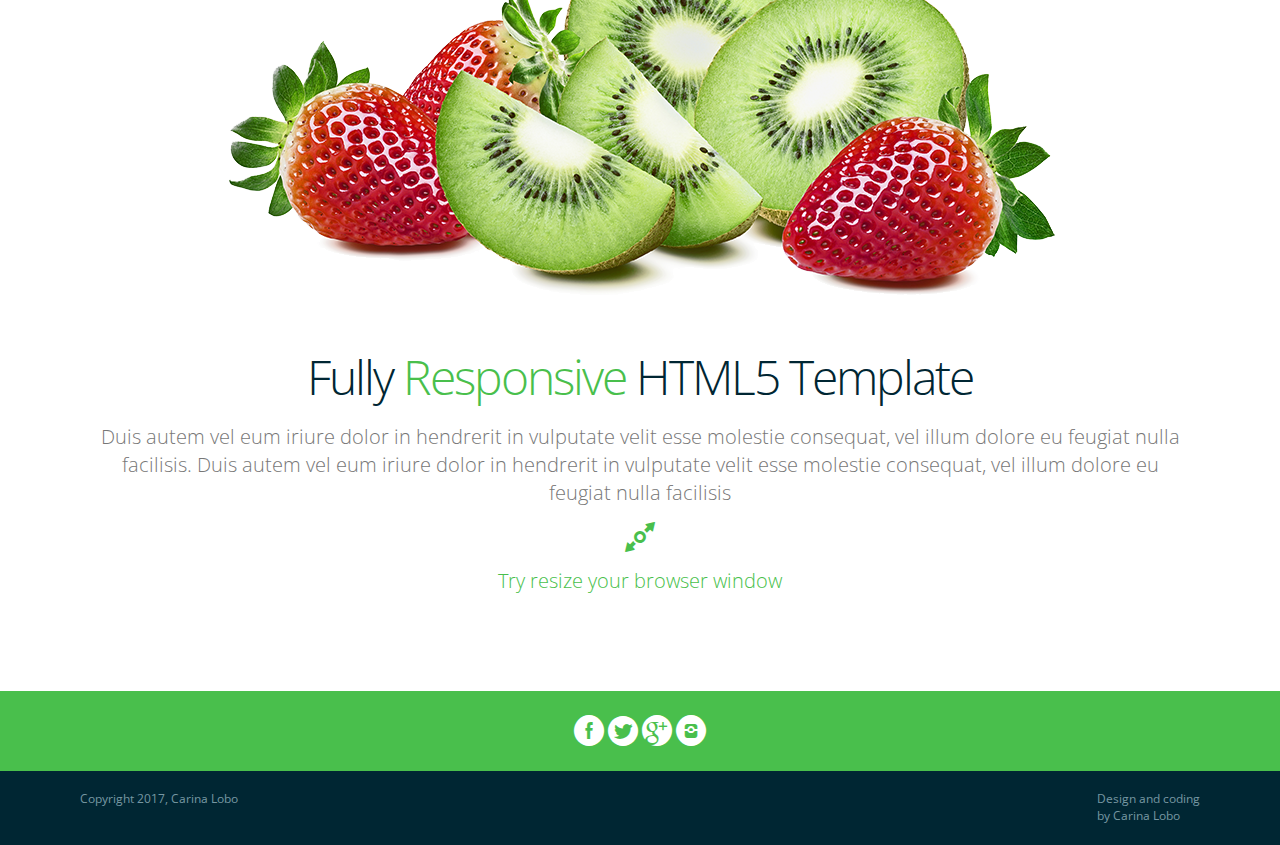
==== commit 75a0ffae: "Update index.html" ====
--- a/index.html
+++ b/index.html
@@ -82,12 +82,12 @@
             </div>
             <div class="item">
               <div class="s-12 center">
-                <img src="img/02-boxed.jpg" alt="">
+                <img src="img/02_boxed.jpg" alt="">
                 <div class="carousel-content">
                   <div class="padding-2x">
                     <div class="s-12 m-12 l-8">
-                      <p class="text-white text-s-size-20 text-m-size-40 text-l-size-60 margin-bottom-40 text-thin text-line-height-1">With Fully Responsive Components</p>
-                      <p class="text-white text-size-16 margin-bottom-30">Duis autem vel eum iriure dolor in hendrerit in vulputate velit esse molestie consequat, vel illum dolore eu feugiat nulla facilisis</p>    
+                      <p class="text-white text-s-size-20 text-m-size-40 text-l-size-60 margin-bottom-40 text-thin text-line-height-1">É também conhecida regionalmente por salamântega, saramântiga, saramela ou saramaganta</p>
+                      <!--<p class="text-white text-size-16 margin-bottom-30">Duis autem vel eum iriure dolor in hendrerit in vulputate velit esse molestie consequat, vel illum dolore eu feugiat nulla facilisis</p>-->    
                     </div>                  
                   </div>
                 </div>
@@ -144,114 +144,7 @@
             <p class="text-size-20 text-s-size-16 text-thin text-primary">Try resize your browser window</p>
           </div>  
         </div>  
-      </section>
-      <hr class="break margin-top-bottom-0">
-      
-      <!-- Section 4 --> 
-      <section class="section background-white">
-        <div class="line">
-          <h2 class="text-thin headline text-center text-s-size-30 margin-bottom-50">From Our <span class="text-primary">Blog</span></h2>
-          <div class="carousel-default owl-carousel carousel-wide-arrows">
-            <div class="item">
-              <div class="margin"> 
-                <div class="s-12 m-12 l-6">
-                  <div class="image-border-radius margin-m-bottom">
-                    <div class="margin">
-                      <div class="s-12 m-12 l-4 margin-m-bottom">
-                        <a class="image-hover-zoom" href="/"><img src="img/blog-05.jpg" alt=""></a>
-                      </div>
-                      <div class="s-12 m-12 l-8 margin-m-bottom">
-                        <h3><a class="text-dark text-primary-hover" href="/">Lorem Ipsum Dolor sit Amet</a></h3>
-                        <p>Duis autem vel eum iriure dolor in hendrerit in vulputate velit esse molestie consequat.</p>
-                        <a class="text-more-info text-primary-hover" href="/">Read more</a>
-                      </div>
-                    </div>  
-                  </div>
-                </div>
-                <div class="s-12 m-12 l-6">
-                  <div class="image-border-radius">
-                    <div class="margin">
-                      <div class="s-12 m-12 l-4 margin-m-bottom">
-                        <a class="image-hover-zoom" href="/"><img src="img/blog-03.jpg" alt=""></a>
-                      </div>
-                      <div class="s-12 m-12 l-8">
-                        <h3><a class="text-dark text-primary-hover" href="/">Lorem Ipsum Dolor sit Amet</a></h3>
-                        <p>Duis autem vel eum iriure dolor in hendrerit in vulputate velit esse molestie consequat.</p>
-                        <a class="text-more-info text-primary-hover" href="/">Read more</a>
-                      </div>
-                    </div>  
-                  </div>
-                </div> 
-              </div>
-            </div>
-            <div class="item"> 
-              <div class="margin"> 
-                <div class="s-12 m-12 l-6">
-                  <div class="image-border-radius margin-m-bottom">
-                    <div class="margin">
-                      <div class="s-12 m-12 l-4 margin-m-bottom">
-                        <a class="image-hover-zoom" href="/"><img src="img/blog-04.jpg" alt=""></a>
-                      </div>
-                      <div class="s-12 m-12 l-8 margin-m-bottom">
-                        <h3><a class="text-dark text-primary-hover" href="/">Lorem Ipsum Dolor sit Amet</a></h3>
-                        <p>Duis autem vel eum iriure dolor in hendrerit in vulputate velit esse molestie consequat.</p>
-                        <a class="text-more-info text-primary-hover" href="/">Read more</a>
-                      </div>
-                    </div>  
-                  </div>
-                </div>
-                <div class="s-12 m-12 l-6">
-                  <div class="image-border-radius">
-                    <div class="margin">
-                      <div class="s-12 m-12 l-4 margin-m-bottom">
-                        <a class="image-hover-zoom" href="/"><img src="img/blog-02.jpg" alt=""></a>
-                      </div>
-                      <div class="s-12 m-12 l-8">
-                        <h3><a class="text-dark text-primary-hover" href="/">Lorem Ipsum Dolor sit Amet</a></h3>
-                        <p>Duis autem vel eum iriure dolor in hendrerit in vulputate velit esse molestie consequat.</p>
-                        <a class="text-more-info text-primary-hover" href="/">Read more</a>
-                      </div>
-                    </div>  
-                  </div>
-                </div> 
-              </div>
-            </div>
-            <div class="item">
-              <div class="margin"> 
-                <div class="s-12 m-12 l-6">
-                  <div class="image-border-radius margin-m-bottom">
-                    <div class="margin">
-                      <div class="s-12 m-12 l-4 margin-m-bottom">
-                        <a class="image-hover-zoom" href="/"><img src="img/blog-01.jpg" alt=""></a>
-                      </div>
-                      <div class="s-12 m-12 l-8 margin-m-bottom">
-                        <h3><a class="text-dark text-primary-hover" href="/">Lorem Ipsum Dolor sit Amet</a></h3>
-                        <p>Duis autem vel eum iriure dolor in hendrerit in vulputate velit esse molestie consequat.</p>
-                        <a class="text-more-info text-primary-hover" href="/">Read more</a>
-                      </div>
-                    </div>  
-                  </div>
-                </div>
-                <div class="s-12 m-12 l-6">
-                  <div class="image-border-radius">
-                    <div class="margin">
-                      <div class="s-12 m-12 l-4 margin-m-bottom">
-                        <a class="image-hover-zoom" href="/"><img src="img/blog-06.jpg" alt=""></a>
-                      </div>
-                      <div class="s-12 m-12 l-8">
-                        <h3><a class="text-dark text-primary-hover" href="/">Lorem Ipsum Dolor sit Amet</a></h3>
-                        <p>Duis autem vel eum iriure dolor in hendrerit in vulputate velit esse molestie consequat.</p>
-                        <a class="text-more-info text-primary-hover" href="/">Read more</a>
-                      </div>
-                    </div>  
-                  </div>
-                </div> 
-              </div>
-            </div>
-          </div>
-        </div>    
-      </section>
-      
+      </section>  
     </main>
     
     <!-- FOOTER -->
--- a/css/template-style.css
+++ b/css/template-style.css
@@ -66,6 +66,8 @@
 .text-size-16, .text-l-size-16 {
   font-size: 16px !important;
   line-height: 1.4;
+  background-color: #000000;
+  padding: 5px;	
 }
 .text-size-20, .text-l-size-20 {
   font-size: 20px !important;
@@ -88,8 +90,10 @@
   line-height: 1.4;
 }
 .text-size-60, .text-l-size-60 {
-  font-size: 60px !important;
+  font-size: 40px !important;
   line-height: 1.4;
+  background-color: #000000;
+  padding: 5px;	
 }
 .text-size-70, .text-l-size-70 {
   font-size: 70px !important;
@@ -1864,4 +1868,4 @@
 .text-padding-small {
   display: inline-block !important;
   padding: 7px 10px;
-} +} 
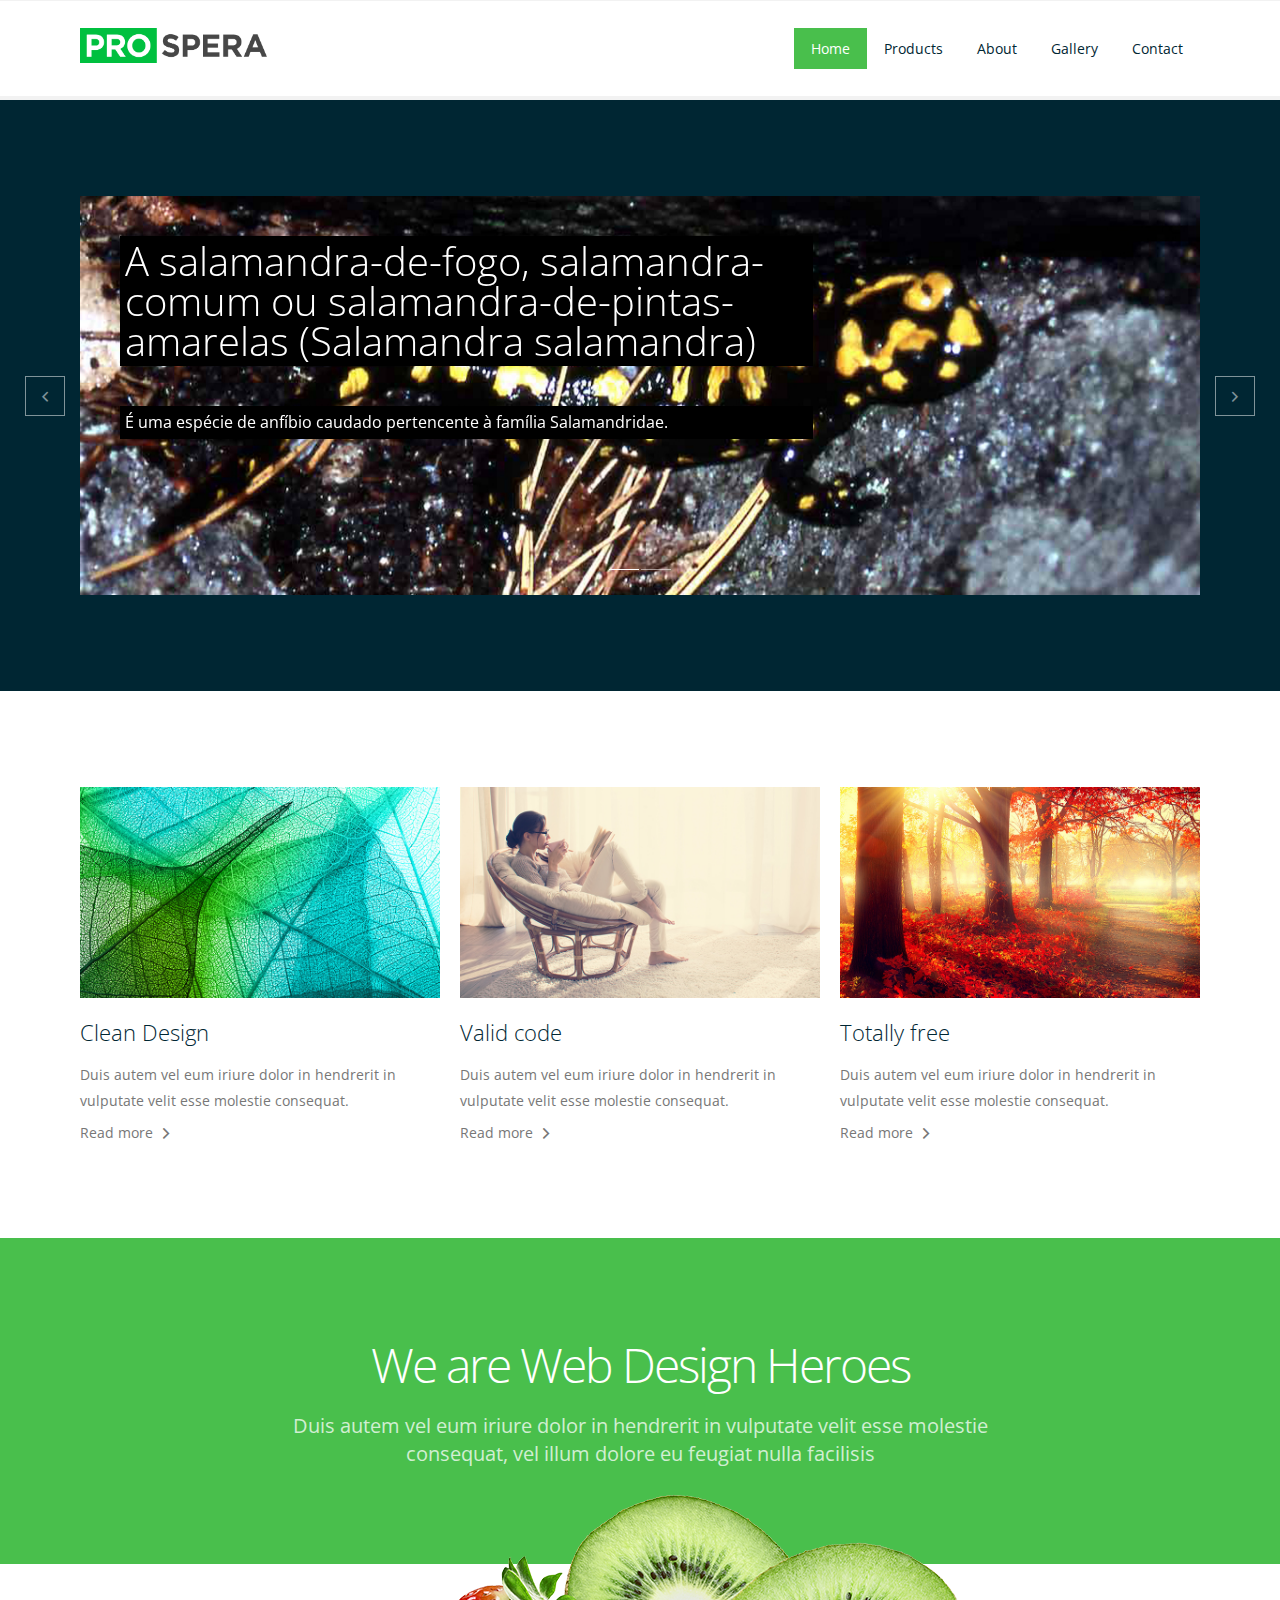
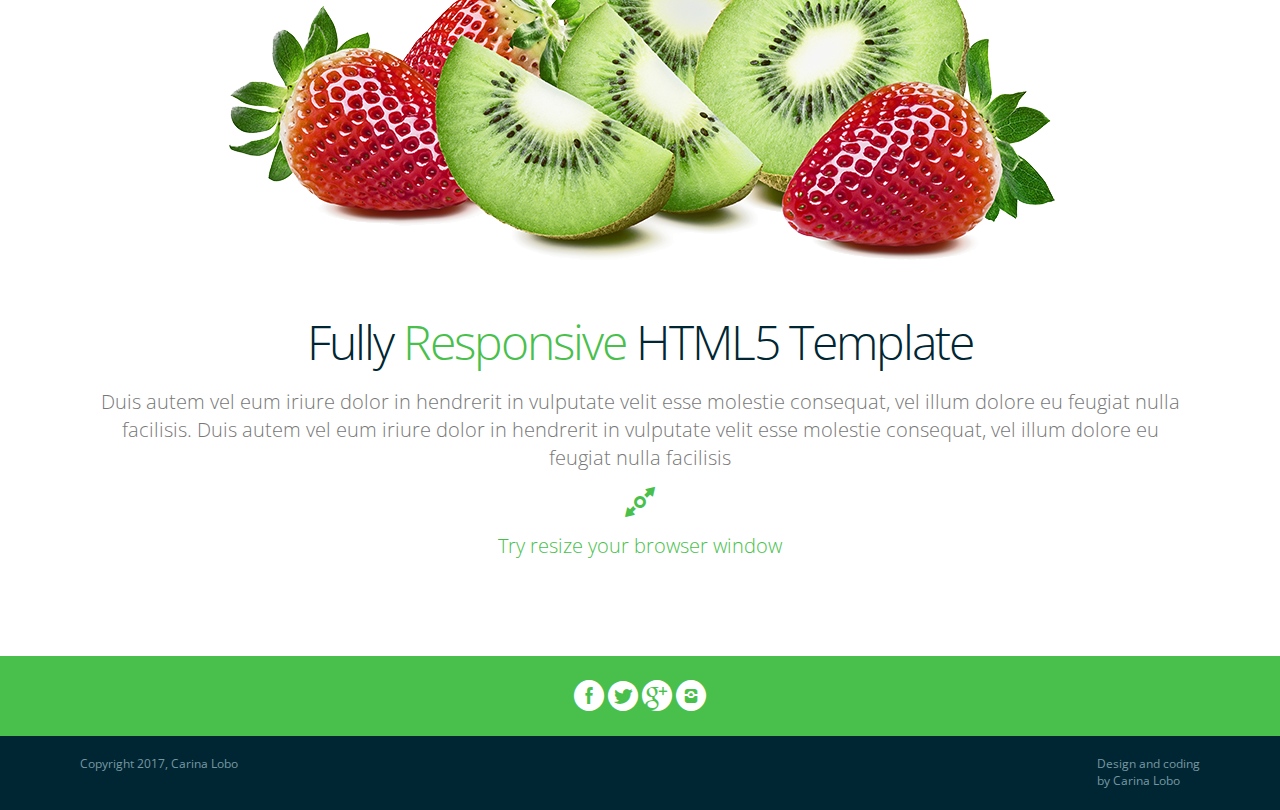
==== commit 6232b290: "Update index.html" ====
--- a/index.html
+++ b/index.html
@@ -19,28 +19,7 @@
   
   <body class="size-1140">
     <!-- HEADER -->
-    <header role="banner">    
-      <!-- Top Bar -->
-      <div class="top-bar background-white">
-        <div class="line">
-          <div class="s-12 m-6 l-6">
-            <div class="top-bar-contact">
-              <p class="text-size-12">Contact Us: 0800 200 200 | <a class="text-orange-hover" href="mailto:contact@sampledomain.com">contact@sampledomain.com</a></p>
-            </div>
-          </div>
-          <div class="s-12 m-6 l-6">
-            <div class="right">
-              <ul class="top-bar-social right">
-                <li><a href="/"><i class="icon-facebook_circle text-orange-hover"></i></a></li>
-                <li><a href="/"><i class="icon-twitter_circle text-orange-hover"></i></a> </li>
-                <li><a href="/"><i class="icon-google_plus_circle text-orange-hover"></i></a></li>
-                <li><a href="/"><i class="icon-instagram_circle text-orange-hover"></i></a></li>
-              </ul>
-            </div>
-          </div>
-        </div>
-      </div>
-      
+    <header role="banner">
       <!-- Top Navigation -->
       <nav class="background-white background-primary-hightlight">
         <div class="line">
